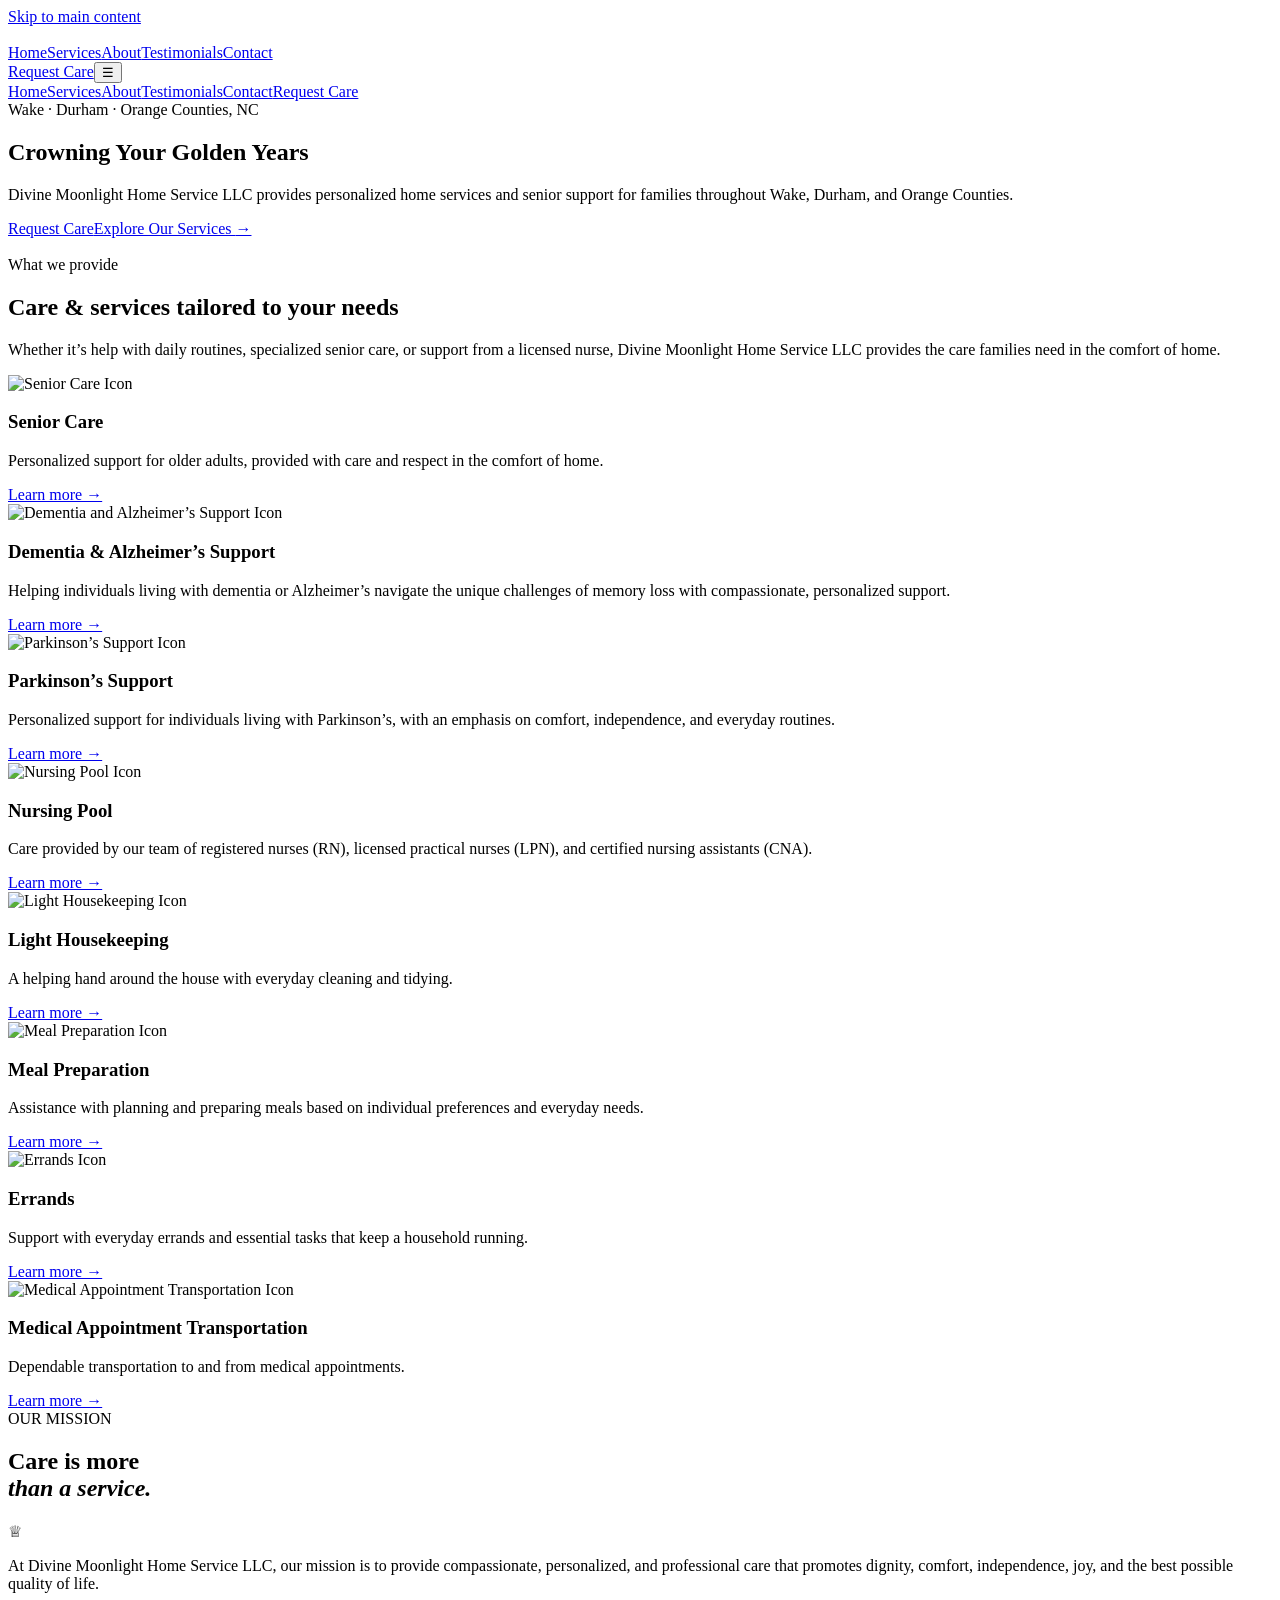
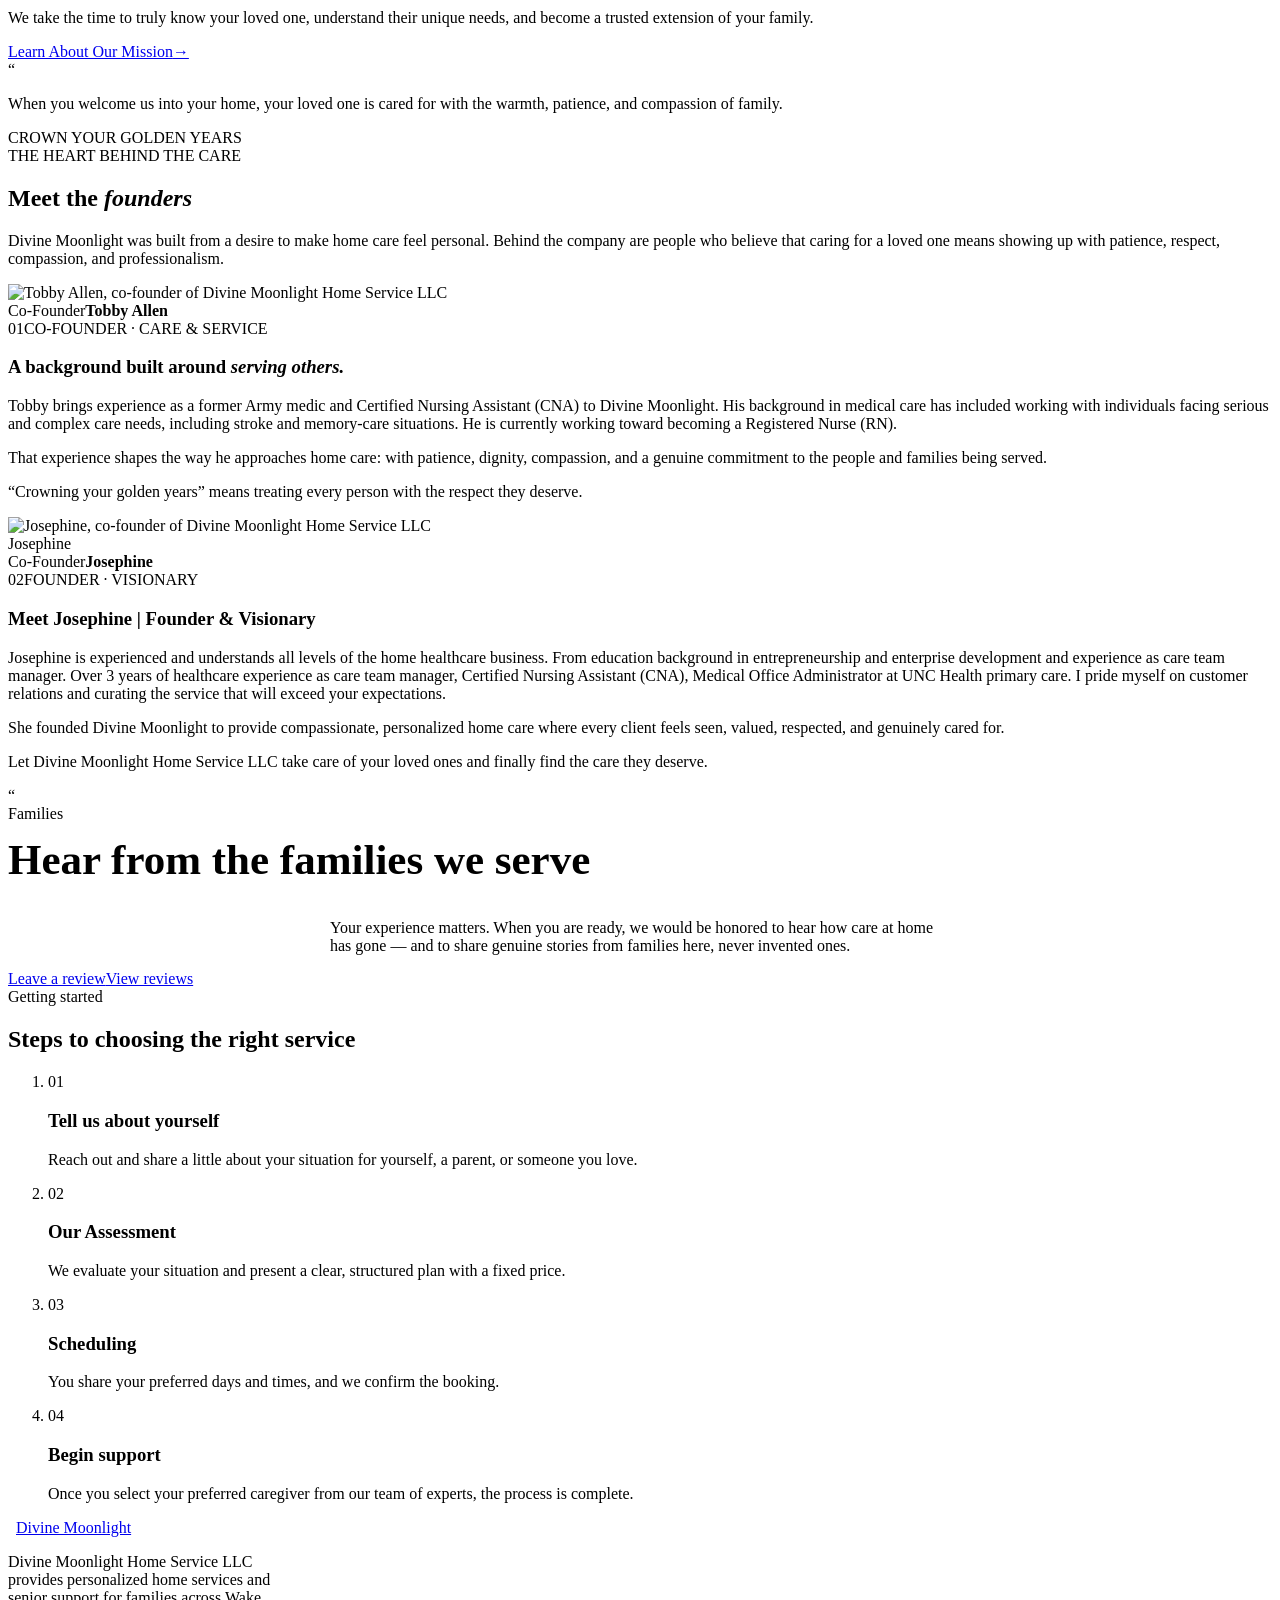
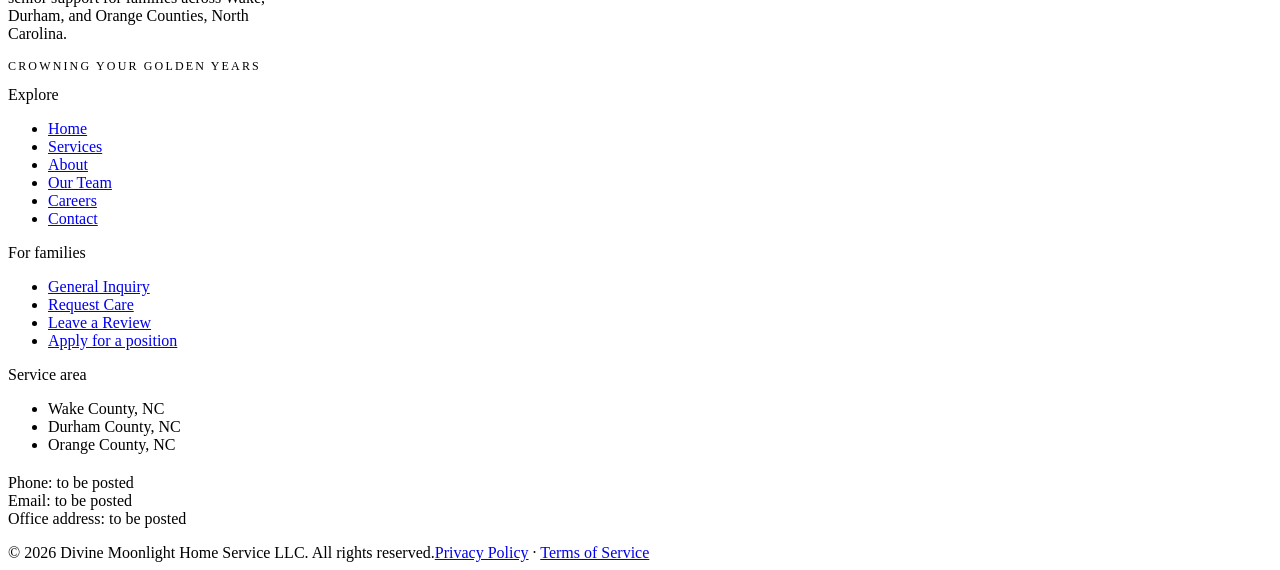
==== index.html @ 41a5365d "Use newest hero image on mobile" ====
<!DOCTYPE html>
<html lang="en">
 <head>
  <meta charset="utf-8"/>
  <meta content="width=device-width,initial-scale=1" name="viewport"/>
  <title>
   Divine Moonlight Home Service LLC | Senior Care in Wake, Durham &amp; Orange Counties, NC | Divine Moonlight Home Service LLC
  </title>
  <meta content="Compassionate in-home senior care, everyday support, and nursing-pool staffing for families in Wake, Durham, and Orange Counties, North Carolina." name="description"/>
  <meta content="#2A4F44" name="theme-color"/>
  <meta content="index,follow" name="robots"/>
  <link href="favicon.svg" rel="icon"/>
  <link href="styles.css" rel="stylesheet"/>
  <script type="application/ld+json">
   {"@context": "https://schema.org", "@type": "LocalBusiness", "name": "Divine Moonlight Home Service LLC", "description": "Home services and senior support serving Wake County, Durham County, and Orange County, North Carolina.", "areaServed": ["Wake County, North Carolina", "Durham County, North Carolina", "Orange County, North Carolina"]}
  </script>
 </head>
 <body>
  <a class="skip" href="#main-content">Skip to main content</a>
  <header class="header">
   <div class="container navrow">
    <a aria-label="Divine Moonlight home" class="brand" href="index.html"><img alt="" src="media/Divine-Moonlight-LLC-Simple-LOGO.png"/></a>
    <nav aria-label="Primary" class="desktop-nav">
     <a class="active" href="index.html">Home</a><a href="#services">Services</a><a href="#about">About</a><a href="#testimonials">Testimonials</a><a href="#contact">Contact</a>
    </nav>
    <div><a class="btn btn-primary" href="https://forms.cloud.microsoft/Pages/ResponsePage.aspx?id=DQSIkWdsW0yxEjajBLZtrQAAAAAAAAAAAAN__7UrW5lUNjZPMURaNVk0UjdXNktGN1ZVVE9MTUhaUS4u">Request Care</a><button aria-expanded="false" aria-label="Open menu" class="mobile-toggle">☰</button></div>
   </div>
   <div class="mobile-nav"><nav aria-label="Mobile"><a href="index.html">Home</a><a href="#services">Services</a><a href="#about">About</a><a href="#testimonials">Testimonials</a><a href="#contact">Contact</a><a class="btn btn-primary" href="https://forms.cloud.microsoft/Pages/ResponsePage.aspx?id=DQSIkWdsW0yxEjajBLZtrQAAAAAAAAAAAAN__7UrW5lUNjZPMURaNVk0UjdXNktGN1ZVVE9MTUhaUS4u">Request Care</a></nav></div>
  </header>
  <main id="main-content">
<section class="hero"><div class="hero-grid"><div class="hero-copy"><div class="container" style="width:100%"><div class="eyebrow">Wake &middot; Durham &middot; Orange Counties, NC</div><h1>Crowning Your Golden Years</h1><p>Divine Moonlight Home Service LLC provides personalized home services and senior support for families throughout Wake, Durham, and Orange Counties.</p><div class="actions"><a class="btn btn-primary" href="https://forms.cloud.microsoft/Pages/ResponsePage.aspx?id=DQSIkWdsW0yxEjajBLZtrQAAAAAAAAAAAAN__7UrW5lUNjZPMURaNVk0UjdXNktGN1ZVVE9MTUhaUS4u">Request Care</a><a class="text-link" href="#services">Explore Our Services <span aria-hidden="true">→</span></a></div></div></div><div class="hero-image"><picture>
            <source media="(max-width: 700px)" srcset="media/newest-hero.png"/>
            <img alt="A caregiver sitting with an older woman in a sunlit living room, holding her hands with care" src="media/new hero.png"/>
          </picture></div></div></section>
<section class="block paper" id="services"><div class="container"><div class="section-head"><div class="eyebrow">What we provide</div><h2>Care &amp; services tailored to your needs</h2><p>Whether it’s help with daily routines, specialized senior care, or support from a licensed nurse, Divine Moonlight Home Service LLC provides the care families need in the comfort of home.</p></div><div class="service-grid">
<article class="card"><div class="icon"><img src="media/icons/heart-care-icon.svg" alt="Senior Care Icon"></div><h3>Senior Care</h3><p>Personalized support for older adults, provided with care and respect in the comfort of home.</p><a class="learn" href="services.html">Learn more &rarr;</a></article>
<article class="card"><div class="icon"><img src="media/icons/brain-line-icon.svg" alt="Dementia and Alzheimer’s Support Icon"></div><h3>Dementia &amp; Alzheimer’s Support</h3><p>Helping individuals living with dementia or Alzheimer’s navigate the unique challenges of memory loss with compassionate, personalized support.</p><a class="learn" href="services.html">Learn more &rarr;</a></article>
<article class="card"><div class="icon"><img src="media/icons/heartbeat-icon.svg" alt="Parkinson’s Support Icon"></div><h3>Parkinson’s Support</h3><p>Personalized support for individuals living with Parkinson’s, with an emphasis on comfort, independence, and everyday routines.</p><a class="learn" href="services.html">Learn more &rarr;</a></article>
<article class="card"><div class="icon"><img src="media/icons/nurse-cap.svg" alt="Nursing Pool Icon"></div><h3>Nursing Pool</h3><p>Care provided by our team of registered nurses (RN), licensed practical nurses (LPN), and certified nursing assistants (CNA).</p><a class="learn" href="services.html">Learn more &rarr;</a></article>
<article class="card"><div class="icon"><img src="media/icons/housekeeping-icon.svg" alt="Light Housekeeping Icon"></div><h3>Light Housekeeping</h3><p>A helping hand around the house with everyday cleaning and tidying.</p><a class="learn" href="services.html">Learn more &rarr;</a></article>
<article class="card"><div class="icon"><img src="media/icons/pasta-icon.svg" alt="Meal Preparation Icon"></div><h3>Meal Preparation</h3><p>Assistance with planning and preparing meals based on individual preferences and everyday needs.</p><a class="learn" href="services.html">Learn more &rarr;</a></article>
<article class="card"><div class="icon"><img src="media/icons/diary-icon.svg" alt="Errands Icon"></div><h3>Errands</h3><p>Support with everyday errands and essential tasks that keep a household running.</p><a class="learn" href="services.html">Learn more &rarr;</a></article>
<article class="card"><div class="icon"><img src="media/icons/car-icon.svg" alt="Medical Appointment Transportation Icon"></div><h3>Medical Appointment Transportation</h3><p>Dependable transportation to and from medical appointments.</p><a class="learn" href="services.html">Learn more &rarr;</a></article>
</div>
<section class="home-mission" id="mission"><div class="home-mission-inner"><div class="home-mission-heading reveal-mission"><span class="home-mission-eyebrow">OUR MISSION</span><h2>Care is more<br><em>than a service.</em></h2><div class="home-mission-crown"><span></span><div>♕</div><span></span></div></div><div class="home-mission-content reveal-mission"><p class="home-mission-lead">At Divine Moonlight Home Service LLC, our mission is to provide compassionate, personalized, and professional care that promotes dignity, comfort, independence, joy, and the best possible quality of life.</p><p>We take the time to truly know your loved one, understand their unique needs, and become a trusted extension of your family.</p><a href="mission.html" class="mission-link"><span>Learn About Our Mission</span><span class="mission-arrow">→</span></a></div><div class="home-mission-quote reveal-mission"><div class="quote-mark">“</div><p>When you welcome us into your home, your loved one is cared for with the warmth, patience, and compassion of family.</p><div class="quote-line"></div><span>CROWN YOUR GOLDEN YEARS</span></div></div></section>
<section class="founders-section" id="about"><div class="founders-background" aria-hidden="true"><div class="flag-star"></div><div class="flag-stripe stripe-one"></div><div class="flag-stripe stripe-two"></div><div class="flag-stripe stripe-three"></div></div><div class="container founders-inner"><div class="founders-intro"><span class="founders-kicker">THE HEART BEHIND THE CARE</span><h2>Meet the <em>founders</em></h2><p>Divine Moonlight was built from a desire to make home care feel personal. Behind the company are people who believe that caring for a loved one means showing up with patience, respect, compassion, and professionalism.</p></div><div class="founders-feature"><div class="founder-image-wrap"><img src="media/toby-bio.jpeg" alt="Tobby Allen, co-founder of Divine Moonlight Home Service LLC"><div class="founder-image-label"><span>Co-Founder</span><strong>Tobby Allen</strong></div></div><div class="founder-story"><span class="founder-number">01</span><span class="founder-role">CO-FOUNDER · CARE &amp; SERVICE</span><h3>A background built around <em>serving others.</em></h3><p>Tobby brings experience as a former Army medic and Certified Nursing Assistant (CNA) to Divine Moonlight. His background in medical care has included working with individuals facing serious and complex care needs, including stroke and memory-care situations. He is currently working toward becoming a Registered Nurse (RN).</p><p>That experience shapes the way he approaches home care: with patience, dignity, compassion, and a genuine commitment to the people and families being served.</p><div class="founder-rule"></div><p class="founder-quote">“Crowning your golden years” means treating every person with the respect they deserve.</p></div></div><div class="founders-josephine"><div class="josephine-photo"><img src="media/josie-bio.jpeg" alt="Josephine, co-founder of Divine Moonlight Home Service LLC"><div class="josephine-placeholder" aria-hidden="true">Josephine</div><div class="founder-image-label"><span>Co-Founder</span><strong>Josephine</strong></div></div><div class="josephine-copy"><span class="founder-number">02</span><span class="founder-role">FOUNDER · VISIONARY</span><h3>Meet Josephine | Founder &amp; Visionary</h3><p>Josephine is experienced and understands all levels of the home healthcare business. From education background in entrepreneurship and enterprise development and experience as care team manager. Over 3 years of healthcare experience as care team manager, Certified Nursing Assistant (CNA), Medical Office Administrator at UNC Health primary care. I pride myself on customer relations and curating the service that will exceed your expectations.</p><p>She founded Divine Moonlight to provide compassionate, personalized home care where every client feels seen, valued, respected, and genuinely cared for.</p><p>Let Divine Moonlight Home Service LLC take care of your loved ones and finally find the care they deserve.</p></div></div></div></section>
<section class="block cream" id="testimonials"><div class="container"><div class="quote-box"><div class="quote-mark">&ldquo;</div><div class="eyebrow">Families</div><h2 style="font-size:43px;margin-top:12px">Hear from the families we serve</h2><p style="max-width:620px;margin:15px auto;color:var(--muted)">Your experience matters. When you are ready, we would be honored to hear how care at home has gone &mdash; and to share genuine stories from families here, never invented ones.</p><div class="actions" style="justify-content:center"><a class="btn btn-primary" href="reviews.html">Leave a review</a><a class="btn btn-secondary" href="reviews.html">View reviews</a></div></div></div></section>
<section class="block mist" id="contact"><div class="container"><div class="section-head"><div class="eyebrow">Getting started</div><h2>Steps to choosing the right service</h2></div><ol class="steps"><li class="step"><div class="step-num">01</div><h3>Tell us about yourself</h3><p>Reach out and share a little about your situation for yourself, a parent, or someone you love.</p></li><li class="step"><div class="step-num">02</div><h3>Our Assessment</h3><p>We evaluate your situation and present a clear, structured plan with a fixed price.</p></li><li class="step"><div class="step-num">03</div><h3>Scheduling</h3><p>You share your preferred days and times, and we confirm the booking.</p></li><li class="step"><div class="step-num">04</div><h3>Begin support</h3><p>Once you select your preferred caregiver from our team of experts, the process is complete.</p></li></ol></div></section></main>
<footer class="footer"><div class="container footer-grid"><div><a class="brand" href="index.html"><img alt="" src="assets/images/logo-mark.jpg" style="background:var(--paper);padding:4px;border-radius:4px"/><span class="brand-title" style="color:var(--paper)">Divine Moonlight</span></a><p style="margin-top:16px;max-width:300px">Divine Moonlight Home Service LLC provides personalized home services and senior support for families across Wake, Durham, and Orange Counties, North Carolina.</p><p style="color:var(--gold-soft);margin-top:16px;font-size:12px;text-transform:uppercase;letter-spacing:.18em">Crowning your golden years</p></div><div><div class="footer-title">Explore</div><ul><li><a href="index.html">Home</a></li><li><a href="services.html">Services</a></li><li><a href="about.html">About</a></li><li><a href="team.html">Our Team</a></li><li><a href="careers.html">Careers</a></li><li><a href="contact.html">Contact</a></li></ul></div><div><div class="footer-title">For families</div><ul><li><a href="https://forms.cloud.microsoft/Pages/ResponsePage.aspx?id=DQSIkWdsW0yxEjajBLZtrQAAAAAAAAAAAAN__7UrW5lURFkyTFRUS0xTOEg3N1VOQk1XREpQUDBSNS4u">General Inquiry</a></li><li><a href="https://forms.cloud.microsoft/Pages/ResponsePage.aspx?id=DQSIkWdsW0yxEjajBLZtrQAAAAAAAAAAAAN__7UrW5lUNjZPMURaNVk0UjdXNktGN1ZVVE9MTUhaUS4u">Request Care</a></li><li><a href="reviews.html">Leave a Review</a></li><li><a href="careers.html">Apply for a position</a></li></ul></div><div><div class="footer-title">Service area</div><ul><li>Wake County, NC</li><li>Durham County, NC</li><li>Orange County, NC</li></ul><p style="margin-top:20px">Phone: to be posted<br/>Email: to be posted<br/>Office address: to be posted</p></div></div><div class="container copyright"><span>&copy; 2026 Divine Moonlight Home Service LLC. All rights reserved.</span><span><a href="privacy.html">Privacy Policy</a> &middot; <a href="terms.html">Terms of Service</a></span></div></footer>
<script src="script.js"></script>
 </body>
</html>
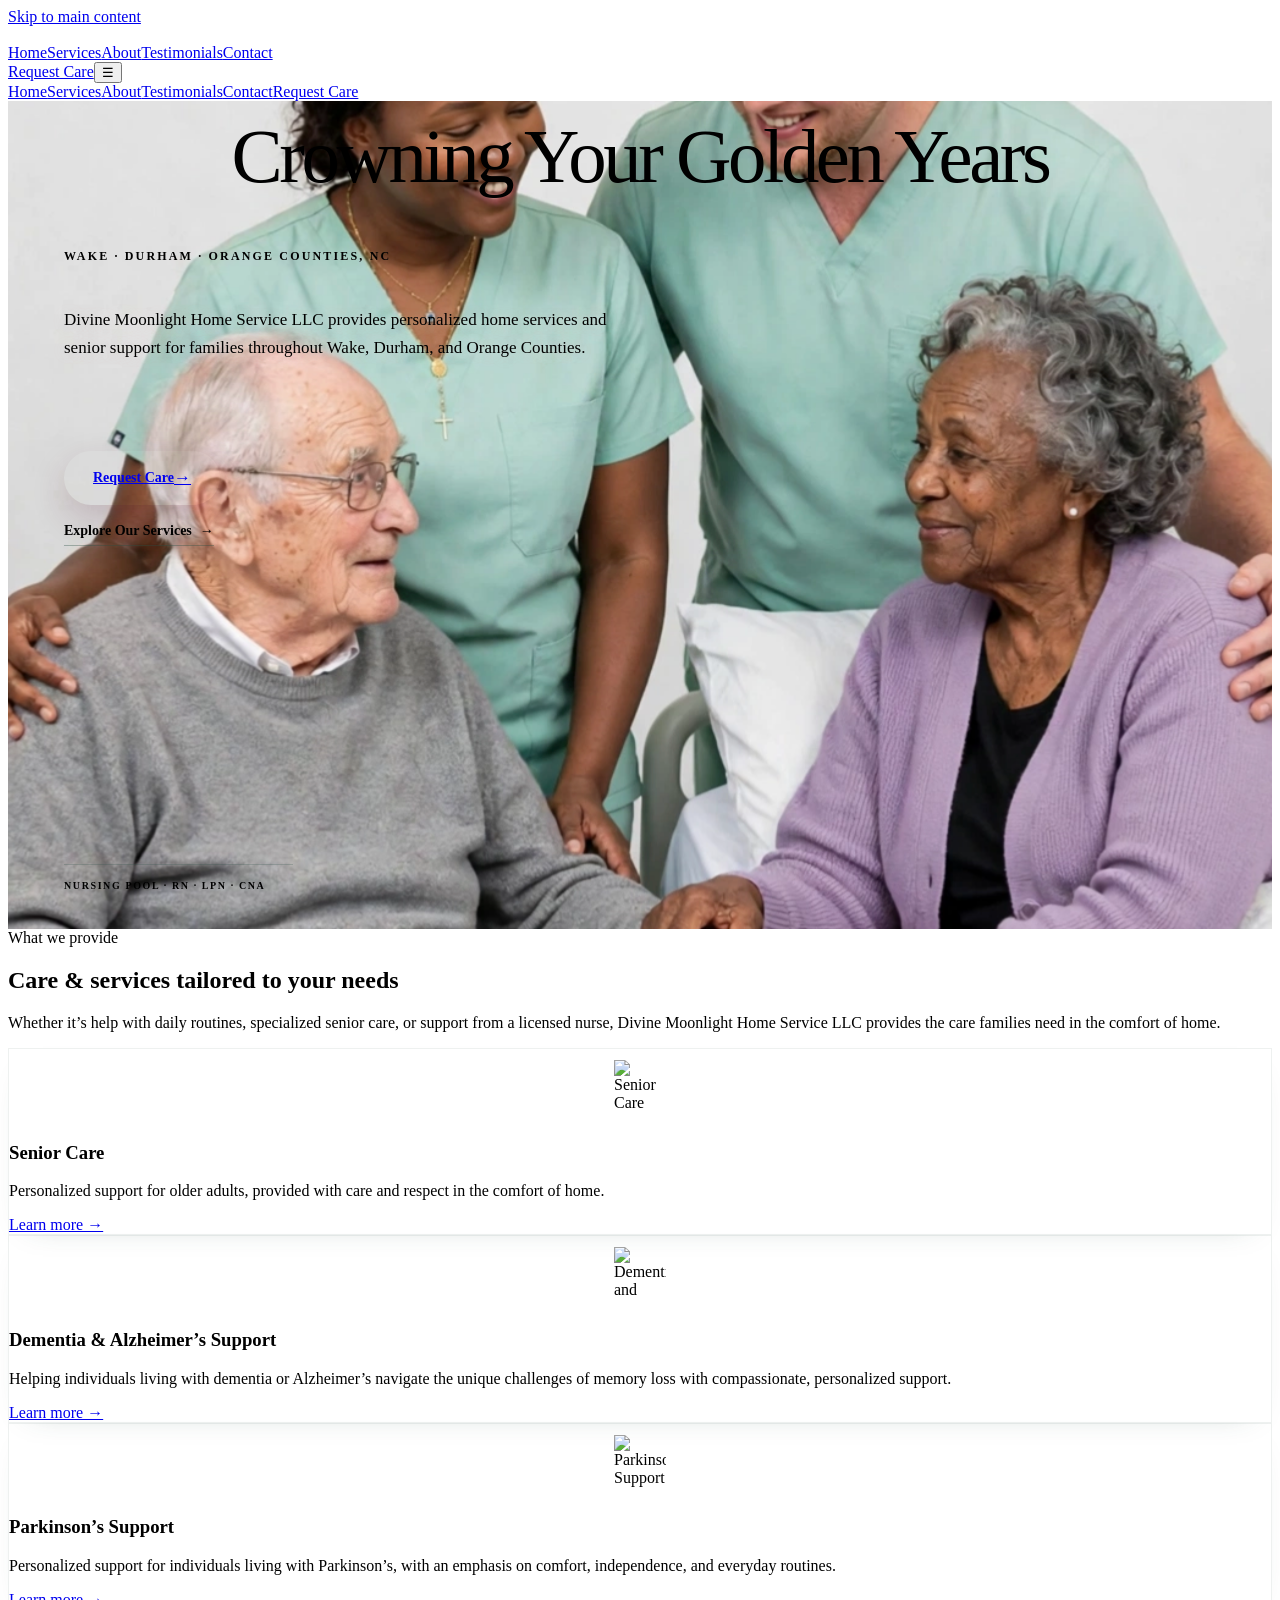
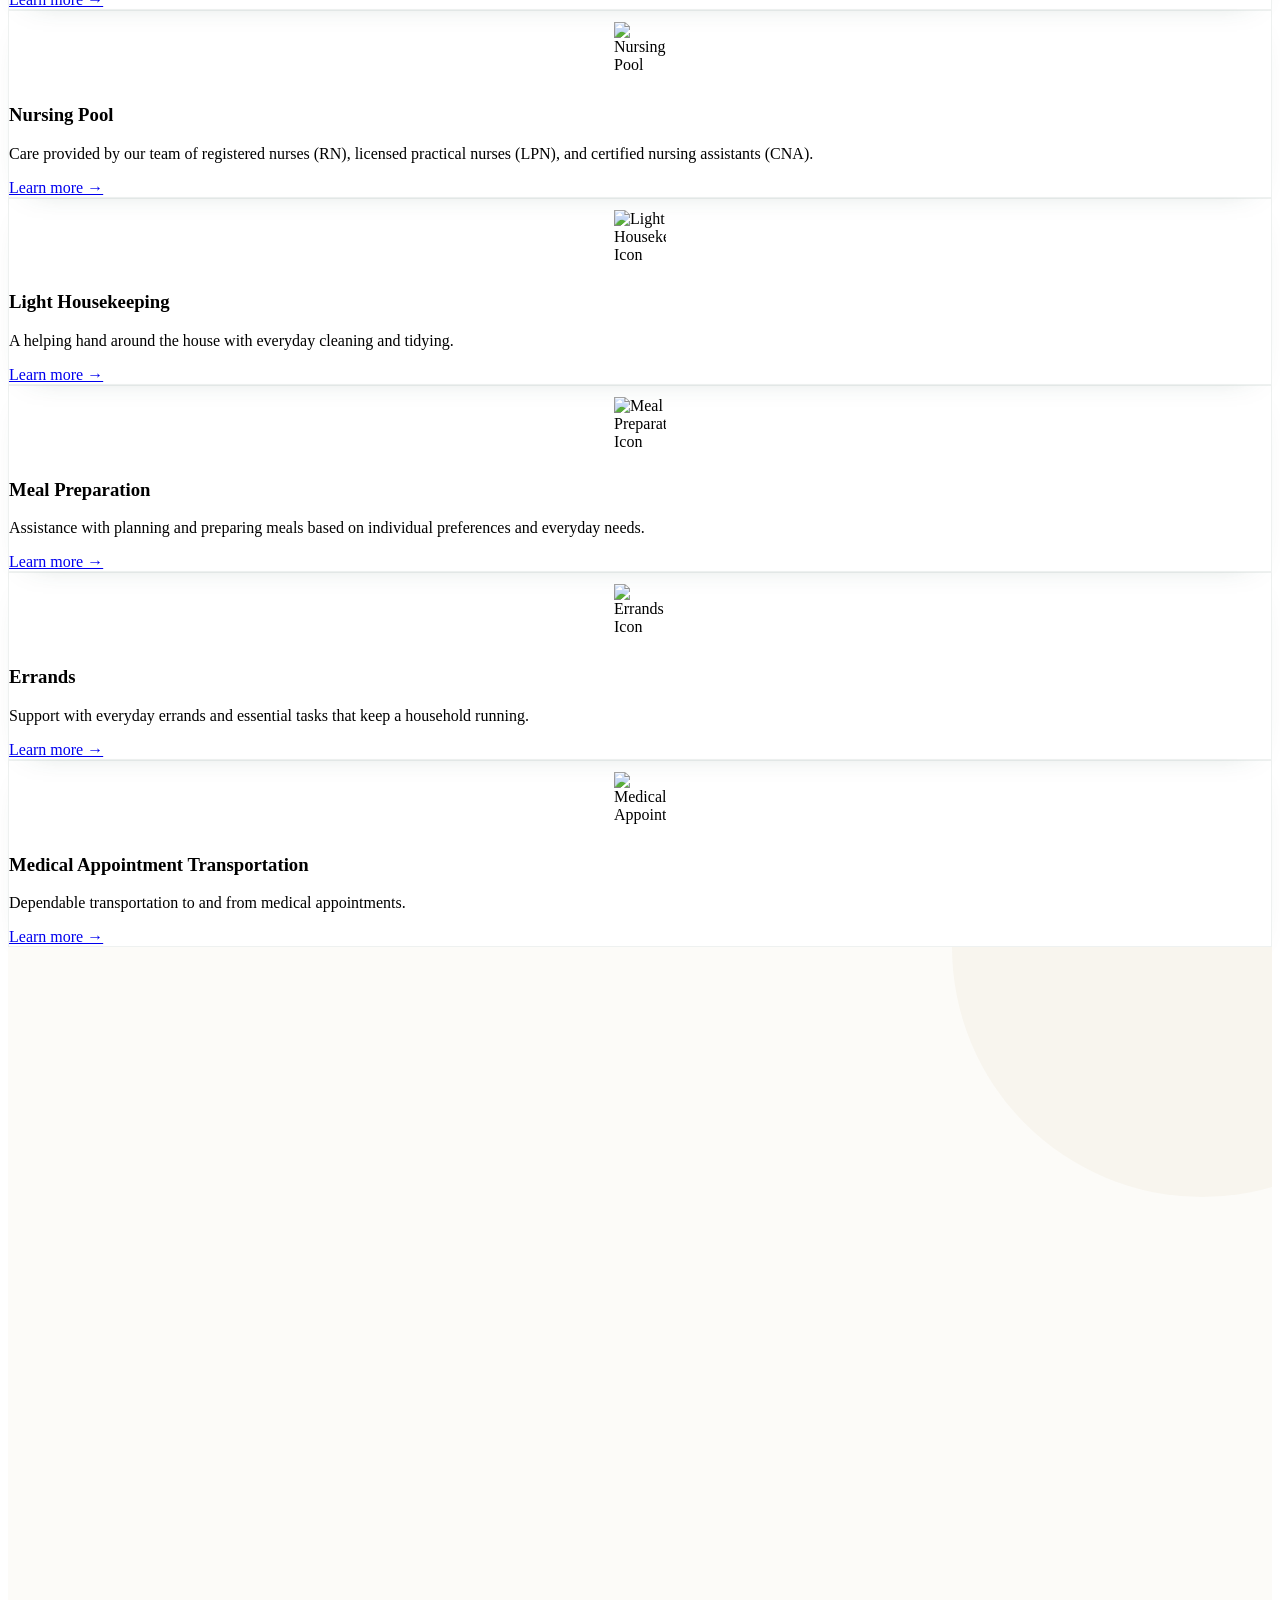
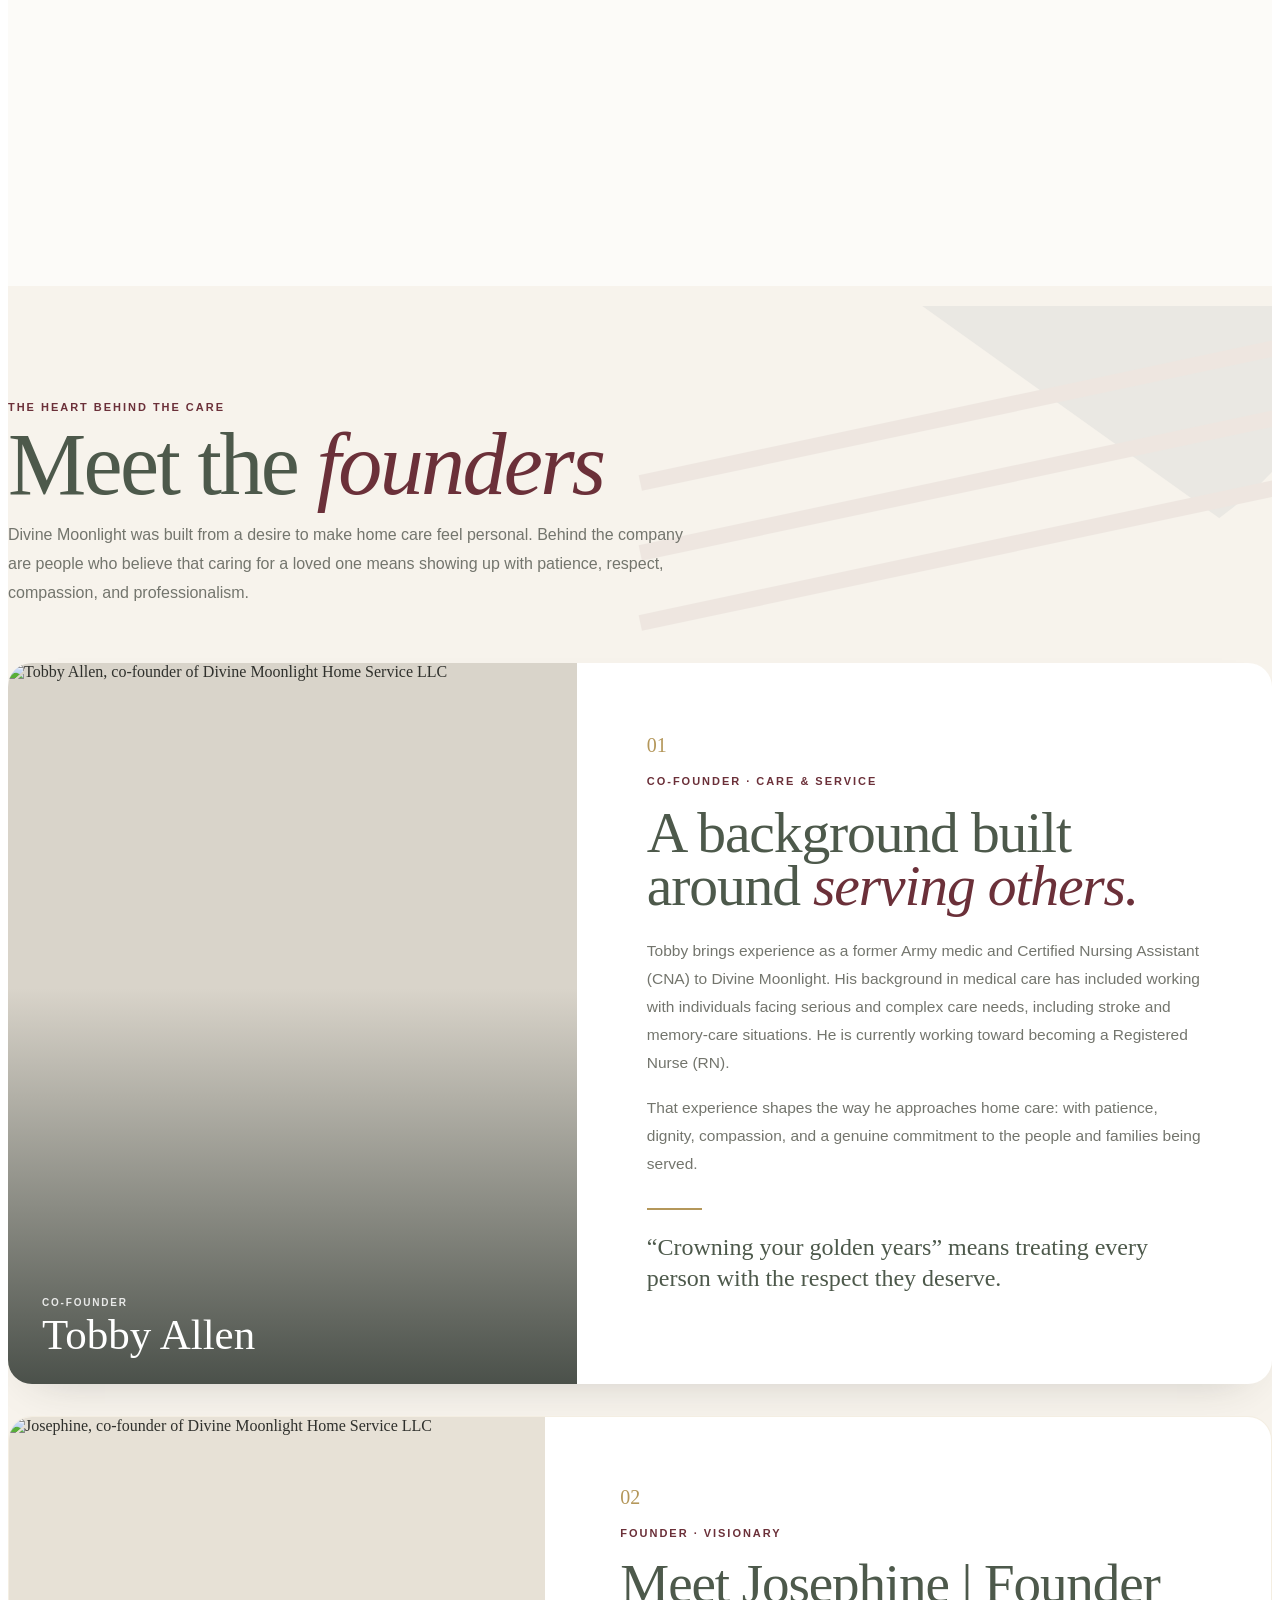
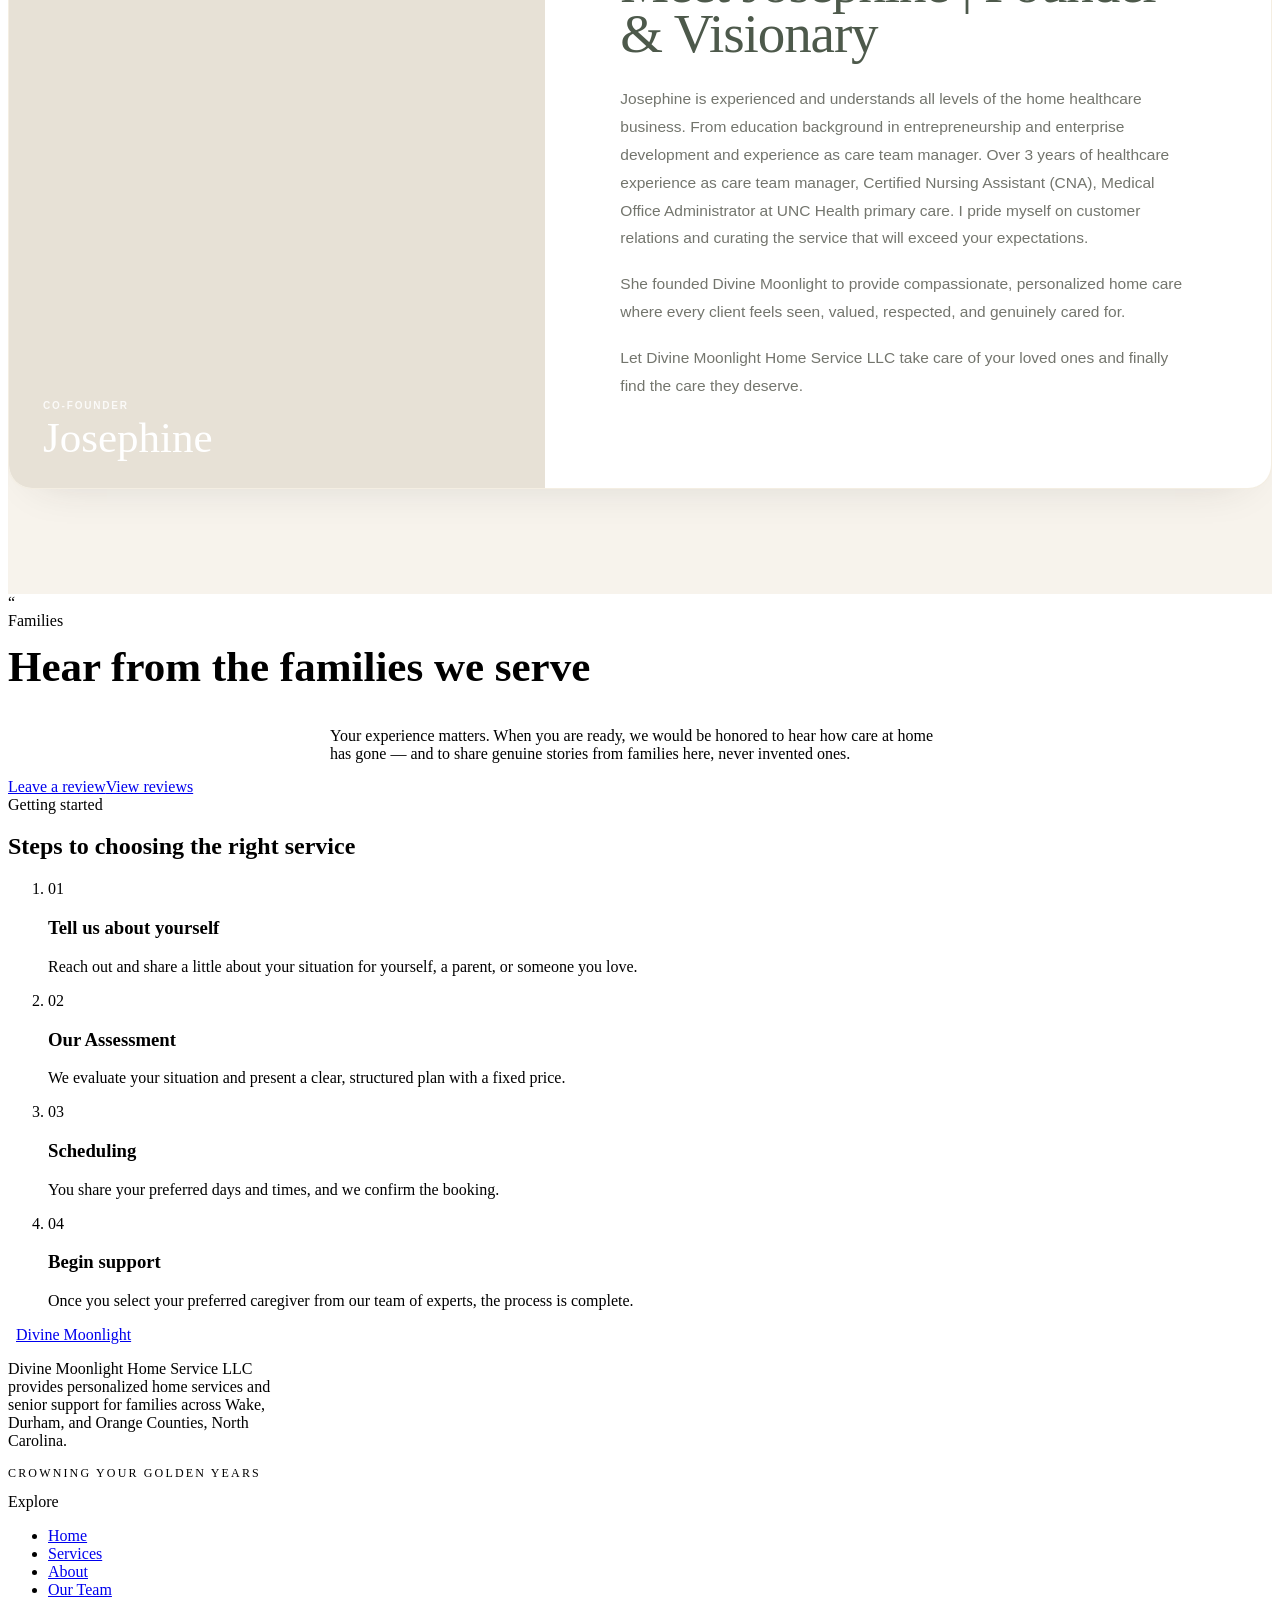
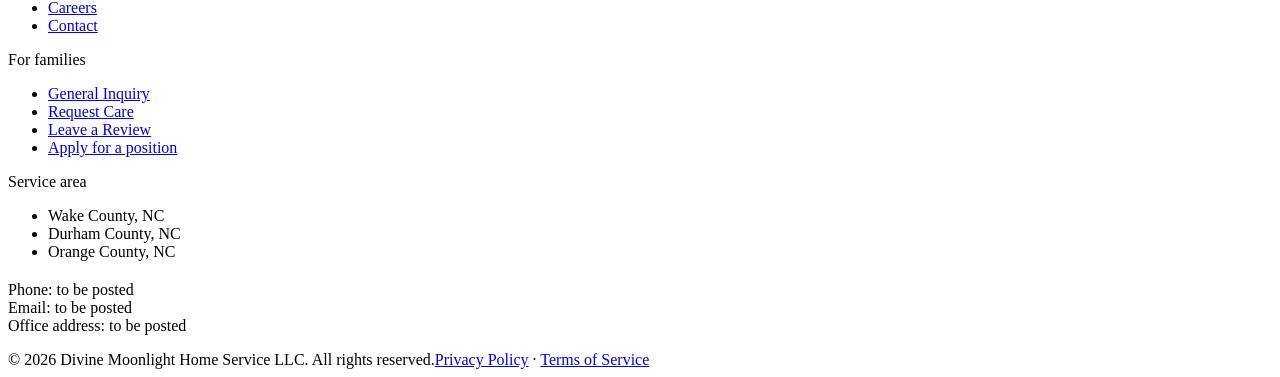
==== commit 543a3ece: "Use cropped hero image on mobile" ====
--- a/index.html
+++ b/index.html
@@ -29,7 +29,7 @@
   </header>
   <main id="main-content">
 <section class="hero"><div class="hero-grid"><div class="hero-copy"><div class="container" style="width:100%"><div class="eyebrow">Wake &middot; Durham &middot; Orange Counties, NC</div><h1>Crowning Your Golden Years</h1><p>Divine Moonlight Home Service LLC provides personalized home services and senior support for families throughout Wake, Durham, and Orange Counties.</p><div class="actions"><a class="btn btn-primary" href="https://forms.cloud.microsoft/Pages/ResponsePage.aspx?id=DQSIkWdsW0yxEjajBLZtrQAAAAAAAAAAAAN__7UrW5lUNjZPMURaNVk0UjdXNktGN1ZVVE9MTUhaUS4u">Request Care</a><a class="text-link" href="#services">Explore Our Services <span aria-hidden="true">→</span></a></div></div></div><div class="hero-image"><picture>
-            <source media="(max-width: 700px)" srcset="media/newest-hero.png"/>
+            <source media="(max-width: 700px)" srcset="media/newest-hero-cropped.png"/>
             <img alt="A caregiver sitting with an older woman in a sunlit living room, holding her hands with care" src="media/new hero.png"/>
           </picture></div></div></section>
 <section class="block paper" id="services"><div class="container"><div class="section-head"><div class="eyebrow">What we provide</div><h2>Care &amp; services tailored to your needs</h2><p>Whether it’s help with daily routines, specialized senior care, or support from a licensed nurse, Divine Moonlight Home Service LLC provides the care families need in the comfort of home.</p></div><div class="service-grid">
--- a/styles.css
+++ b/styles.css
@@ -0,0 +1,3624 @@
+@import url('styles-legacy.css');
+
+/* =========================================================
+   DIVINE MOONLIGHT — HERO REDESIGN
+   Keeps the existing site styles intact and replaces the
+   duplicated experimental hero with the finished homepage hero.
+   ========================================================= */
+
+/* Hide the old experimental hero. The second .hero in index.html
+   becomes the single visible homepage hero. */
+/* The homepage now uses the first (and only) hero section. */
+
+main > section.hero:nth-of-type(2) {
+  position: relative;
+  min-height: calc(100svh - 72px);
+  height: calc(100svh - 72px);
+  overflow: hidden;
+  background: var(--cream);
+  isolation: isolate;
+}
+
+main > section.hero:nth-of-type(2) .hero-grid {
+  min-height: 100%;
+  height: 100%;
+  grid-template-columns: 54% 46%;
+}
+
+main > section.hero:nth-of-type(2) .hero-copy {
+  position: relative;
+  z-index: 2;
+  min-height: 100%;
+  padding: 10px 48px 70px;
+  display: flex;
+  align-items: flex-start;
+  background:
+    linear-gradient(90deg,
+      rgba(247,243,236,1) 0%,
+      rgba(247,243,236,.98) 70%,
+      rgba(247,243,236,.86) 100%);
+}
+
+main > section.hero:nth-of-type(2) .hero-copy > .container {
+  width: 100%;
+  max-width: 680px;
+  margin: 0;
+}
+
+/* Motto + service area */
+main > section.hero:nth-of-type(2) .eyebrow {
+  position: relative;
+  margin: 0;
+  padding: 0;
+  font-size: 0;
+  line-height: 1;
+}
+
+main > section.hero:nth-of-type(2) .eyebrow::before {
+  content: 'CARE WITH COMPASSION';
+  display: block;
+  color: var(--burgundy);
+  font-family: var(--sans);
+  font-size: 11px;
+  font-weight: 600;
+  letter-spacing: .28em;
+  line-height: 1.2;
+}
+
+main > section.hero:nth-of-type(2) .eyebrow::after {
+  content: 'Wake · Durham · Orange Counties, NC';
+  display: block;
+  margin-top: 13px;
+  color: var(--sage-dark);
+  font-family: var(--sans);
+  font-size: 12px;
+  font-weight: 500;
+  letter-spacing: .12em;
+  line-height: 1.2;
+  text-transform: uppercase;
+}
+
+/* Small gold editorial accent */
+main > section.hero:nth-of-type(2) .eyebrow::before {
+  border-left: 34px solid var(--gold);
+  padding-left: 12px;
+}
+
+/* Main headline */
+main > section.hero:nth-of-type(2) h1 {
+  max-width: 680px;
+  margin: 29px 0 0;
+  color: var(--sage-dark);
+  font-family: var(--display);
+  font-size: clamp(62px, 6.3vw, 94px);
+  font-weight: 500;
+  line-height: .9;
+  letter-spacing: -.045em;
+}
+
+/* Replace the longer generic paragraph with the short marketing summary. */
+main > section.hero:nth-of-type(2) .hero-copy > .container > p {
+  max-width: 570px;
+  margin-top: 25px;
+  color: var(--muted);
+  font-family: var(--sans);
+  font-size: 17px;
+  font-weight: 400;
+  line-height: 1.65;
+}
+
+main > section.hero:nth-of-type(2) .hero-copy > .container > p {
+  font-size: 0;
+}
+
+main > section.hero:nth-of-type(2) .hero-copy > .container > p::after {
+  content: 'Compassionate in-home support that helps seniors live comfortably, safely, and with dignity while giving families confidence that their loved ones are cared for.';
+  display: block;
+  font-size: 17px;
+}
+
+/* Clean CTA hierarchy */
+main > section.hero:nth-of-type(2) .actions {
+  display: flex;
+  align-items: center;
+  flex-wrap: wrap;
+  gap: 25px;
+  margin-top: 31px;
+}
+
+main > section.hero:nth-of-type(2) .actions .btn-secondary {
+  display: none;
+}
+
+main > section.hero:nth-of-type(2) .actions .btn-primary {
+  min-height: 53px;
+  padding: 0 27px;
+  border-radius: 5px;
+  font-size: 14px;
+  font-weight: 600;
+  box-shadow: 0 12px 30px -14px rgba(90,24,48,.55);
+}
+
+main > section.hero:nth-of-type(2) .actions .btn-primary::after {
+  content: ' →';
+  font-size: 17px;
+}
+
+main > section.hero:nth-of-type(2) .text-link {
+  display: inline-flex;
+  align-items: center;
+  gap: 9px;
+  margin-top: 18px;
+  padding-bottom: 4px;
+  color: var(--sage-dark);
+  border-bottom: 1px solid rgba(42,79,68,.3);
+  font-family: var(--sans);
+  font-size: 14px;
+  font-weight: 500;
+  text-decoration: none;
+}
+
+main > section.hero:nth-of-type(2) .text-link:hover {
+  color: var(--burgundy);
+  border-color: var(--burgundy);
+}
+
+/* Nursing pool callout */
+main > section.hero:nth-of-type(2) .hero-copy::after {
+  content: 'NURSING POOL   ·   RN · LPN · CNA SUPPORT';
+  position: absolute;
+  left: 48px;
+  bottom: 38px;
+  padding-top: 16px;
+  padding-right: 24px;
+  border-top: 1px solid rgba(42,79,68,.18);
+  color: var(--burgundy);
+  font-family: var(--sans);
+  font-size: 11px;
+  font-weight: 700;
+  letter-spacing: .14em;
+}
+
+/* Image treatment */
+main > section.hero:nth-of-type(2) .hero-image {
+  min-height: 100%;
+  position: relative;
+  overflow: hidden;
+}
+
+main > section.hero:nth-of-type(2) .hero-image::before {
+  content: '';
+  position: absolute;
+  inset: 0;
+  z-index: 1;
+  background: linear-gradient(90deg, var(--cream) 0%, rgba(247,243,236,.3) 18%, rgba(247,243,236,.04) 100%);
+  pointer-events: none;
+}
+
+main > section.hero:nth-of-type(2) .hero-image img {
+  width: 100%;
+  height: 100%;
+  object-fit: cover;
+  object-position: 52% center;
+  transform: scale(1.015);
+}
+
+/* Desktop scroll cue */
+main > section.hero:nth-of-type(2)::after {
+  content: 'EXPLORE  ↓';
+  position: absolute;
+  left: 50%;
+  bottom: 21px;
+  z-index: 5;
+  color: var(--sage-dark);
+  font-family: var(--sans);
+  font-size: 9px;
+  font-weight: 600;
+  letter-spacing: .2em;
+  transform: translateX(-50%);
+  opacity: .72;
+}
+
+/* Tablet */
+@media (max-width: 900px) {
+  main > section.hero:nth-of-type(2) {
+    min-height: calc(100svh - 72px);
+    height: auto;
+  }
+
+  main > section.hero:nth-of-type(2) .hero-grid {
+    min-height: calc(100svh - 72px);
+    height: auto;
+    grid-template-columns: 56% 44%;
+  }
+
+  main > section.hero:nth-of-type(2) .hero-copy {
+    padding: 10px 30px 70px;
+    background: rgba(247,243,236,.96);
+  }
+
+  main > section.hero:nth-of-type(2) h1 {
+    font-size: clamp(58px, 7vw, 76px);
+  }
+
+  main > section.hero:nth-of-type(2) .hero-copy::after {
+    left: 30px;
+    bottom: 30px;
+  }
+}
+
+/* Mobile */
+@media (max-width: 700px) {
+  main > section.hero:nth-of-type(2) {
+    min-height: calc(100svh - 72px);
+    height: auto;
+  }
+
+  main > section.hero:nth-of-type(2) .hero-grid {
+    min-height: calc(100svh - 72px);
+    display: block;
+    position: relative;
+  }
+
+  main > section.hero:nth-of-type(2) .hero-copy {
+    min-height: calc(100svh - 72px);
+    padding: 12px 16px 105px;
+    background: rgba(247,243,236,.91);
+  }
+
+  main > section.hero:nth-of-type(2) .hero-copy > .container {
+    max-width: 620px;
+  }
+
+  main > section.hero:nth-of-type(2) .eyebrow::before {
+    font-size: 10px;
+    letter-spacing: .22em;
+  }
+
+  main > section.hero:nth-of-type(2) .eyebrow::after {
+    font-size: 10px;
+    letter-spacing: .09em;
+  }
+
+  main > section.hero:nth-of-type(2) h1 {
+    max-width: 100%;
+    margin-top: 23px;
+    font-size: clamp(53px, 15vw, 72px);
+    line-height: .91;
+  }
+
+  main > section.hero:nth-of-type(2) .hero-copy > .container > p::after {
+    font-size: 16px;
+    line-height: 1.58;
+  }
+
+  main > section.hero:nth-of-type(2) .actions {
+    align-items: flex-start;
+    flex-direction: column;
+    gap: 19px;
+    margin-top: 27px;
+  }
+
+  main > section.hero:nth-of-type(2) .text-link {
+    margin-top: 0;
+  }
+
+  main > section.hero:nth-of-type(2) .hero-copy::after {
+    left: 16px;
+    right: 16px;
+    bottom: 30px;
+    padding-right: 0;
+    font-size: 10px;
+    letter-spacing: .11em;
+  }
+
+  main > section.hero:nth-of-type(2) .hero-image {
+    position: absolute;
+    inset: 0;
+    z-index: -1;
+    opacity: .28;
+  }
+
+  main > section.hero:nth-of-type(2) .hero-image::before {
+    background: linear-gradient(180deg, rgba(247,243,236,.95) 0%, rgba(247,243,236,.75) 58%, rgba(247,243,236,.45) 100%);
+  }
+
+  main > section.hero:nth-of-type(2)::after {
+    display: none;
+  }
+}
+
+/* Small phones */
+@media (max-width: 420px) {
+  main > section.hero:nth-of-type(2) .hero-copy {
+    padding-top: 10px;
+  }
+
+  main > section.hero:nth-of-type(2) h1 {
+    font-size: clamp(50px, 14.5vw, 64px);
+  }
+
+  main > section.hero:nth-of-type(2) .hero-copy::after {
+    font-size: 9px;
+  }
+}
+
+
+/* =========================================================
+   DIVINE MOONLIGHT — HERO POSITIONING UPDATE
+   ========================================================= */
+
+/* The motto is the first visual element directly beneath the nav
+   and is centered across the full hero. Supporting content remains left. */
+main > section.hero:first-of-type {
+  position: relative;
+  min-height: calc(100svh - 72px);
+  height: calc(100svh - 72px);
+  overflow: hidden;
+  background: var(--cream);
+  isolation: isolate;
+}
+
+main > section.hero:first-of-type .hero-grid {
+  position: relative;
+  min-height: 100%;
+  height: 100%;
+  grid-template-columns: 54% 46%;
+}
+
+main > section.hero:first-of-type .hero-copy {
+  position: relative;
+  z-index: 2;
+  min-height: 100%;
+  padding: 92px 48px 70px;
+  display: flex;
+  align-items: flex-start;
+  background: linear-gradient(90deg,
+    rgba(247,243,236,1) 0%,
+    rgba(247,243,236,.98) 70%,
+    rgba(247,243,236,.86) 100%);
+}
+
+main > section.hero:first-of-type .hero-copy > .container {
+  width: 100%;
+  max-width: 680px;
+  margin: 0;
+}
+
+/* Remove the old "CARE WITH COMPASSION" treatment entirely. */
+main > section.hero:first-of-type .eyebrow::before {
+  content: none;
+  display: none;
+}
+
+main > section.hero:first-of-type .eyebrow {
+  margin: 0;
+  padding: 0;
+}
+
+main > section.hero:first-of-type .eyebrow::after {
+  content: 'Wake · Durham · Orange Counties, NC';
+  display: block;
+  margin: 0;
+  color: var(--sage-dark);
+  font-family: var(--sans);
+  font-size: 12px;
+  font-weight: 500;
+  letter-spacing: .12em;
+  line-height: 1.2;
+  text-transform: uppercase;
+}
+
+/* Motto: centered, immediately beneath the navigation. */
+main > section.hero:first-of-type h1 {
+  position: absolute;
+  top: 10px;
+  left: 0;
+  z-index: 5;
+  width: 100%;
+  max-width: none;
+  margin: 0;
+  padding: 0 24px;
+  box-sizing: border-box;
+  text-align: center;
+  color: var(--sage-dark);
+  font-family: var(--display);
+  font-size: clamp(58px, 6.3vw, 92px);
+  font-weight: 500;
+  line-height: .9;
+  letter-spacing: -.045em;
+  pointer-events: none;
+}
+
+/* Supporting content stays left aligned beneath the centered motto. */
+main > section.hero:first-of-type .hero-copy > .container > p {
+  max-width: 570px;
+  margin-top: 25px;
+  color: var(--muted);
+  font-family: var(--sans);
+  font-size: 17px;
+  line-height: 1.65;
+}
+
+main > section.hero:first-of-type .actions {
+  display: flex;
+  align-items: center;
+  flex-wrap: wrap;
+  gap: 25px;
+  margin-top: 31px;
+}
+
+main > section.hero:first-of-type .actions .btn-secondary {
+  display: none;
+}
+
+main > section.hero:first-of-type .text-link {
+  display: inline-flex;
+  align-items: center;
+  gap: 9px;
+  margin-top: 18px;
+  padding-bottom: 4px;
+  color: var(--sage-dark);
+  border-bottom: 1px solid rgba(42,79,68,.3);
+  font-family: var(--sans);
+  font-size: 14px;
+  font-weight: 500;
+  text-decoration: none;
+}
+
+main > section.hero:first-of-type .hero-copy::after {
+  content: 'NURSING POOL   ·   RN · LPN · CNA SUPPORT';
+  position: absolute;
+  left: 48px;
+  bottom: 38px;
+  padding-top: 16px;
+  padding-right: 24px;
+  border-top: 1px solid rgba(42,79,68,.18);
+  color: var(--burgundy);
+  font-family: var(--sans);
+  font-size: 11px;
+  font-weight: 700;
+  letter-spacing: .14em;
+}
+
+main > section.hero:first-of-type .hero-image {
+  min-height: 100%;
+  position: relative;
+  overflow: hidden;
+}
+
+main > section.hero:first-of-type .hero-image img {
+  width: 100%;
+  height: 100%;
+  object-fit: cover;
+  object-position: 52% center;
+  transform: scale(1.015);
+}
+
+/* Mobile keeps the motto centered but lets supporting content use the full width. */
+@media (max-width: 700px) {
+  main > section.hero:first-of-type {
+    min-height: calc(100svh - 72px);
+    height: auto;
+  }
+
+  main > section.hero:first-of-type .hero-grid {
+    min-height: calc(100svh - 72px);
+    height: auto;
+    display: block;
+  }
+
+  main > section.hero:first-of-type .hero-copy {
+    min-height: calc(100svh - 72px);
+    padding: 82px 16px 105px;
+    background: rgba(247,243,236,.91);
+  }
+
+  main > section.hero:first-of-type h1 {
+    top: 8px;
+    padding: 0 16px;
+    font-size: clamp(46px, 13vw, 68px);
+  }
+
+  main > section.hero:first-of-type .hero-image {
+    position: absolute;
+    inset: 0;
+    z-index: -1;
+    opacity: .28;
+  }
+
+  main > section.hero:first-of-type .hero-copy::after {
+    left: 16px;
+    right: 16px;
+    bottom: 30px;
+    padding-right: 0;
+    font-size: 10px;
+    letter-spacing: .11em;
+  }
+}
+
+
+/* =========================================================
+   DIVINE MOONLIGHT — HERO FINAL POLISH
+   ========================================================= */
+
+/* Full-bleed photographic hero with a soft editorial fade into the copy. */
+main > section.hero:first-of-type {
+  position: relative !important;
+  min-height: calc(100svh - 72px) !important;
+  height: calc(100svh - 72px) !important;
+  overflow: hidden !important;
+  background: var(--cream) !important;
+  isolation: isolate !important;
+}
+
+main > section.hero:first-of-type .hero-grid {
+  display: block !important;
+  position: relative !important;
+  width: 100% !important;
+  height: 100% !important;
+  min-height: 100% !important;
+}
+
+main > section.hero:first-of-type .hero-image {
+  position: absolute !important;
+  inset: 0 !important;
+  width: 100% !important;
+  height: 100% !important;
+  min-height: 0 !important;
+  z-index: 0 !important;
+  overflow: hidden !important;
+}
+
+main > section.hero:first-of-type .hero-image picture {
+  display: block !important;
+  width: 100% !important;
+  height: 100% !important;
+}
+
+.hero-image img {
+  display: block !important;
+  width: 100% !important;
+  height: 100% !important;
+  object-fit: cover !important;
+  object-position: center center !important;
+  transform: scale(1.02) !important;
+}
+
+main > section.hero:first-of-type .hero-image::after {
+  content: '' !important;
+  position: absolute !important;
+  inset: 0 !important;
+  z-index: 1 !important;
+  pointer-events: none !important;
+  background:
+    linear-gradient(
+      90deg,
+      rgba(247,243,236,.99) 0%,
+      rgba(247,243,236,.96) 22%,
+      rgba(247,243,236,.82) 42%,
+      rgba(247,243,236,.50) 57%,
+      rgba(247,243,236,.16) 72%,
+      rgba(247,243,236,0) 100%
+    ) !important;
+}
+
+/* Copy sits over the photograph rather than occupying a separate column. */
+main > section.hero:first-of-type .hero-copy {
+  position: relative !important;
+  z-index: 2 !important;
+  width: 100% !important;
+  height: 100% !important;
+  min-height: 100% !important;
+  box-sizing: border-box !important;
+  padding: 0 !important;
+  display: block !important;
+  background: transparent !important;
+}
+
+main > section.hero:first-of-type .hero-copy > .container {
+  width: 100% !important;
+  max-width: 1320px !important;
+  height: 100% !important;
+  margin: 0 auto !important;
+  padding: 0 56px !important;
+  box-sizing: border-box !important;
+}
+
+/* The motto is centered against the entire viewport, not the left column. */
+main > section.hero:first-of-type h1 {
+  position: absolute !important;
+  top: 22px !important;
+  left: 0 !important;
+  right: 0 !important;
+  z-index: 4 !important;
+  width: 100% !important;
+  max-width: none !important;
+  margin: 0 !important;
+  padding: 0 30px !important;
+  box-sizing: border-box !important;
+  text-align: center !important;
+  color: var(--sage-dark) !important;
+  font-family: var(--display) !important;
+  font-size: clamp(58px, 6vw, 92px) !important;
+  font-weight: 500 !important;
+  line-height: .88 !important;
+  letter-spacing: -.045em !important;
+  white-space: nowrap !important;
+}
+
+/* Service area appears once, beneath the motto, aligned with the left copy. */
+main > section.hero:first-of-type .eyebrow {
+  position: absolute !important;
+  top: 148px !important;
+  left: 56px !important;
+  margin: 0 !important;
+  padding: 0 !important;
+  color: var(--burgundy) !important;
+  font-family: var(--sans) !important;
+  font-size: 12px !important;
+  font-weight: 700 !important;
+  letter-spacing: .18em !important;
+  line-height: 1.2 !important;
+  text-transform: uppercase !important;
+}
+
+main > section.hero:first-of-type .eyebrow::before,
+main > section.hero:first-of-type .eyebrow::after {
+  content: none !important;
+  display: none !important;
+}
+
+/* Left-side content has a deliberate rhythm and never collides with the motto. */
+main > section.hero:first-of-type .hero-copy > .container > p {
+  position: absolute !important;
+  top: 205px !important;
+  left: 56px !important;
+  max-width: 560px !important;
+  margin: 0 !important;
+  color: var(--ink) !important;
+  font-family: var(--sans) !important;
+  font-size: 17px !important;
+  line-height: 1.65 !important;
+  text-shadow: 0 1px 12px rgba(247,243,236,.35) !important;
+}
+
+main > section.hero:first-of-type .hero-copy > .container > p::after {
+  content: none !important;
+}
+
+main > section.hero:first-of-type .actions {
+  position: absolute !important;
+  top: 350px !important;
+  left: 56px !important;
+  margin: 0 !important;
+  display: flex !important;
+  align-items: center !important;
+  gap: 22px !important;
+}
+
+main > section.hero:first-of-type .actions .btn-secondary {
+  display: none !important;
+}
+
+main > section.hero:first-of-type .actions .btn-primary {
+  min-height: 54px !important;
+  padding: 0 29px !important;
+  border-radius: 999px !important;
+  font-size: 14px !important;
+  font-weight: 600 !important;
+  box-shadow: 0 14px 34px rgba(90,24,48,.18) !important;
+}
+
+main > section.hero:first-of-type .actions .btn-primary::after {
+  content: ' →' !important;
+  font-size: 17px !important;
+}
+
+main > section.hero:first-of-type .text-link {
+  position: absolute !important;
+  top: 430px !important;
+  left: 56px !important;
+  display: inline-flex !important;
+  margin: 0 !important;
+  padding-bottom: 5px !important;
+  color: var(--sage-dark) !important;
+  border-bottom: 1px solid rgba(42,79,68,.35) !important;
+  font-family: var(--sans) !important;
+  font-size: 14px !important;
+  font-weight: 600 !important;
+  text-decoration: none !important;
+}
+
+main > section.hero:first-of-type .hero-copy::after {
+  content: 'NURSING POOL   ·   RN · LPN · CNA SUPPORT' !important;
+  position: absolute !important;
+  left: 56px !important;
+  bottom: 38px !important;
+  z-index: 4 !important;
+  padding: 15px 28px 0 0 !important;
+  border-top: 1px solid rgba(42,79,68,.22) !important;
+  color: var(--burgundy) !important;
+  font-family: var(--sans) !important;
+  font-size: 10px !important;
+  font-weight: 700 !important;
+  letter-spacing: .16em !important;
+}
+
+/* Subtle readability veil behind the left copy, while keeping the photo visible. */
+main > section.hero:first-of-type .hero-copy::before {
+  content: '' !important;
+  position: absolute !important;
+  inset: 0 !important;
+  z-index: -1 !important;
+  pointer-events: none !important;
+}
+
+/* Mobile: keep the full photo, but make the copy more legible. */
+@media (max-width: 900px) {
+  main > section.hero:first-of-type h1 {
+    font-size: clamp(52px, 7vw, 76px) !important;
+  }
+
+  main > section.hero:first-of-type .hero-copy > .container {
+    padding: 0 32px !important;
+  }
+
+  main > section.hero:first-of-type .eyebrow,
+  main > section.hero:first-of-type .hero-copy > .container > p,
+  main > section.hero:first-of-type .actions,
+  main > section.hero:first-of-type .text-link {
+    left: 32px !important;
+  }
+
+  main > section.hero:first-of-type .eyebrow {
+    top: 140px !important;
+  }
+
+  main > section.hero:first-of-type .hero-copy > .container > p {
+    top: 192px !important;
+    max-width: 500px !important;
+  }
+
+  main > section.hero:first-of-type .actions {
+    top: 345px !important;
+  }
+
+  main > section.hero:first-of-type .text-link {
+    top: 425px !important;
+  }
+}
+
+@media (max-width: 700px) {
+  main > section.hero:first-of-type {
+    min-height: calc(100svh - 72px) !important;
+    height: calc(100svh - 72px) !important;
+  }
+
+  main > section.hero:first-of-type .hero-copy > .container {
+    padding: 0 20px !important;
+  }
+
+  main > section.hero:first-of-type h1 {
+    top: 20px !important;
+    padding: 0 16px !important;
+    font-size: clamp(42px, 12vw, 62px) !important;
+    white-space: normal !important;
+  }
+
+  main > section.hero:first-of-type .hero-image::after {
+    background:
+      linear-gradient(
+        180deg,
+        rgba(247,243,236,.94) 0%,
+        rgba(247,243,236,.82) 30%,
+        rgba(247,243,236,.62) 58%,
+        rgba(247,243,236,.28) 100%
+      ) !important;
+  }
+
+  main > section.hero:first-of-type .eyebrow {
+    top: 150px !important;
+    left: 20px !important;
+    right: 20px !important;
+    font-size: 10px !important;
+    letter-spacing: .12em !important;
+  }
+
+  main > section.hero:first-of-type .hero-copy > .container > p {
+    top: 195px !important;
+    left: 20px !important;
+    right: 20px !important;
+    max-width: 520px !important;
+    font-size: 16px !important;
+    line-height: 1.55 !important;
+  }
+
+  main > section.hero:first-of-type .actions {
+    top: 335px !important;
+    left: 20px !important;
+  }
+
+  main > section.hero:first-of-type .text-link {
+    top: 415px !important;
+    left: 20px !important;
+  }
+
+  main > section.hero:first-of-type .hero-copy::after {
+    left: 20px !important;
+    bottom: 28px !important;
+    font-size: 9px !important;
+    letter-spacing: .10em !important;
+  }
+}
+
+@media (max-width: 420px) {
+  main > section.hero:first-of-type h1 {
+    top: 18px !important;
+    font-size: clamp(40px, 12vw, 54px) !important;
+  }
+
+  main > section.hero:first-of-type .eyebrow {
+    top: 140px !important;
+  }
+
+  main > section.hero:first-of-type .hero-copy > .container > p {
+    top: 183px !important;
+  }
+
+  main > section.hero:first-of-type .actions {
+    top: 330px !important;
+  }
+
+  main > section.hero:first-of-type .text-link {
+    top: 410px !important;
+  }
+}
+
+/* =========================================
+   DIVINE MOONLIGHT — MISSION PAGE
+   ========================================= */
+
+.mission-page {
+  --sage: #687563;
+  --sage-dark: #4d594b;
+  --burgundy: #6b3039;
+  --gold: #b4975a;
+  --gold-light: #d4bd82;
+  --cream: #f7f4ed;
+  --warm-white: #fcfbf8;
+  --text: #2f302c;
+  --muted: #73756d;
+
+  background: var(--warm-white);
+  color: var(--text);
+  overflow: hidden;
+}
+
+
+/* =========================================
+   HERO
+   ========================================= */
+
+.mission-hero {
+  min-height: 82vh;
+
+  position: relative;
+
+  display: flex;
+  align-items: center;
+  justify-content: center;
+
+  text-align: center;
+
+  background:
+    radial-gradient(
+      circle at 50% 35%,
+      rgba(180, 151, 90, 0.13),
+      transparent 35%
+    ),
+    linear-gradient(
+      180deg,
+      #f8f6f0 0%,
+      #f3f1e9 100%
+    );
+
+  padding: 120px 24px 100px;
+}
+
+
+.mission-hero::before {
+  content: "";
+
+  position: absolute;
+  inset: 28px;
+
+  border: 1px solid rgba(180, 151, 90, 0.28);
+
+  pointer-events: none;
+}
+
+
+.mission-hero-glow {
+  position: absolute;
+
+  width: 480px;
+  height: 480px;
+
+  border-radius: 50%;
+
+  background: rgba(180, 151, 90, 0.07);
+
+  filter: blur(20px);
+
+  pointer-events: none;
+}
+
+
+.mission-hero-content {
+  position: relative;
+
+  max-width: 850px;
+
+  z-index: 2;
+}
+
+
+.mission-eyebrow {
+  display: inline-block;
+
+  font-family: "Outfit", sans-serif;
+
+  font-size: 12px;
+  font-weight: 600;
+
+  letter-spacing: 4px;
+
+  color: var(--burgundy);
+
+  margin-bottom: 28px;
+}
+
+
+.mission-hero h1 {
+  margin: 0;
+
+  font-family: "Cormorant Garamond", Georgia, serif;
+
+  font-size: clamp(60px, 7vw, 96px);
+
+  line-height: 0.9;
+
+  font-weight: 500;
+
+  letter-spacing: -2px;
+
+  color: var(--sage-dark);
+}
+
+
+.mission-hero h1 em {
+  color: var(--burgundy);
+
+  font-weight: 400;
+}
+
+
+.crown-divider {
+  display: flex;
+  align-items: center;
+  justify-content: center;
+
+  gap: 18px;
+
+  margin: 34px auto 30px;
+
+  width: min(400px, 80%);
+}
+
+
+.crown-divider span {
+  height: 1px;
+
+  flex: 1;
+
+  background: linear-gradient(
+    90deg,
+    transparent,
+    rgba(180, 151, 90, 0.7)
+  );
+}
+
+
+.crown-divider span:last-child {
+  background: linear-gradient(
+    90deg,
+    rgba(180, 151, 90, 0.7),
+    transparent
+  );
+}
+
+
+.crown-symbol {
+  font-family: Georgia, serif;
+
+  font-size: 30px;
+
+  line-height: 1;
+
+  color: var(--gold);
+}
+
+
+.mission-intro {
+  max-width: 720px;
+
+  margin: 0 auto;
+
+  font-family: "Outfit", sans-serif;
+
+  font-size: 17px;
+
+  line-height: 1.8;
+
+  color: var(--muted);
+}
+
+
+.scroll-indicator {
+  position: absolute;
+
+  bottom: 34px;
+  left: 50%;
+
+  transform: translateX(-50%);
+
+  display: flex;
+  flex-direction: column;
+  align-items: center;
+
+  gap: 9px;
+}
+
+
+.scroll-indicator span {
+  font-family: "Outfit", sans-serif;
+
+  font-size: 9px;
+
+  letter-spacing: 3px;
+
+  font-weight: 600;
+
+  color: #88877e;
+}
+
+
+.scroll-line {
+  width: 1px;
+  height: 34px;
+
+  background: var(--gold);
+
+  opacity: 0.65;
+}
+
+
+/* =========================================
+   MAIN CONTENT
+   ========================================= */
+
+.mission-content {
+  max-width: 1180px;
+
+  margin: 0 auto;
+
+  padding: 140px 60px 130px;
+}
+
+
+/* =========================================
+   SECTION HEADING
+   ========================================= */
+
+.mission-section-heading {
+  display: grid;
+
+  grid-template-columns: 100px 1fr;
+
+  gap: 30px;
+
+  margin-bottom: 100px;
+}
+
+
+.section-number {
+  font-family: "Cormorant Garamond", Georgia, serif;
+
+  font-size: 22px;
+
+  color: var(--gold);
+
+  padding-top: 12px;
+}
+
+
+.small-heading {
+  display: block;
+
+  font-family: "Outfit", sans-serif;
+
+  font-size: 11px;
+
+  font-weight: 600;
+
+  letter-spacing: 3px;
+
+  color: var(--burgundy);
+
+  margin-bottom: 16px;
+}
+
+
+.mission-section-heading h2 {
+  margin: 0;
+
+  font-family: "Cormorant Garamond", Georgia, serif;
+
+  font-size: clamp(52px, 6vw, 78px);
+
+  line-height: 0.92;
+
+  font-weight: 500;
+
+  color: var(--sage-dark);
+
+  letter-spacing: -1px;
+}
+
+
+.mission-section-heading h2 em {
+  color: var(--burgundy);
+
+  font-weight: 400;
+}
+
+
+/* =========================================
+   COPY
+   ========================================= */
+
+.mission-copy {
+  max-width: 930px;
+
+  margin-left: auto;
+}
+
+
+/* =========================================
+   FIRST STATEMENT
+   ========================================= */
+
+.mission-statement {
+  display: grid;
+
+  grid-template-columns: 1fr 1.5fr;
+
+  gap: 70px;
+
+  margin-bottom: 90px;
+}
+
+
+.mission-statement p {
+  margin: 0;
+
+  font-family: "Outfit", sans-serif;
+
+  font-size: 17px;
+
+  line-height: 1.9;
+
+  color: var(--muted);
+}
+
+
+.mission-statement p:first-child {
+  font-family: "Cormorant Garamond", Georgia, serif;
+
+  font-size: 36px;
+
+  line-height: 1.1;
+
+  color: var(--sage-dark);
+}
+
+
+/* =========================================
+   FAMILY HIGHLIGHT
+   ========================================= */
+
+.mission-highlight {
+  position: relative;
+
+  background: var(--cream);
+
+  padding: 65px 75px 65px 100px;
+
+  margin-bottom: 100px;
+
+  border-left: 3px solid var(--gold);
+}
+
+
+.highlight-mark {
+  position: absolute;
+
+  left: 36px;
+  top: 34px;
+
+  font-family: Georgia, serif;
+
+  font-size: 70px;
+
+  line-height: 1;
+
+  color: var(--gold);
+
+  opacity: 0.6;
+}
+
+
+.mission-highlight p {
+  position: relative;
+
+  margin: 0;
+
+  font-family: "Cormorant Garamond", Georgia, serif;
+
+  font-size: clamp(28px, 3vw, 39px);
+
+  line-height: 1.3;
+
+  color: var(--sage-dark);
+}
+
+
+/* =========================================
+   PROFESSIONALISM SECTION
+   ========================================= */
+
+.mission-professional {
+  display: grid;
+
+  grid-template-columns: 1fr 1.15fr;
+
+  gap: 80px;
+
+  align-items: end;
+
+  margin-bottom: 110px;
+}
+
+
+.professional-heading h3 {
+  margin: 0;
+
+  font-family: "Cormorant Garamond", Georgia, serif;
+
+  font-size: clamp(42px, 4vw, 58px);
+
+  line-height: 0.98;
+
+  font-weight: 500;
+
+  color: var(--sage-dark);
+}
+
+
+.professional-heading h3 em {
+  color: var(--burgundy);
+
+  font-weight: 400;
+}
+
+
+.mission-professional > p {
+  margin: 0;
+
+  font-family: "Outfit", sans-serif;
+
+  font-size: 17px;
+
+  line-height: 1.9;
+
+  color: var(--muted);
+}
+
+
+/* =========================================
+   CLOSING
+   ========================================= */
+
+.mission-closing {
+  padding-left: 60px;
+
+  margin-bottom: 110px;
+}
+
+
+.closing-line {
+  width: 50px;
+  height: 2px;
+
+  background: var(--gold);
+
+  margin-bottom: 28px;
+}
+
+
+.mission-closing p {
+  max-width: 750px;
+
+  margin: 0;
+
+  font-family: "Outfit", sans-serif;
+
+  font-size: 17px;
+
+  line-height: 1.85;
+
+  color: var(--muted);
+}
+
+
+.mission-closing .closing-lead {
+  font-family: "Cormorant Garamond", Georgia, serif;
+
+  font-size: clamp(34px, 4vw, 48px);
+
+  line-height: 1.1;
+
+  color: var(--sage-dark);
+
+  margin-bottom: 18px;
+}
+
+
+.mission-closing strong {
+  color: var(--burgundy);
+
+  font-weight: 500;
+}
+
+
+/* =========================================
+   FINAL STATEMENT
+   ========================================= */
+
+.mission-final {
+  position: relative;
+
+  text-align: center;
+
+  max-width: 780px;
+
+  margin: 0 auto;
+
+  padding-top: 70px;
+}
+
+
+.mission-final::before {
+  content: "";
+
+  position: absolute;
+
+  top: 0;
+  left: 50%;
+
+  transform: translateX(-50%);
+
+  width: 80px;
+  height: 1px;
+
+  background: var(--gold);
+}
+
+
+.final-crown {
+  font-family: Georgia, serif;
+
+  font-size: 38px;
+
+  color: var(--gold);
+
+  margin-bottom: 24px;
+}
+
+
+.mission-final p {
+  margin: 0;
+
+  font-family: "Cormorant Garamond", Georgia, serif;
+
+  font-size: clamp(28px, 3vw, 39px);
+
+  line-height: 1.35;
+
+  color: var(--sage-dark);
+}
+
+
+.mission-final span {
+  color: var(--burgundy);
+}
+
+
+/* =========================================
+   SCROLL REVEAL
+   ========================================= */
+
+.reveal {
+  opacity: 0;
+
+  transform: translateY(28px);
+
+  transition:
+    opacity 0.8s ease,
+    transform 0.8s ease;
+}
+
+
+.reveal.visible {
+  opacity: 1;
+
+  transform: translateY(0);
+}
+
+
+/* =========================================
+   MOBILE
+   ========================================= */
+
+@media (max-width: 800px) {
+
+  .mission-hero {
+    min-height: 78vh;
+
+    padding: 100px 24px 90px;
+  }
+
+
+  .mission-hero::before {
+    inset: 16px;
+  }
+
+
+  .mission-hero h1 {
+    font-size: clamp(50px, 15vw, 72px);
+
+    letter-spacing: -1px;
+  }
+
+
+  .mission-intro {
+    font-size: 15px;
+
+    line-height: 1.7;
+  }
+
+
+  .mission-content {
+    padding: 90px 25px;
+  }
+
+
+  .mission-section-heading {
+    grid-template-columns: 1fr;
+
+    gap: 12px;
+
+    margin-bottom: 65px;
+  }
+
+
+  .section-number {
+    padding: 0;
+  }
+
+
+  .mission-copy {
+    margin: 0;
+  }
+
+
+  .mission-statement {
+    grid-template-columns: 1fr;
+
+    gap: 25px;
+
+    margin-bottom: 65px;
+  }
+
+
+  .mission-statement p:first-child {
+    font-size: 34px;
+  }
+
+
+  .mission-highlight {
+    padding: 50px 30px 50px 60px;
+
+    margin-bottom: 70px;
+  }
+
+
+  .highlight-mark {
+    left: 22px;
+    top: 27px;
+
+    font-size: 52px;
+  }
+
+
+  .mission-highlight p {
+    font-size: 28px;
+  }
+
+
+  .mission-professional {
+    grid-template-columns: 1fr;
+
+    gap: 28px;
+
+    margin-bottom: 80px;
+  }
+
+
+  .professional-heading h3 {
+    font-size: 42px;
+  }
+
+
+  .mission-closing {
+    padding-left: 25px;
+
+    margin-bottom: 80px;
+  }
+
+
+  .mission-closing .closing-lead {
+    font-size: 36px;
+  }
+
+
+  .mission-final p {
+    font-size: 29px;
+  }
+
+}
+
+
+/* =========================================
+   REDUCED MOTION
+   ========================================= */
+
+@media (prefers-reduced-motion: reduce) {
+
+  .reveal {
+    opacity: 1;
+
+    transform: none;
+
+    transition: none;
+  }
+
+}
+
+
+
+/* =========================================
+   DIVINE MOONLIGHT — FOUNDERS SECTION
+   ========================================= */
+
+.founders-section {
+  position: relative;
+  overflow: hidden;
+  padding: 115px 0 105px;
+  background: #f7f3ec;
+  color: #2f302c;
+}
+
+.founders-section,
+.founders-section * {
+  box-sizing: border-box;
+}
+
+.founders-inner {
+  position: relative;
+  z-index: 2;
+}
+
+.founders-background {
+  position: absolute;
+  inset: 0;
+  pointer-events: none;
+  overflow: hidden;
+  opacity: .06;
+}
+
+.flag-star {
+  position: absolute;
+  width: 420px;
+  height: 300px;
+  right: -70px;
+  top: 20px;
+  background: #27455d;
+  border-radius: 0 0 100% 0;
+  clip-path: polygon(0 0,100% 0,100% 100%,0 0);
+}
+
+.flag-stripe {
+  position: absolute;
+  right: -120px;
+  width: 760px;
+  height: 16px;
+  background: #6b3039;
+  transform: rotate(-12deg);
+}
+
+.stripe-one { top: 110px; }
+.stripe-two { top: 180px; }
+.stripe-three { top: 250px; }
+
+.founders-intro {
+  max-width: 760px;
+  margin-bottom: 55px;
+}
+
+.founders-kicker,
+.founder-role {
+  display: block;
+  color: #6b3039;
+  font: 700 11px/1.2 Arial, sans-serif;
+  letter-spacing: .18em;
+  text-transform: uppercase;
+}
+
+.founders-intro h2 {
+  margin: 12px 0 18px;
+  color: #4d594b;
+  font-family: "Cormorant Garamond", Georgia, serif;
+  font-size: clamp(54px, 7vw, 88px);
+  line-height: .88;
+  font-weight: 500;
+  letter-spacing: -.03em;
+}
+
+.founders-intro h2 em {
+  color: #6b3039;
+  font-weight: 400;
+}
+
+.founders-intro p {
+  max-width: 690px;
+  margin: 0;
+  color: #73756d;
+  font: 400 16px/1.8 "Outfit", Arial, sans-serif;
+}
+
+.founders-feature {
+  display: grid;
+  grid-template-columns: minmax(300px,.9fr) minmax(360px,1.1fr);
+  min-height: 610px;
+  background: #fff;
+  box-shadow: 0 24px 70px rgba(42,79,68,.10);
+}
+
+.founder-image-wrap {
+  position: relative;
+  min-height: 610px;
+  overflow: hidden;
+  background: #d9d4ca;
+}
+
+.founder-image-wrap img {
+  display: block;
+  width: 100%;
+  height: 100%;
+  min-height: 610px;
+  object-fit: cover;
+  object-position: center 18%;
+}
+
+.founder-image-wrap:after {
+  content: "";
+  position: absolute;
+  inset: 45% 0 0;
+  background: linear-gradient(transparent, rgba(20,30,25,.72));
+}
+
+.founder-image-label {
+  position: absolute;
+  z-index: 2;
+  left: 34px;
+  right: 25px;
+  bottom: 30px;
+  color: #fff;
+}
+
+.founder-image-label span {
+  display: block;
+  font: 700 10px/1 Arial, sans-serif;
+  letter-spacing: .18em;
+  text-transform: uppercase;
+  margin-bottom: 8px;
+  opacity: .85;
+}
+
+.founder-image-label strong {
+  font: 500 43px/.9 "Cormorant Garamond", Georgia, serif;
+}
+
+.founder-story {
+  padding: 72px 70px;
+  display: flex;
+  flex-direction: column;
+  justify-content: center;
+}
+
+.founder-number {
+  display: block;
+  color: #b4975a;
+  font: 400 20px/1 "Cormorant Garamond", Georgia, serif;
+  margin-bottom: 20px;
+}
+
+.founder-story .founder-role {
+  margin-bottom: 18px;
+}
+
+.founder-story h3,
+.josephine-copy h3 {
+  margin: 0 0 25px;
+  color: #4d594b;
+  font: 500 clamp(43px,4.5vw,64px)/.92 "Cormorant Garamond", Georgia, serif;
+  letter-spacing: -.02em;
+}
+
+.founder-story h3 em,
+.josephine-copy h3 em {
+  color: #6b3039;
+  font-weight: 400;
+}
+
+.founder-story p,
+.josephine-copy p {
+  margin: 0 0 18px;
+  color: #73756d;
+  font: 400 15.5px/1.8 "Outfit", Arial, sans-serif;
+}
+
+.founder-rule {
+  width: 55px;
+  height: 2px;
+  background: #b4975a;
+  margin: 12px 0 22px;
+}
+
+.founder-quote {
+  color: #4d594b !important;
+  font-family: "Cormorant Garamond", Georgia, serif !important;
+  font-size: 24px !important;
+  line-height: 1.3 !important;
+}
+
+/* Josephine is presented as the visionary, with a cleaner editorial layout. */
+.founders-josephine {
+  display: grid;
+  grid-template-columns: minmax(320px,.85fr) minmax(360px,1.15fr);
+  min-height: 500px;
+  margin-top: 32px;
+  background: #fff;
+  border-top: 1px solid rgba(180,151,90,.35);
+  box-shadow: 0 20px 55px rgba(42,79,68,.08);
+}
+
+.josephine-photo {
+  position: relative;
+  min-height: 500px;
+  overflow: hidden;
+  background: #e7e1d6;
+}
+
+.josephine-photo img {
+  display: block;
+  width: 100%;
+  height: 100%;
+  min-height: 500px;
+  object-fit: cover;
+  object-position: center center;
+}
+
+.josephine-placeholder {
+  position: absolute;
+  inset: 0;
+  display: none;
+  align-items: center;
+  justify-content: center;
+  color: #687563;
+  background: #e7e1d6;
+  font: 500 42px/1 "Cormorant Garamond", Georgia, serif;
+}
+
+.josephine-copy {
+  padding: 70px 75px;
+  display: flex;
+  flex-direction: column;
+  justify-content: center;
+}
+
+.josephine-copy .founder-number {
+  color: #b4975a;
+}
+
+.josephine-copy .founder-role {
+  margin-bottom: 18px;
+}
+
+.josephine-copy h3 {
+  font-size: clamp(44px,4.3vw,62px);
+}
+
+.founders-closing {
+  display: none;
+}
+
+@media (max-width:850px) {
+  .founders-section {
+    padding: 85px 0;
+  }
+
+  .founders-feature,
+  .founders-josephine {
+    grid-template-columns: 1fr;
+  }
+
+  .founder-image-wrap,
+  .founder-image-wrap img {
+    min-height: 470px;
+  }
+
+  .founder-story {
+    padding: 52px 38px;
+  }
+
+  .josephine-photo,
+  .josephine-photo img {
+    min-height: 420px;
+  }
+
+  .josephine-copy {
+    padding: 52px 38px;
+  }
+}
+
+@media (max-width:600px) {
+  .founders-intro {
+    margin-bottom: 38px;
+  }
+
+  .founders-intro h2 {
+    font-size: 56px;
+  }
+
+  .founder-image-wrap,
+  .founder-image-wrap img {
+    min-height: 400px;
+  }
+
+  .founder-story {
+    padding: 42px 25px;
+  }
+
+  .founder-story h3,
+  .josephine-copy h3 {
+    font-size: 44px;
+  }
+
+  .josephine-photo,
+  .josephine-photo img {
+    min-height: 340px;
+  }
+
+  .josephine-copy {
+    padding: 45px 25px;
+  }
+}
+
+/* =========================================================
+   HOMEPAGE MISSION — REFINED
+   ========================================================= */
+
+.home-mission {
+  --sage: #687563;
+  --sage-dark: #4d594b;
+  --burgundy: #6b3039;
+  --gold: #b4975a;
+  --cream: #f7f4ed;
+  --warm-white: #fcfbf8;
+  --muted: #73756d;
+
+  position: relative;
+  background: var(--warm-white);
+  padding: 125px 30px;
+  overflow: hidden;
+}
+
+.home-mission::before {
+  content: "";
+  position: absolute;
+  width: 500px;
+  height: 500px;
+  border-radius: 50%;
+  top: -250px;
+  right: -180px;
+  background: rgba(180, 151, 90, 0.06);
+  pointer-events: none;
+}
+
+.home-mission-inner {
+  max-width: 1180px;
+  margin: 0 auto;
+  display: grid;
+  grid-template-columns: 0.9fr 1.1fr;
+  column-gap: 90px;
+  row-gap: 75px;
+  position: relative;
+}
+
+.home-mission-heading {
+  padding-top: 5px;
+}
+
+.home-mission-eyebrow {
+  display: block;
+  font-family: "Outfit", sans-serif;
+  font-size: 11px;
+  font-weight: 600;
+  letter-spacing: 3.5px;
+  color: var(--burgundy);
+  margin-bottom: 20px;
+}
+
+.home-mission-heading h2 {
+  margin: 0;
+  font-family: "Cormorant Garamond", Georgia, serif;
+  font-size: clamp(55px, 6vw, 78px);
+  line-height: 0.9;
+  font-weight: 500;
+  letter-spacing: -1px;
+  color: var(--sage-dark);
+}
+
+.home-mission-heading h2 em {
+  color: var(--burgundy);
+  font-weight: 400;
+}
+
+.home-mission-crown {
+  display: flex;
+  align-items: center;
+  gap: 14px;
+  width: 260px;
+  margin-top: 32px;
+}
+
+.home-mission-crown span {
+  height: 1px;
+  flex: 1;
+  background: rgba(180, 151, 90, 0.55);
+}
+
+.home-mission-crown div {
+  font-family: Georgia, serif;
+  font-size: 25px;
+  color: var(--gold);
+}
+
+.home-mission-content {
+  max-width: 600px;
+  padding-top: 35px;
+}
+
+.home-mission-content p {
+  margin: 0 0 24px;
+  font-family: "Outfit", sans-serif;
+  font-size: 16px;
+  line-height: 1.85;
+  color: var(--muted);
+}
+
+.home-mission-content .home-mission-lead {
+  font-size: 19px;
+  line-height: 1.75;
+  color: var(--sage-dark);
+  margin-bottom: 28px;
+}
+
+.mission-link {
+  display: inline-flex;
+  align-items: center;
+  gap: 14px;
+  margin-top: 14px;
+  padding-bottom: 7px;
+  border-bottom: 1px solid var(--gold);
+  text-decoration: none;
+  font-family: "Outfit", sans-serif;
+  font-size: 12px;
+  font-weight: 600;
+  letter-spacing: 1.5px;
+  text-transform: uppercase;
+  color: var(--burgundy);
+  transition: gap 0.3s ease, color 0.3s ease;
+}
+
+.mission-link:hover {
+  gap: 20px;
+  color: var(--sage-dark);
+}
+
+.mission-arrow {
+  font-size: 18px;
+  line-height: 1;
+}
+
+.home-mission-quote {
+  grid-column: 1 / -1;
+  position: relative;
+  background: var(--cream);
+  padding: 55px 90px 50px;
+  margin-top: 5px;
+  border-left: 3px solid var(--gold);
+  text-align: center;
+}
+
+.home-mission-quote .quote-mark {
+  position: absolute;
+  left: 38px;
+  top: 30px;
+  font-family: Georgia, serif;
+  font-size: 70px;
+  line-height: 1;
+  color: var(--gold);
+  opacity: 0.55;
+}
+
+.home-mission-quote p {
+  max-width: 850px;
+  margin: 0 auto 28px;
+  font-family: "Cormorant Garamond", Georgia, serif;
+  font-size: clamp(29px, 3.2vw, 42px);
+  line-height: 1.25;
+  font-weight: 400;
+  color: var(--sage-dark);
+}
+
+.home-mission-quote .quote-line {
+  width: 45px;
+  height: 1px;
+  background: var(--gold);
+  margin: 0 auto 17px;
+}
+
+.home-mission-quote > span {
+  font-family: "Outfit", sans-serif;
+  font-size: 9px;
+  font-weight: 600;
+  letter-spacing: 3px;
+  color: var(--burgundy);
+}
+
+.reveal-mission {
+  opacity: 0;
+  transform: translateY(24px);
+  transition: opacity 0.75s ease, transform 0.75s ease;
+}
+
+.reveal-mission.visible {
+  opacity: 1;
+  transform: translateY(0);
+}
+
+@media (max-width: 800px) {
+  .home-mission {
+    padding: 90px 24px;
+  }
+
+  .home-mission-inner {
+    display: block;
+  }
+
+  .home-mission-heading {
+    margin-bottom: 45px;
+  }
+
+  .home-mission-heading h2 {
+    font-size: clamp(52px, 15vw, 70px);
+  }
+
+  .home-mission-crown {
+    width: 220px;
+    margin-top: 27px;
+  }
+
+  .home-mission-content {
+    padding-top: 0;
+    margin-bottom: 60px;
+  }
+
+  .home-mission-content .home-mission-lead {
+    font-size: 17px;
+    line-height: 1.75;
+  }
+
+  .home-mission-quote {
+    padding: 48px 30px 42px;
+    margin-top: 0;
+  }
+
+  .home-mission-quote .quote-mark {
+    left: 15px;
+    top: 24px;
+    font-size: 52px;
+  }
+
+  .home-mission-quote p {
+    font-size: 29px;
+  }
+}
+
+@media (prefers-reduced-motion: reduce) {
+  .reveal-mission {
+    opacity: 1;
+    transform: none;
+    transition: none;
+  }
+}
+
+
+/* =========================================================
+   DIVINE MOONLIGHT — SHARED NAV + FOUNDERS POLISH
+   ========================================================= */
+
+#shared-site-navigation .header {
+  background: rgba(252, 250, 246, 0.96);
+  border-bottom: 1px solid rgba(184, 149, 74, 0.16);
+  box-shadow: 0 8px 28px rgba(44, 42, 40, 0.05);
+  backdrop-filter: blur(14px);
+}
+
+#shared-site-navigation .navrow {
+  min-height: 82px;
+  gap: 24px;
+}
+
+#shared-site-navigation .brand {
+  flex-shrink: 0;
+}
+
+#shared-site-navigation .brand img {
+  width: auto;
+  height: 68px;
+  object-fit: contain;
+}
+
+#shared-site-navigation .desktop-nav {
+  gap: 2px;
+  margin-left: auto;
+}
+
+#shared-site-navigation .desktop-nav a {
+  position: relative;
+  padding: 12px 11px;
+  color: var(--sage-dark);
+  font-family: var(--sans);
+  font-size: 11px;
+  font-weight: 600;
+  letter-spacing: .06em;
+  text-transform: uppercase;
+  transition: color .25s ease;
+}
+
+#shared-site-navigation .desktop-nav a::after {
+  content: '';
+  position: absolute;
+  left: 50%;
+  width: calc(100% - 22px);
+  bottom: 5px;
+  height: 1px;
+  background: var(--gold);
+  transform: translateX(-50%) scaleX(0);
+  transform-origin: center;
+  transition: transform .25s ease;
+}
+
+#shared-site-navigation .desktop-nav a:hover,
+#shared-site-navigation .desktop-nav a.active {
+  color: var(--burgundy);
+}
+
+#shared-site-navigation .desktop-nav a:hover::after,
+#shared-site-navigation .desktop-nav a.active::after {
+  transform: translateX(-50%) scaleX(1);
+}
+
+#shared-site-navigation .btn-primary {
+  min-height: 45px;
+  padding: 0 20px;
+  border-radius: 5px;
+  background: var(--burgundy);
+  color: var(--paper);
+  font-size: 11px;
+  font-weight: 600;
+  letter-spacing: .08em;
+  text-transform: uppercase;
+  box-shadow: 0 10px 24px -12px rgba(116, 31, 61, .55);
+}
+
+#shared-site-navigation .btn-primary:hover {
+  background: var(--burgundy-deep);
+  transform: translateY(-1px);
+}
+
+#shared-site-navigation .mobile-toggle {
+  border-color: rgba(184, 149, 74, .35);
+  color: var(--burgundy);
+  background: var(--paper);
+}
+
+#shared-site-navigation .mobile-nav {
+  background: rgba(252, 250, 246, .98);
+}
+
+#shared-site-navigation .mobile-nav a {
+  color: var(--sage-dark);
+  font-family: var(--sans);
+  font-size: 13px;
+  letter-spacing: .05em;
+  text-transform: uppercase;
+}
+
+#shared-site-navigation .mobile-nav a:hover,
+#shared-site-navigation .mobile-nav a.active {
+  color: var(--burgundy);
+}
+
+#shared-site-navigation .mobile-nav .nav-inquiry {
+  border-color: var(--sage-dark);
+}
+
+/* Founders: softer, card-like edges instead of hard rectangular blocks. */
+.founders-section {
+  overflow: hidden;
+}
+
+.founders-feature,
+.founders-josephine {
+  border-radius: 24px;
+  overflow: hidden;
+}
+
+.founders-feature {
+  box-shadow: 0 18px 45px -28px rgba(44, 42, 40, .28);
+}
+
+.founders-josephine {
+  border: 1px solid rgba(184, 149, 74, .16);
+  box-shadow: 0 18px 45px -30px rgba(44, 42, 40, .20);
+}
+
+.josephine-photo,
+.founder-image-wrap {
+  overflow: hidden;
+}
+
+.josephine-photo img,
+.founder-image-wrap img {
+  width: 100%;
+  height: 100%;
+  object-fit: cover;
+}
+
+@media (max-width: 1100px) {
+  #shared-site-navigation .desktop-nav a {
+    padding-left: 7px;
+    padding-right: 7px;
+    font-size: 10px;
+  }
+
+  #shared-site-navigation .desktop-nav a::after {
+    width: calc(100% - 14px);
+  }
+
+  #shared-site-navigation .navrow {
+    gap: 12px;
+  }
+}
+
+@media (max-width: 900px) {
+  #shared-site-navigation .desktop-nav {
+    display: none;
+  }
+
+  #shared-site-navigation .mobile-toggle {
+    display: inline-flex;
+    align-items: center;
+    justify-content: center;
+  }
+
+  #shared-site-navigation .navrow > div:last-child {
+    display: flex;
+    align-items: center;
+    gap: 9px;
+  }
+
+  #shared-site-navigation .navrow > div:last-child > .btn-primary {
+    display: inline-flex;
+  }
+}
+
+@media (max-width: 560px) {
+  #shared-site-navigation .navrow {
+    min-height: 74px;
+  }
+
+  #shared-site-navigation .brand img {
+    height: 58px;
+  }
+
+  #shared-site-navigation .navrow > div:last-child > .btn-primary {
+    display: none;
+  }
+
+  .founders-feature,
+  .founders-josephine {
+    border-radius: 18px;
+  }
+}
+
+
+/* =========================================================
+   SHARED NAVIGATION — STICKY WRAPPER FIX
+   The header is injected inside #shared-site-navigation. The wrapper
+   must be the sticky element so it remains pinned after scrolling.
+   ========================================================= */
+
+#shared-site-navigation {
+  position: sticky;
+  top: 0;
+  z-index: 100;
+  width: 100%;
+}
+
+#shared-site-navigation .header {
+  position: relative;
+  top: auto;
+  z-index: 100;
+}
+
+
+/* =========================================================
+   DIVINE MOONLIGHT — SITE-WIDE INTERACTION POLISH
+   ========================================================= */
+:root { --dm-ease: cubic-bezier(.22, 1, .36, 1); }
+
+.card,.step,.quote-box,.founders-feature,.founders-josephine,.mission-highlight,.mission-link,.learn,.btn,.team-card,.roles .role,.areas li {
+  transition: transform .42s var(--dm-ease), box-shadow .42s var(--dm-ease), border-color .32s ease, background-color .32s ease, color .25s ease;
+}
+
+.service-grid .card {
+  position: relative;
+  overflow: hidden;
+  border: 1px solid rgba(42,79,68,.08);
+  box-shadow: 0 10px 30px -24px rgba(42,79,68,.35);
+}
+.service-grid .card::before {
+  content:"";
+  position:absolute;
+  left:0; right:0; top:0; height:2px;
+  background:linear-gradient(90deg,var(--gold),var(--burgundy));
+  transform:scaleX(0);
+  transform-origin:left;
+  transition:transform .42s var(--dm-ease);
+}
+.service-grid .card:hover,.service-grid .card:focus-within {
+  transform:translateY(-7px);
+  border-color:rgba(184,149,74,.25);
+  box-shadow:0 22px 45px -25px rgba(42,79,68,.34);
+}
+.service-grid .card:hover::before,.service-grid .card:focus-within::before { transform:scaleX(1); }
+
+.service-grid .icon { position:relative; display:grid; place-items:center; min-height:74px; margin-bottom:8px; }
+.service-grid .icon img {
+  width:52px; height:52px; object-fit:contain;
+  transition:transform .45s var(--dm-ease),filter .3s ease;
+}
+.service-grid .card:hover .icon img,.service-grid .card:focus-within .icon img { transform:translateY(-3px) scale(1.08); }
+
+.service-grid .learn { display:inline-flex; align-items:center; gap:7px; position:relative; }
+.service-grid .learn::after {
+  content:""; position:absolute; left:0; right:0; bottom:-3px; height:1px;
+  background:var(--gold); transform:scaleX(0); transform-origin:left;
+  transition:transform .3s var(--dm-ease);
+}
+.service-grid .card:hover .learn::after,.service-grid .card:focus-within .learn::after { transform:scaleX(1); }
+
+.hero-image,.founder-image-wrap,.josephine-photo,.two-col > img,.final-bg { overflow:hidden; }
+.hero-image img,.founder-image-wrap img,.josephine-photo img,.two-col > img { transition:transform .9s var(--dm-ease); }
+.hero-image:hover img,.founder-image-wrap:hover img,.josephine-photo:hover img,.two-col:hover > img { transform:scale(1.035); }
+
+.founders-feature:hover,.founders-josephine:hover {
+  transform:translateY(-4px);
+  box-shadow:0 28px 65px -34px rgba(42,79,68,.28);
+}
+.home-mission-quote { transition:transform .45s var(--dm-ease),box-shadow .45s var(--dm-ease); }
+.home-mission-quote:hover { transform:translateY(-4px); box-shadow:0 22px 45px -30px rgba(42,79,68,.24); }
+
+.steps .step { position:relative; }
+.steps .step:hover { transform:translateY(-4px); }
+.steps .step .step-num { transition:color .3s ease,transform .4s var(--dm-ease); }
+.steps .step:hover .step-num { color:var(--burgundy); transform:translateX(3px); }
+
+.btn {
+  transition:transform .25s var(--dm-ease),box-shadow .25s ease,background-color .25s ease,border-color .25s ease,color .25s ease;
+}
+.btn:hover,.btn:focus-visible { transform:translateY(-2px); box-shadow:0 12px 26px -17px rgba(42,79,68,.45); }
+.btn:active { transform:translateY(0); }
+
+.text-link,.mission-link,.learn { transition:gap .3s var(--dm-ease),color .25s ease,border-color .25s ease; }
+.text-link:hover,.mission-link:hover { gap:14px; }
+
+#shared-site-navigation .header {
+  transition:background-color .3s ease,box-shadow .3s ease,border-color .3s ease;
+}
+#shared-site-navigation .header.scrolled { box-shadow:0 12px 32px -24px rgba(42,79,68,.45); }
+
+.dm-reveal {
+  opacity:0;
+  transform:translateY(24px);
+  transition:opacity .72s ease,transform .72s var(--dm-ease);
+}
+.dm-reveal.dm-visible { opacity:1; transform:translateY(0); }
+.dm-reveal.dm-delay-1 { transition-delay:.06s; }
+.dm-reveal.dm-delay-2 { transition-delay:.12s; }
+.dm-reveal.dm-delay-3 { transition-delay:.18s; }
+.dm-reveal.dm-delay-4 { transition-delay:.24s; }
+
+@media (prefers-reduced-motion:reduce) {
+  *,*::before,*::after {
+    scroll-behavior:auto !important;
+    transition-duration:.01ms !important;
+    animation-duration:.01ms !important;
+    animation-iteration-count:1 !important;
+  }
+  .dm-reveal,.reveal,.reveal-mission { opacity:1 !important; transform:none !important; }
+}
+@media (max-width:700px) {
+  .service-grid .card:hover,.service-grid .card:focus-within,.founders-feature:hover,.founders-josephine:hover,.home-mission-quote:hover { transform:none; }
+}
+
+
+/* The uploaded SVGs are shape-matched monochrome artwork, so use the
+   brand palette as a color treatment while they are in their active state. */
+}
+
+
+/* =========================================================
+   DIVINE MOONLIGHT — FLOATING WHATSAPP BUTTON
+   ========================================================= */
+
+.dm-whatsapp-float {
+  position: fixed;
+  right: 24px;
+  bottom: 24px;
+  z-index: 9999;
+  width: 60px;
+  height: 60px;
+  display: inline-flex;
+  align-items: center;
+  justify-content: center;
+  border-radius: 50%;
+  background: #25D366;
+  color: #fff;
+  text-decoration: none;
+  box-shadow: 0 14px 30px rgba(20, 70, 45, .24);
+  transition: transform .28s var(--dm-ease), box-shadow .28s ease, width .35s var(--dm-ease), border-radius .35s var(--dm-ease);
+  animation: dm-whatsapp-bounce 4.8s ease-in-out infinite;
+}
+
+.dm-whatsapp-icon {
+  width: 31px;
+  height: 31px;
+  display: grid;
+  place-items: center;
+}
+
+.dm-whatsapp-icon svg {
+  width: 100%;
+  height: 100%;
+  fill: currentColor;
+}
+
+.dm-whatsapp-label {
+  position: absolute;
+  right: 67px;
+  top: 50%;
+  transform: translateY(-50%) translateX(8px);
+  padding: 9px 13px;
+  border-radius: 8px;
+  background: var(--sage-dark);
+  color: #fff;
+  font: 600 11px/1 var(--sans);
+  letter-spacing: .05em;
+  white-space: nowrap;
+  opacity: 0;
+  pointer-events: none;
+  transition: opacity .25s ease, transform .3s var(--dm-ease);
+  box-shadow: 0 8px 22px rgba(42,79,68,.18);
+}
+
+.dm-whatsapp-label::after {
+  content: "";
+  position: absolute;
+  right: -5px;
+  top: 50%;
+  width: 10px;
+  height: 10px;
+  background: var(--sage-dark);
+  transform: translateY(-50%) rotate(45deg);
+  border-radius: 1px;
+}
+
+.dm-whatsapp-float:hover,
+.dm-whatsapp-float:focus-visible {
+  width: 66px;
+  transform: translateY(-3px);
+  box-shadow: 0 18px 34px rgba(20, 70, 45, .30);
+  animation-play-state: paused;
+  outline: none;
+}
+
+.dm-whatsapp-float:hover .dm-whatsapp-label,
+.dm-whatsapp-float:focus-visible .dm-whatsapp-label {
+  opacity: 1;
+  transform: translateY(-50%) translateX(0);
+}
+
+.dm-whatsapp-pending {
+  cursor: default;
+  opacity: .88;
+}
+
+.dm-whatsapp-pending:hover,
+.dm-whatsapp-pending:focus-visible {
+  width: 60px;
+  transform: none;
+  box-shadow: 0 14px 30px rgba(20, 70, 45, .24);
+}
+
+.dm-whatsapp-pending .dm-whatsapp-label::before {
+  content: "Number needed";
+}
+
+.dm-whatsapp-pending .dm-whatsapp-label {
+  font-size: 0;
+}
+
+.dm-whatsapp-pending:hover .dm-whatsapp-label,
+.dm-whatsapp-pending:focus-visible .dm-whatsapp-label {
+  opacity: 1;
+  transform: translateY(-50%) translateX(0);
+}
+
+@keyframes dm-whatsapp-bounce {
+  0%, 72%, 100% { transform: translateY(0); }
+  76% { transform: translateY(-7px); }
+  80% { transform: translateY(0); }
+  84% { transform: translateY(-4px); }
+  88% { transform: translateY(0); }
+}
+
+@media (max-width: 600px) {
+  .dm-whatsapp-float {
+    right: 16px;
+    bottom: 16px;
+    width: 56px;
+    height: 56px;
+  }
+
+  .dm-whatsapp-icon {
+    width: 29px;
+    height: 29px;
+  }
+
+  .dm-whatsapp-label {
+    display: none;
+  }
+
+  .dm-whatsapp-float:hover,
+  .dm-whatsapp-float:focus-visible,
+  .dm-whatsapp-pending:hover,
+  .dm-whatsapp-pending:focus-visible {
+    width: 56px;
+    transform: translateY(-2px);
+  }
+}
+
+@media (prefers-reduced-motion: reduce) {
+  .dm-whatsapp-float {
+    animation: none;
+  }
+}
+
+
+/* =========================================================
+   WHATSAPP — SIMPLE FLOATING BUTTON
+   No hover expansion. Gentle attention hop immediately, then
+   approximately every 5 seconds.
+   ========================================================= */
+
+a#dm-whatsapp-float.dm-whatsapp-float {
+  position: fixed !important;
+  right: 24px !important;
+  bottom: 24px !important;
+  left: auto !important;
+  top: auto !important;
+  z-index: 2147483647 !important;
+
+  display: inline-flex !important;
+  width: 60px !important;
+  height: 60px !important;
+  min-width: 60px !important;
+  max-width: 60px !important;
+  min-height: 60px !important;
+  max-height: 60px !important;
+  margin: 0 !important;
+  padding: 0 !important;
+
+  box-sizing: border-box !important;
+  float: none !important;
+  clear: none !important;
+
+  align-items: center !important;
+  justify-content: center !important;
+
+  border: 0 !important;
+  border-radius: 50% !important;
+  background: #25D366 !important;
+  color: #fff !important;
+  text-decoration: none !important;
+
+  opacity: 1 !important;
+  visibility: visible !important;
+  overflow: visible !important;
+  cursor: pointer !important;
+
+  box-shadow: 0 5px 14px rgba(20, 70, 45, .18) !important;
+  animation: dm-whatsapp-attention 5s ease-in-out infinite !important;
+}
+
+a#dm-whatsapp-float.dm-whatsapp-float .dm-whatsapp-icon {
+  display: grid !important;
+  width: 31px !important;
+  height: 31px !important;
+  margin: 0 !important;
+  padding: 0 !important;
+  place-items: center !important;
+  flex: 0 0 31px !important;
+}
+
+a#dm-whatsapp-float.dm-whatsapp-float .dm-whatsapp-icon svg {
+  display: block !important;
+  width: 31px !important;
+  height: 31px !important;
+  margin: 0 !important;
+  padding: 0 !important;
+  fill: currentColor !important;
+}
+
+a#dm-whatsapp-float.dm-whatsapp-float .dm-whatsapp-label {
+  display: none !important;
+}
+
+/* Completely disable the old hover expansion. */
+a#dm-whatsapp-float.dm-whatsapp-float:hover,
+a#dm-whatsapp-float.dm-whatsapp-float:focus-visible {
+  width: 60px !important;
+  max-width: 60px !important;
+  height: 60px !important;
+  max-height: 60px !important;
+  border-radius: 50% !important;
+  box-shadow: 0 5px 14px rgba(20, 70, 45, .18) !important;
+  animation-play-state: running !important;
+  outline: none !important;
+}
+
+a#dm-whatsapp-float.dm-whatsapp-pending {
+  cursor: default !important;
+}
+
+@keyframes dm-whatsapp-attention {
+  0%, 10%, 100% { transform: translateY(0); }
+  2% { transform: translateY(-9px); }
+  4% { transform: translateY(0); }
+  6% { transform: translateY(-5px); }
+  8% { transform: translateY(0); }
+}
+
+@media (max-width: 600px) {
+  a#dm-whatsapp-float.dm-whatsapp-float {
+    right: 16px !important;
+    bottom: 16px !important;
+    width: 56px !important;
+    height: 56px !important;
+    min-width: 56px !important;
+    max-width: 56px !important;
+    min-height: 56px !important;
+    max-height: 56px !important;
+  }
+
+  a#dm-whatsapp-float.dm-whatsapp-float:hover,
+  a#dm-whatsapp-float.dm-whatsapp-float:focus-visible {
+    width: 56px !important;
+    max-width: 56px !important;
+    height: 56px !important;
+    max-height: 56px !important;
+  }
+
+  a#dm-whatsapp-float.dm-whatsapp-float .dm-whatsapp-icon,
+  a#dm-whatsapp-float.dm-whatsapp-float .dm-whatsapp-icon svg {
+    width: 29px !important;
+    height: 29px !important;
+  }
+}
+
+@media (prefers-reduced-motion: reduce) {
+  a#dm-whatsapp-float.dm-whatsapp-float {
+    animation: none !important;
+  }
+}
+
+
+/* =========================================================
+   DIVINE MOONLIGHT — MOBILE HERO VISIBILITY
+   Mobile only: keep the new photo clearly visible while
+   preserving a clean, readable text area above it.
+   ========================================================= */
+@media (max-width: 700px) {
+  main > section.hero:first-of-type {
+    min-height: 760px !important;
+    height: 760px !important;
+    background: var(--cream) !important;
+  }
+
+  main > section.hero:first-of-type .hero-image {
+    top: 42% !important;
+    right: 0 !important;
+    bottom: 0 !important;
+    left: 0 !important;
+    height: 58% !important;
+    opacity: 1 !important;
+    z-index: 0 !important;
+  }
+
+  main > section.hero:first-of-type .hero-image img {
+    object-position: center center !important;
+    transform: none !important;
+  }
+
+  /* Keep the mobile image clean until the dedicated mobile image is added. */
+  main > section.hero:first-of-type .hero-image::after {
+    background:
+      linear-gradient(
+        180deg,
+        rgba(247,243,236,1) 0%,
+        rgba(247,243,236,.72) 10%,
+        rgba(247,243,236,.12) 30%,
+        rgba(247,243,236,0) 52%
+      ) !important;
+  }
+
+  main > section.hero:first-of-type .hero-copy {
+    height: 100% !important;
+    min-height: 100% !important;
+    z-index: 2 !important;
+  }
+
+  main > section.hero:first-of-type h1 {
+    top: 20px !important;
+    font-size: clamp(42px, 12vw, 62px) !important;
+  }
+
+  main > section.hero:first-of-type .eyebrow {
+    top: 150px !important;
+  }
+
+  main > section.hero:first-of-type .hero-copy > .container > p {
+    top: 195px !important;
+    max-width: 500px !important;
+  }
+
+  main > section.hero:first-of-type .actions {
+    top: 340px !important;
+  }
+
+  main > section.hero:first-of-type .text-link {
+    top: 420px !important;
+  }
+
+  main > section.hero:first-of-type .hero-copy::after {
+    bottom: 18px !important;
+    z-index: 3 !important;
+    color: var(--burgundy) !important;
+  }
+}
+
+@media (max-width: 420px) {
+  main > section.hero:first-of-type {
+    min-height: 700px !important;
+    height: 700px !important;
+  }
+
+  main > section.hero:first-of-type .hero-image {
+    top: 44% !important;
+    height: 56% !important;
+  }
+
+  main > section.hero:first-of-type h1 {
+    top: 18px !important;
+    font-size: clamp(40px, 12vw, 54px) !important;
+  }
+
+  main > section.hero:first-of-type .eyebrow {
+    top: 137px !important;
+  }
+
+  main > section.hero:first-of-type .hero-copy > .container > p {
+    top: 180px !important;
+    font-size: 15px !important;
+  }
+
+  main > section.hero:first-of-type .actions {
+    top: 315px !important;
+  }
+
+  main > section.hero:first-of-type .text-link {
+    top: 397px !important;
+  }
+}
+
+
+/* =========================================================
+   DIVINE MOONLIGHT — DESKTOP HERO FADE
+   Heavy fade on the left, gradually lighter toward the right,
+   with a subtle fade at the top and bottom.
+   ========================================================= */
+@media (min-width: 701px) {
+  main > section.hero:first-of-type .hero-image::after {
+    background:
+      linear-gradient(
+        90deg,
+        rgba(247,243,236,.98) 0%,
+        rgba(247,243,236,.88) 18%,
+        rgba(247,243,236,.58) 40%,
+        rgba(247,243,236,.22) 62%,
+        rgba(247,243,236,.04) 82%,
+        rgba(247,243,236,0) 100%
+      ),
+      linear-gradient(
+        180deg,
+        rgba(247,243,236,.28) 0%,
+        rgba(247,243,236,0) 24%,
+        rgba(247,243,236,0) 76%,
+        rgba(247,243,236,.28) 100%
+      ) !important;
+  }
+}
+
+
+/* =========================================================
+   DIVINE MOONLIGHT — HERO FINAL RESPONSIVE LAYOUT
+   Desktop keeps the editorial left-to-right fade.
+   Mobile follows: title → service area → paragraph →
+   side-by-side actions → action-focused photo → nursing pool.
+   ========================================================= */
+
+@media (min-width: 701px) {
+  main > section.hero:first-of-type .hero-image::after {
+    background:
+      linear-gradient(
+        90deg,
+        rgba(247,243,236,1) 0%,
+        rgba(247,243,236,.97) 18%,
+        rgba(247,243,236,.88) 34%,
+        rgba(247,243,236,.62) 49%,
+        rgba(247,243,236,.30) 64%,
+        rgba(247,243,236,.08) 82%,
+        rgba(247,243,236,0) 100%
+      ),
+      linear-gradient(
+        180deg,
+        rgba(247,243,236,.22) 0%,
+        rgba(247,243,236,0) 18%,
+        rgba(247,243,236,0) 82%,
+        rgba(247,243,236,.22) 100%
+      ) !important;
+  }
+}
+
+@media (max-width: 700px) {
+  main > section.hero:first-of-type {
+    min-height: 900px !important;
+    height: 900px !important;
+  }
+
+  main > section.hero:first-of-type .hero-copy > .container {
+    padding: 0 20px !important;
+  }
+
+  main > section.hero:first-of-type h1 {
+    top: 18px !important;
+    left: 0 !important;
+    right: 0 !important;
+    padding: 0 12px !important;
+    font-size: clamp(43px, 12vw, 60px) !important;
+    line-height: .9 !important;
+  }
+
+  main > section.hero:first-of-type .eyebrow {
+    top: 145px !important;
+    left: 20px !important;
+    right: 20px !important;
+    font-size: 10px !important;
+    letter-spacing: .11em !important;
+    text-align: center !important;
+  }
+
+  main > section.hero:first-of-type .hero-copy > .container > p {
+    top: 185px !important;
+    left: 20px !important;
+    right: 20px !important;
+    max-width: 520px !important;
+    margin: 0 auto !important;
+    font-size: 15.5px !important;
+    line-height: 1.55 !important;
+    text-align: center !important;
+  }
+
+  main > section.hero:first-of-type .actions {
+    top: 335px !important;
+    left: 20px !important;
+    right: 20px !important;
+    width: auto !important;
+    justify-content: center !important;
+    gap: 10px !important;
+  }
+
+  main > section.hero:first-of-type .actions .btn {
+    display: inline-flex !important;
+    align-items: center !important;
+    justify-content: center !important;
+    flex: 1 1 0 !important;
+    min-width: 0 !important;
+    min-height: 50px !important;
+    padding: 0 14px !important;
+    font-size: 12px !important;
+    white-space: nowrap !important;
+  }
+
+  main > section.hero:first-of-type .actions .btn-secondary {
+    border: 1px solid rgba(42,79,68,.45) !important;
+    color: var(--sage-dark) !important;
+    background: rgba(247,243,236,.88) !important;
+  }
+
+  main > section.hero:first-of-type .text-link {
+    display: none !important;
+  }
+
+  main > section.hero:first-of-type .hero-image {
+    top: 425px !important;
+    right: 0 !important;
+    bottom: auto !important;
+    left: 0 !important;
+    width: 100% !important;
+    height: 350px !important;
+    z-index: 0 !important;
+    border-radius: 0 !important;
+  }
+
+  main > section.hero:first-of-type .hero-image img {
+    object-position: center 42% !important;
+    transform: scale(1.06) !important;
+  }
+
+  main > section.hero:first-of-type .hero-image::after {
+    background:
+      linear-gradient(
+        180deg,
+        rgba(247,243,236,0) 0%,
+        rgba(247,243,236,0) 72%,
+        rgba(247,243,236,.72) 100%
+      ) !important;
+  }
+
+  main > section.hero:first-of-type .hero-copy::after {
+    left: 20px !important;
+    right: 20px !important;
+    bottom: 28px !important;
+    padding: 14px 0 0 !important;
+    text-align: center !important;
+    border-top: 1px solid rgba(42,79,68,.22) !important;
+    font-size: 9px !important;
+    letter-spacing: .11em !important;
+  }
+}
+
+@media (max-width: 420px) {
+  main > section.hero:first-of-type {
+    min-height: 850px !important;
+    height: 850px !important;
+  }
+
+  main > section.hero:first-of-type h1 {
+    top: 16px !important;
+    font-size: clamp(40px, 12vw, 53px) !important;
+  }
+
+  main > section.hero:first-of-type .eyebrow {
+    top: 132px !important;
+  }
+
+  main > section.hero:first-of-type .hero-copy > .container > p {
+    top: 172px !important;
+    font-size: 15px !important;
+  }
+
+  main > section.hero:first-of-type .actions {
+    top: 315px !important;
+  }
+
+  main > section.hero:first-of-type .hero-image {
+    top: 400px !important;
+    height: 325px !important;
+  }
+
+  main > section.hero:first-of-type .hero-copy::after {
+    bottom: 24px !important;
+  }
+}
+
+
+/* =========================================================
+   HERO FINAL FIX — DESKTOP FADE / CTA / NURSING POOL
+   ========================================================= */
+
+/* Keep the photo underneath a single full-width fade layer. */
+main > section.hero:first-of-type .hero-image img {
+  position: relative !important;
+  z-index: 1 !important;
+}
+
+main > section.hero:first-of-type .hero-image::after {
+  content: '' !important;
+  position: absolute !important;
+  inset: 0 !important;
+  z-index: 2 !important;
+  pointer-events: none !important;
+}
+
+@media (min-width: 701px) {
+  main > section.hero:first-of-type .hero-image::after {
+    /* Solid cream through the left third, then a smooth transition
+       until the photograph is completely unobstructed in the right third. */
+    background: linear-gradient(
+      90deg,
+      rgba(247,243,236,1) 0%,
+      rgba(247,243,236,1) 33.333%,
+      rgba(247,243,236,.82) 43%,
+      rgba(247,243,236,.58) 52%,
+      rgba(247,243,236,.30) 61%,
+      rgba(247,243,236,.08) 70%,
+      rgba(247,243,236,0) 78%,
+      rgba(247,243,236,0) 100%
+    ) !important;
+  }
+
+  /* Show both desktop hero actions. */
+  main > section.hero:first-of-type .actions .btn-secondary {
+    display: inline-flex !important;
+    align-items: center !important;
+    justify-content: center !important;
+    min-height: 54px !important;
+    padding: 0 24px !important;
+    border: 1px solid rgba(42,79,68,.38) !important;
+    border-radius: 999px !important;
+    color: var(--sage-dark) !important;
+    background: rgba(247,243,236,.72) !important;
+    font-size: 14px !important;
+    font-weight: 600 !important;
+    text-decoration: none !important;
+  }
+
+  main > section.hero:first-of-type .actions .btn-secondary:hover {
+    background: rgba(247,243,236,.94) !important;
+    border-color: var(--sage-dark) !important;
+  }
+}
+
+/* The nursing-pool hero label ends at CNA. */
+main > section.hero:first-of-type .hero-copy::after {
+  content: 'NURSING POOL   ·   RN · LPN · CNA' !important;
+}
+
+/* Mobile: Explore Our Services sits to the LEFT of Request Care. */
+@media (max-width: 700px) {
+  main > section.hero:first-of-type .actions {
+    display: flex !important;
+    flex-direction: row !important;
+    align-items: stretch !important;
+    justify-content: center !important;
+    gap: 10px !important;
+  }
+
+  main > section.hero:first-of-type .actions .btn-secondary {
+    display: inline-flex !important;
+    order: 1 !important;
+    flex: 1 1 0 !important;
+    align-items: center !important;
+    justify-content: center !important;
+    min-width: 0 !important;
+    min-height: 50px !important;
+    padding: 0 10px !important;
+    border: 1px solid rgba(42,79,68,.45) !important;
+    border-radius: 999px !important;
+    color: var(--sage-dark) !important;
+    background: rgba(247,243,236,.88) !important;
+    font-size: 11px !important;
+    font-weight: 600 !important;
+    white-space: nowrap !important;
+  }
+
+  main > section.hero:first-of-type .actions .btn-primary {
+    order: 2 !important;
+    flex: 1 1 0 !important;
+    min-width: 0 !important;
+    padding: 0 10px !important;
+    white-space: nowrap !important;
+  }
+}
+
+
+
+/* =========================================================
+   HERO CLEANUP — TEXT CTA + TRUE FULL-WIDTH DESKTOP FADE
+   ========================================================= */
+
+@media (min-width: 701px) {
+  /* Put the fade on the hero itself so it spans the entire viewport,
+     including the area currently occupied by the transparent copy layer. */
+  main > section.hero:first-of-type::before {
+    content: '' !important;
+    position: absolute !important;
+    inset: 0 !important;
+    z-index: 1 !important;
+    pointer-events: none !important;
+    background: linear-gradient(
+      90deg,
+      var(--cream) 0%,
+      var(--cream) 33.333%,
+      rgba(247,243,236,.88) 44%,
+      rgba(247,243,236,.62) 54%,
+      rgba(247,243,236,.34) 64%,
+      rgba(247,243,236,.12) 73%,
+      rgba(247,243,236,0) 82%,
+      rgba(247,243,236,0) 100%
+    ) !important;
+  }
+
+  main > section.hero:first-of-type .hero-copy {
+    z-index: 2 !important;
+  }
+
+  main > section.hero:first-of-type .hero-image {
+    z-index: 0 !important;
+  }
+
+  /* The image's own overlay must not compete with the full-hero fade. */
+  main > section.hero:first-of-type .hero-image::after {
+    background: none !important;
+  }
+
+  /* Explore is a simple text link below Request Care. */
+  main > section.hero:first-of-type .text-link {
+    position: absolute !important;
+    top: 430px !important;
+    left: 56px !important;
+    z-index: 4 !important;
+    display: inline-flex !important;
+    align-items: center !important;
+    gap: 8px !important;
+    margin: 0 !important;
+    padding-bottom: 5px !important;
+    color: var(--sage-dark) !important;
+    border-bottom: 1px solid rgba(42,79,68,.35) !important;
+    font-family: var(--sans) !important;
+    font-size: 14px !important;
+    font-weight: 600 !important;
+    text-decoration: none !important;
+  }
+
+  main > section.hero:first-of-type .text-link:hover {
+    color: var(--burgundy) !important;
+    border-color: var(--burgundy) !important;
+  }
+
+  main > section.hero:first-of-type .actions .btn-secondary {
+    display: none !important;
+  }
+}
+
+/* Mobile: Request Care first, then the simple Explore Our Services link. */
+@media (max-width: 700px) {
+  main > section.hero:first-of-type .actions {
+    top: 335px !important;
+    left: 20px !important;
+    right: 20px !important;
+    display: flex !important;
+    justify-content: center !important;
+  }
+
+  main > section.hero:first-of-type .actions .btn-primary {
+    display: inline-flex !important;
+    width: 100% !important;
+    max-width: 360px !important;
+    min-height: 50px !important;
+  }
+
+  main > section.hero:first-of-type .actions .btn-secondary {
+    display: none !important;
+  }
+
+  main > section.hero:first-of-type .text-link {
+    position: absolute !important;
+    top: 402px !important;
+    left: 0 !important;
+    right: 0 !important;
+    z-index: 4 !important;
+    display: inline-flex !important;
+    justify-content: center !important;
+    align-items: center !important;
+    gap: 8px !important;
+    margin: 0 !important;
+    padding-bottom: 4px !important;
+    color: var(--sage-dark) !important;
+    border-bottom: 1px solid rgba(42,79,68,.3) !important;
+    width: fit-content !important;
+    margin-left: auto !important;
+    margin-right: auto !important;
+    font-size: 13px !important;
+    font-weight: 600 !important;
+    text-decoration: none !important;
+  }
+}
+
+@media (max-width: 420px) {
+  main > section.hero:first-of-type .actions {
+    top: 315px !important;
+  }
+
+  main > section.hero:first-of-type .text-link {
+    top: 382px !important;
+  }
+}
+
+
+/* =========================================================
+   HERO STRUCTURE FIX — MOBILE SERVICE LINK + ROBUST DESKTOP FADE
+   ========================================================= */
+
+/* Use the hero-grid as the actual visual stacking surface.
+   This puts the fade above the photo but below all hero copy. */
+@media (min-width: 701px) {
+  main > section.hero:first-of-type .hero-grid::before {
+    content: '' !important;
+    position: absolute !important;
+    inset: 0 !important;
+    z-index: 3 !important;
+    pointer-events: none !important;
+    display: block !important;
+    background: linear-gradient(
+      90deg,
+      var(--cream) 0%,
+      var(--cream) 33%,
+      rgba(247,243,236,.98) 42%,
+      rgba(247,243,236,.82) 50%,
+      rgba(247,243,236,.58) 58%,
+      rgba(247,243,236,.34) 66%,
+      rgba(247,243,236,.14) 75%,
+      rgba(247,243,236,0) 84%,
+      rgba(247,243,236,0) 100%
+    ) !important;
+  }
+
+  /* Keep every piece of hero copy above the fade. */
+  main > section.hero:first-of-type .hero-copy {
+    z-index: 4 !important;
+  }
+
+  main > section.hero:first-of-type h1,
+  main > section.hero:first-of-type .hero-copy::after {
+    z-index: 5 !important;
+  }
+
+  /* Disable every older image fade on desktop so there is only one. */
+  main > section.hero:first-of-type .hero-image::before,
+  main > section.hero:first-of-type .hero-image::after {
+    content: none !important;
+    display: none !important;
+  }
+}
+
+/* Mobile: show the two CTAs as two distinct elements.
+   Request Care is the button; Explore Our Services is plain text. */
+@media (max-width: 700px) {
+  main > section.hero:first-of-type .hero-copy {
+    z-index: 4 !important;
+  }
+
+  main > section.hero:first-of-type .actions {
+    position: absolute !important;
+    top: 335px !important;
+    left: 20px !important;
+    right: 20px !important;
+    z-index: 6 !important;
+    width: auto !important;
+    margin: 0 !important;
+    display: block !important;
+  }
+
+  main > section.hero:first-of-type .actions .btn-primary {
+    display: flex !important;
+    align-items: center !important;
+    justify-content: center !important;
+    width: min(100%, 360px) !important;
+    min-height: 50px !important;
+    margin: 0 auto !important;
+    box-sizing: border-box !important;
+  }
+
+  main > section.hero:first-of-type .text-link {
+    position: absolute !important;
+    top: 405px !important;
+    left: 50% !important;
+    right: auto !important;
+    z-index: 7 !important;
+    display: inline-flex !important;
+    align-items: center !important;
+    justify-content: center !important;
+    gap: 8px !important;
+    width: max-content !important;
+    margin: 0 !important;
+    padding: 0 0 5px !important;
+    transform: translateX(-50%) !important;
+    color: var(--sage-dark) !important;
+    background: transparent !important;
+    border: 0 !important;
+    border-bottom: 1px solid rgba(42,79,68,.35) !important;
+    font-family: var(--sans) !important;
+    font-size: 13px !important;
+    font-weight: 600 !important;
+    line-height: 1.2 !important;
+    text-decoration: none !important;
+    white-space: nowrap !important;
+  }
+
+  /* Keep the mobile photo lower so the CTA area stays visually separate. */
+  main > section.hero:first-of-type .hero-image {
+    top: 455px !important;
+    bottom: 0 !important;
+    height: auto !important;
+    opacity: 1 !important;
+    z-index: 0 !important;
+  }
+
+  main > section.hero:first-of-type .hero-image::before {
+    content: '' !important;
+    display: block !important;
+    position: absolute !important;
+    inset: 0 !important;
+    z-index: 1 !important;
+    background: linear-gradient(
+      180deg,
+      rgba(247,243,236,.12) 0%,
+      rgba(247,243,236,0) 100%
+    ) !important;
+  }
+
+  main > section.hero:first-of-type .hero-image::after {
+    content: none !important;
+    display: none !important;
+  }
+}
+
+@media (max-width: 420px) {
+  main > section.hero:first-of-type .actions {
+    top: 315px !important;
+  }
+
+  main > section.hero:first-of-type .text-link {
+    top: 385px !important;
+  }
+
+  main > section.hero:first-of-type .hero-image {
+    top: 435px !important;
+  }
+}
+
+
+/* =========================================================
+   HERO CTA STACK — STRUCTURAL FINAL FIX
+   ========================================================= */
+
+/* The two hero actions are one vertical stack.
+   This prevents the services link from being lost behind the photo. */
+main > section.hero:first-of-type .actions {
+  position: absolute !important;
+  top: 350px !important;
+  left: 56px !important;
+  z-index: 6 !important;
+  display: flex !important;
+  flex-direction: column !important;
+  align-items: flex-start !important;
+  gap: 18px !important;
+  margin: 0 !important;
+}
+
+main > section.hero:first-of-type .actions .btn-primary {
+  display: inline-flex !important;
+  align-items: center !important;
+  justify-content: center !important;
+}
+
+main > section.hero:first-of-type .actions .text-link {
+  position: static !important;
+  left: auto !important;
+  top: auto !important;
+  z-index: auto !important;
+  display: inline-flex !important;
+  align-items: center !important;
+  gap: 8px !important;
+  width: max-content !important;
+  margin: 0 !important;
+  padding: 0 0 5px !important;
+  transform: none !important;
+  background: transparent !important;
+  border: 0 !important;
+  border-bottom: 1px solid rgba(42,79,68,.35) !important;
+  color: var(--sage-dark) !important;
+  font-family: var(--sans) !important;
+  font-size: 14px !important;
+  font-weight: 600 !important;
+  line-height: 1.2 !important;
+  text-decoration: none !important;
+  white-space: nowrap !important;
+}
+
+main > section.hero:first-of-type .actions .text-link:hover {
+  color: var(--burgundy) !important;
+  border-bottom-color: var(--burgundy) !important;
+}
+
+@media (max-width: 700px) {
+  main > section.hero:first-of-type .actions {
+    top: 335px !important;
+    left: 20px !important;
+    right: 20px !important;
+    width: auto !important;
+    align-items: center !important;
+    gap: 18px !important;
+  }
+
+  main > section.hero:first-of-type .actions .btn-primary {
+    width: 100% !important;
+    max-width: 360px !important;
+    min-height: 50px !important;
+    margin: 0 !important;
+  }
+
+  main > section.hero:first-of-type .actions .text-link {
+    position: static !important;
+    width: max-content !important;
+    margin: 0 !important;
+    transform: none !important;
+    font-size: 13px !important;
+  }
+}
+
+@media (max-width: 420px) {
+  main > section.hero:first-of-type .actions {
+    top: 315px !important;
+  }
+}
+
+
+/* =========================================================
+   HERO FINAL POLISH — CTA ORDER + BOTTOM SECTION FADE
+   ========================================================= */
+
+/* Keep Request Care first and Explore Our Services directly below it. */
+main > section.hero:first-of-type .actions {
+  flex-direction: column !important;
+}
+
+main > section.hero:first-of-type .actions .btn-primary {
+  order: 1 !important;
+}
+
+main > section.hero:first-of-type .actions .text-link {
+  order: 2 !important;
+}
+
+/* Softly fade the bottom of the hero image into the next section.
+   The horizontal desktop fade remains on .hero-grid::before. */
+@media (min-width: 701px) {
+  main > section.hero:first-of-type .hero-image::after {
+    content: '' !important;
+    display: block !important;
+    position: absolute !important;
+    left: 0 !important;
+    right: 0 !important;
+    bottom: 0 !important;
+    top: auto !important;
+    height: 24% !important;
+    z-index: 2 !important;
+    pointer-events: none !important;
+    background: linear-gradient(
+      to bottom,
+      rgba(247,243,236,0) 0%,
+      rgba(247,243,236,.08) 18%,
+      rgba(247,243,236,.28) 42%,
+      rgba(247,243,236,.58) 68%,
+      var(--cream) 100%
+    ) !important;
+  }
+}
+
+
+/* =========================================================
+   MOBILE HERO — NURSING POOL POSITION
+   ========================================================= */
+@media (max-width: 700px) {
+  /* Keep the Nursing Pool label directly below Explore Our Services
+     and directly above the mobile hero photo. */
+  main > section.hero:first-of-type .hero-copy::after {
+    top: 432px !important;
+    bottom: auto !important;
+    left: 20px !important;
+    right: 20px !important;
+    padding: 0 !important;
+    border-top: 0 !important;
+    text-align: center !important;
+    font-size: 9px !important;
+    line-height: 1.2 !important;
+    letter-spacing: .11em !important;
+  }
+}
+
+@media (max-width: 420px) {
+  main > section.hero:first-of-type .hero-copy::after {
+    top: 412px !important;
+  }
+}
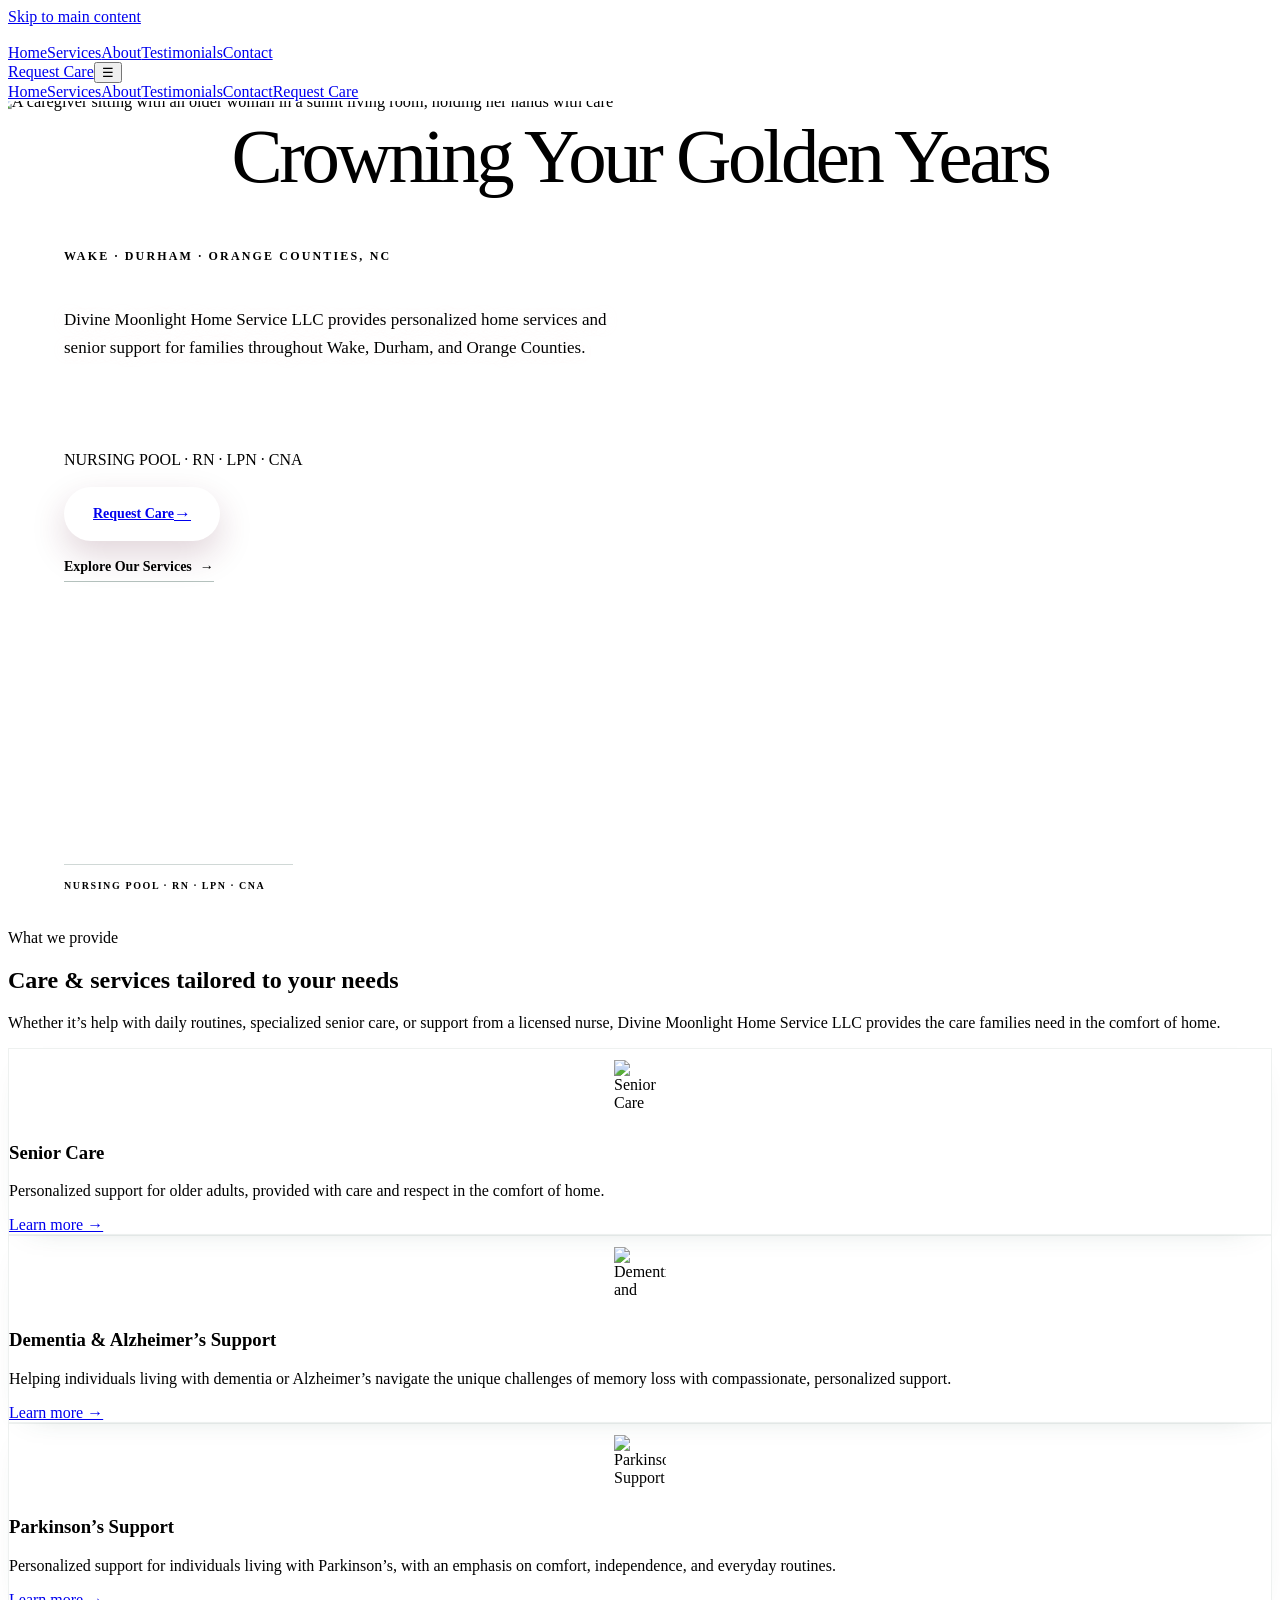
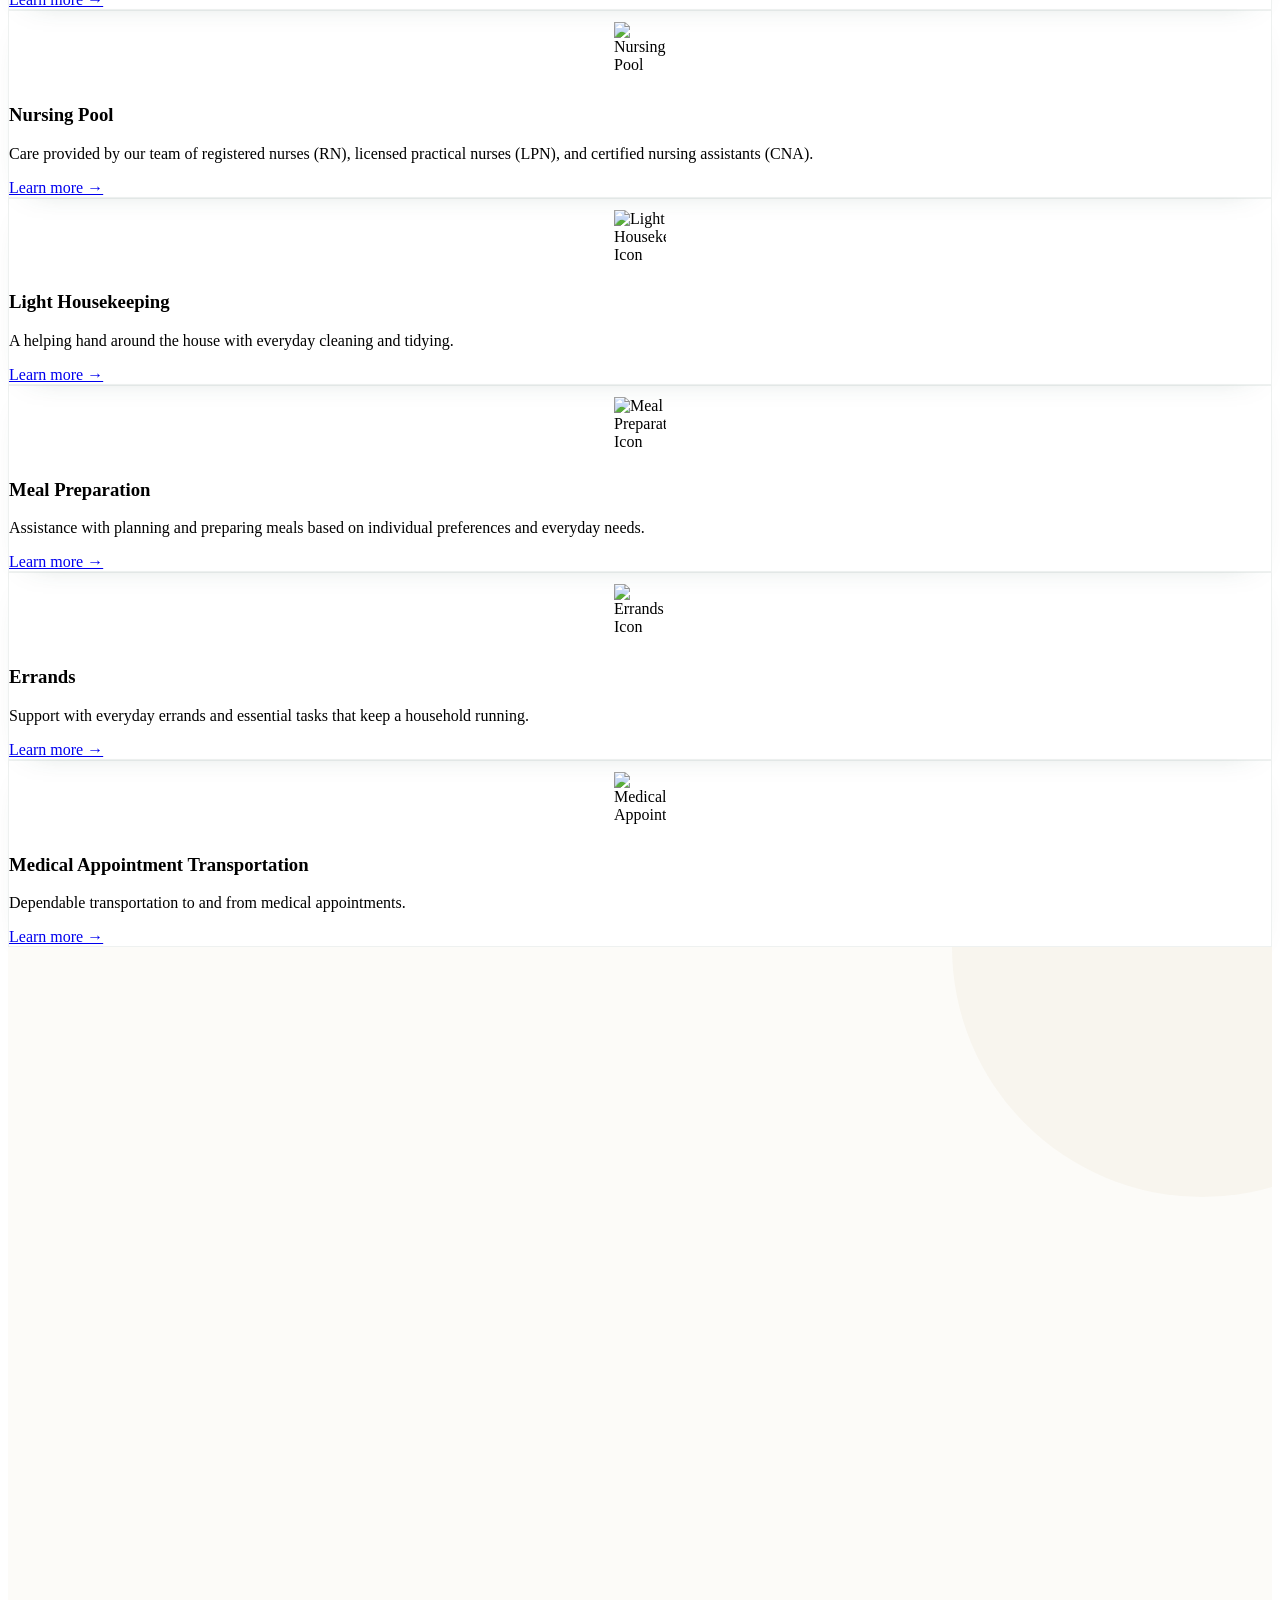
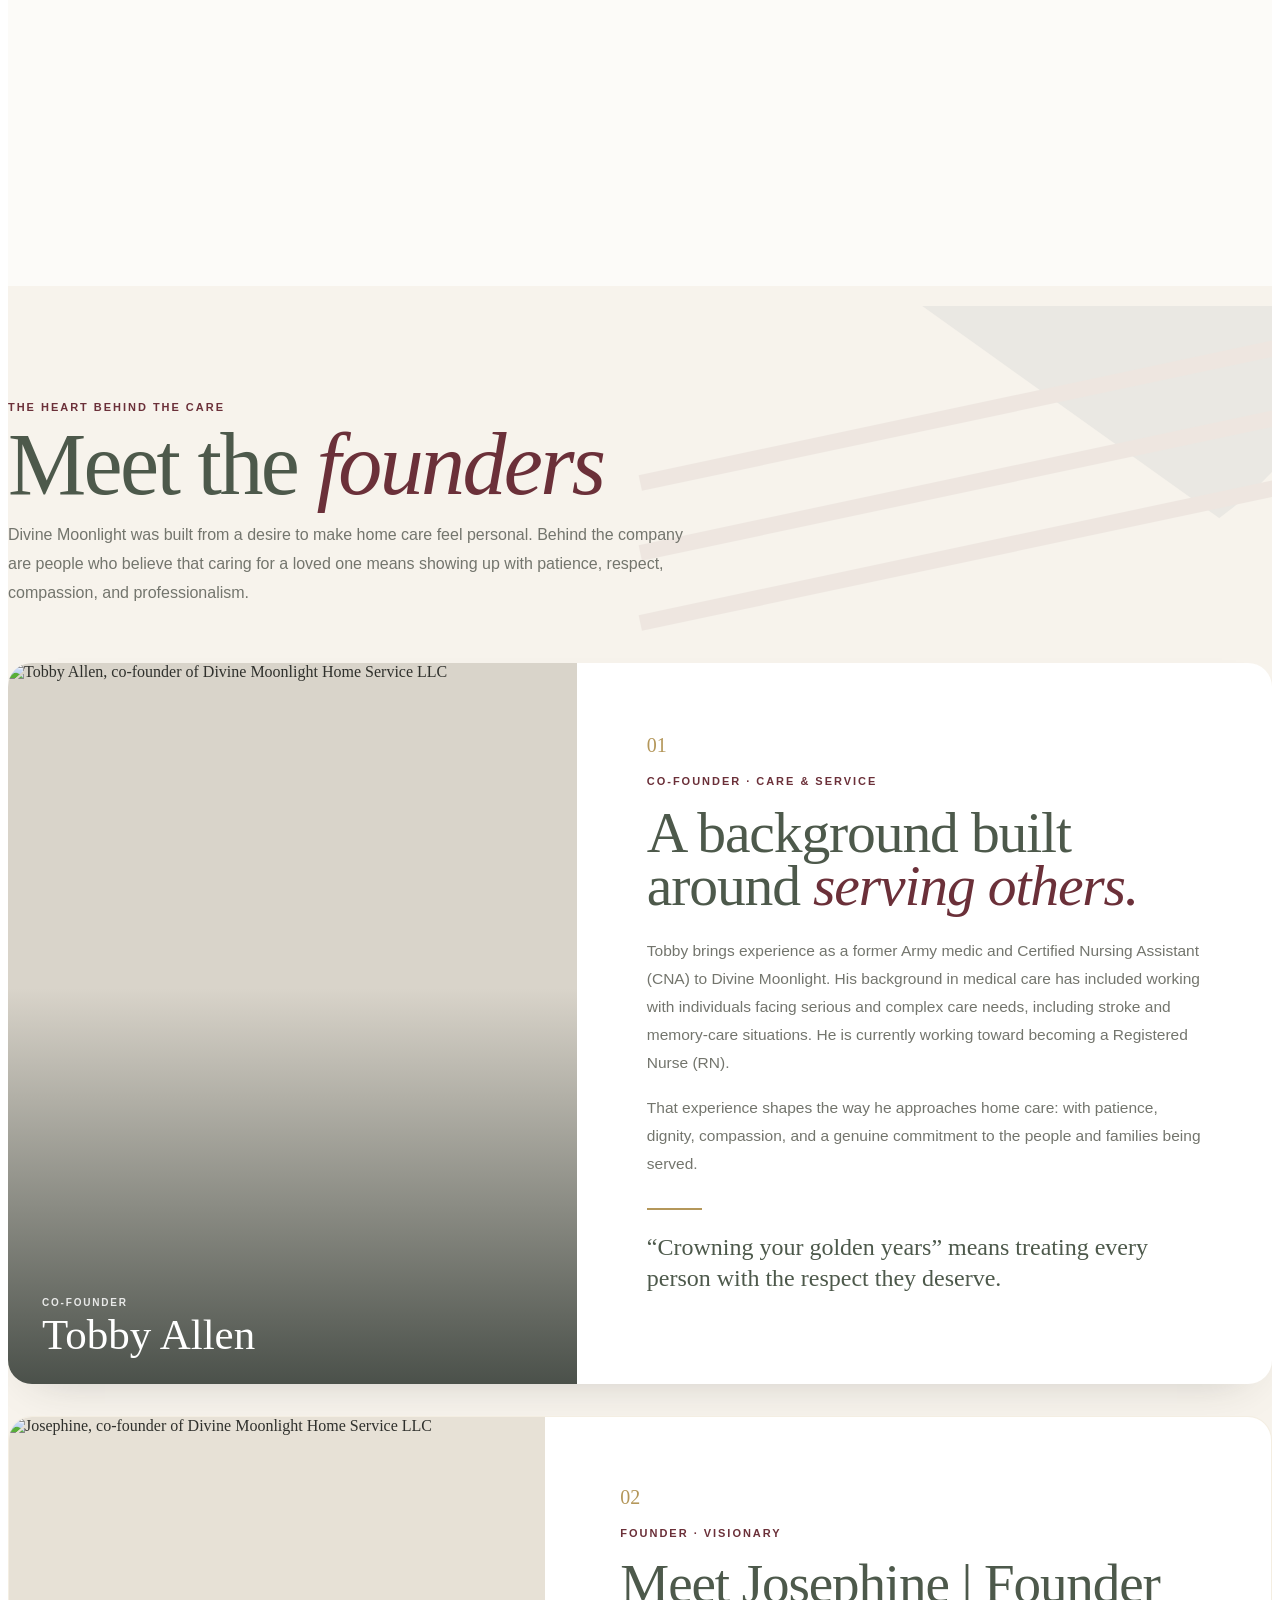
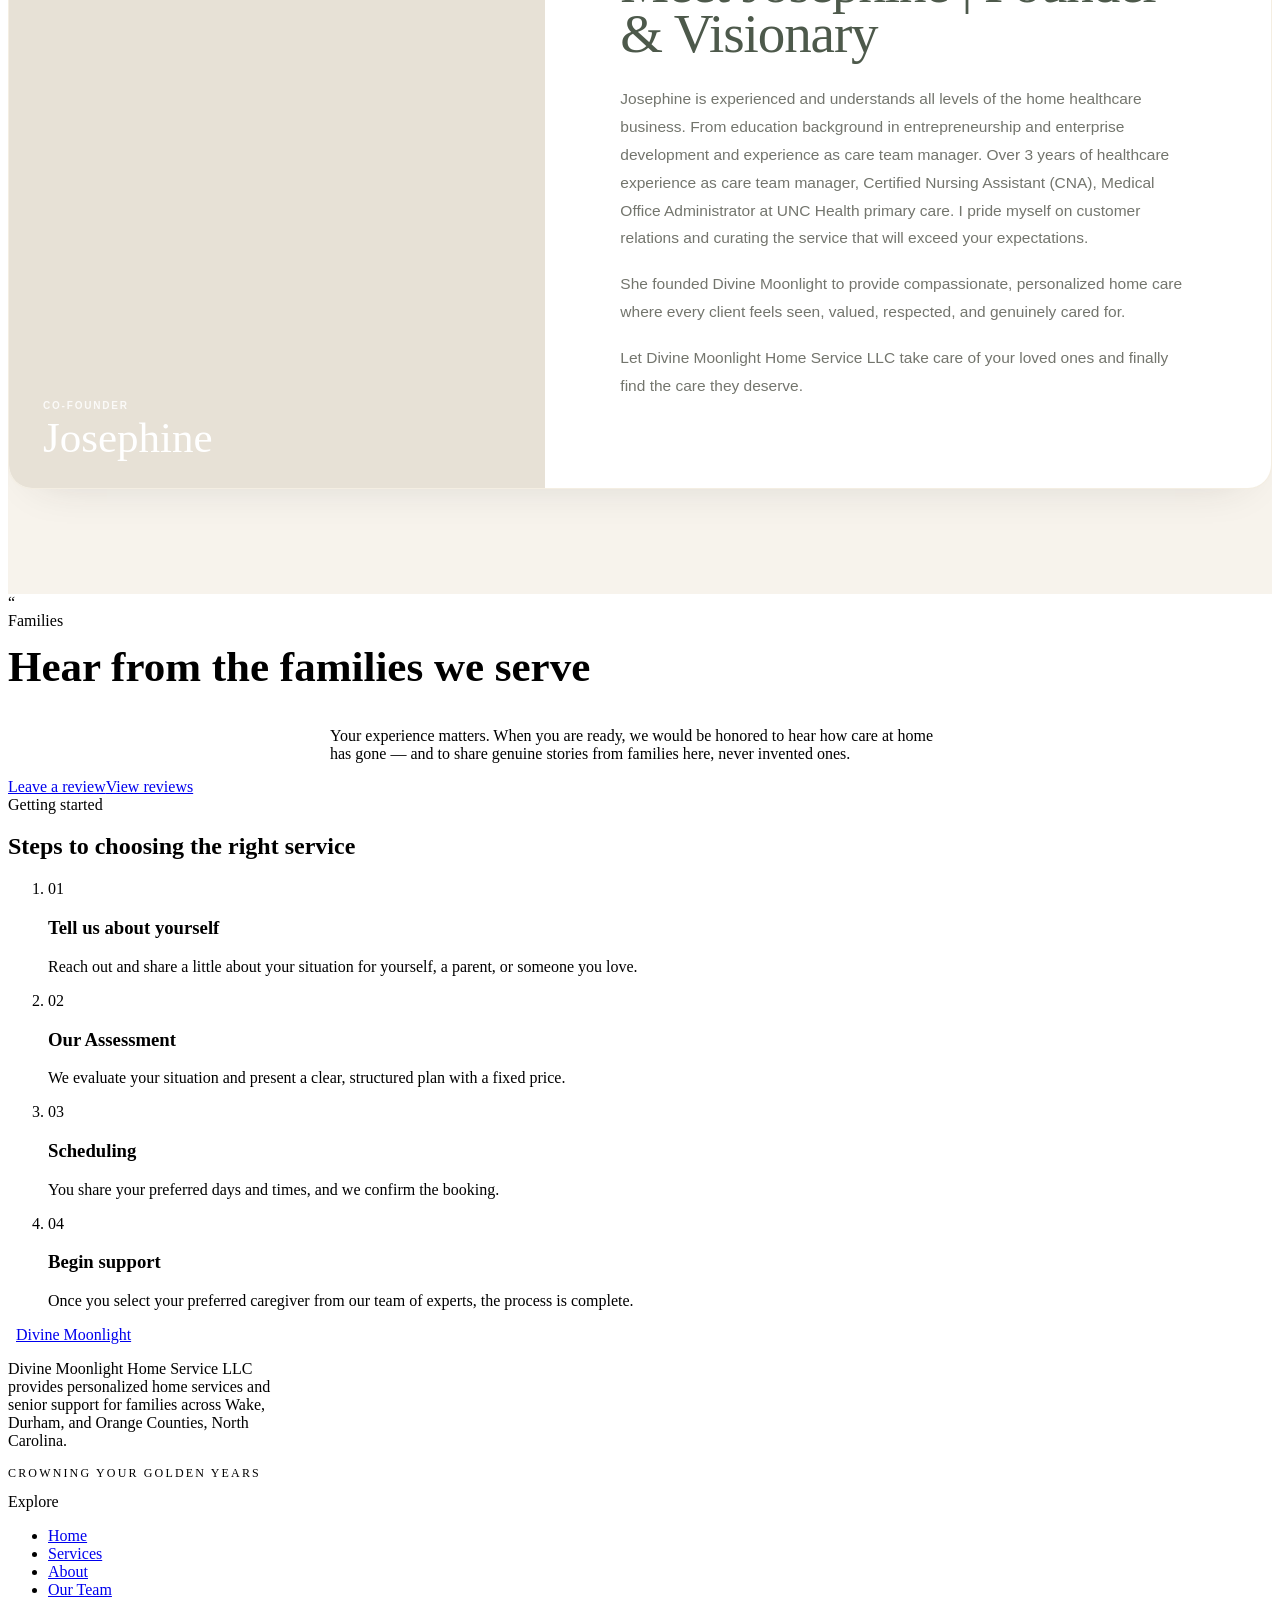
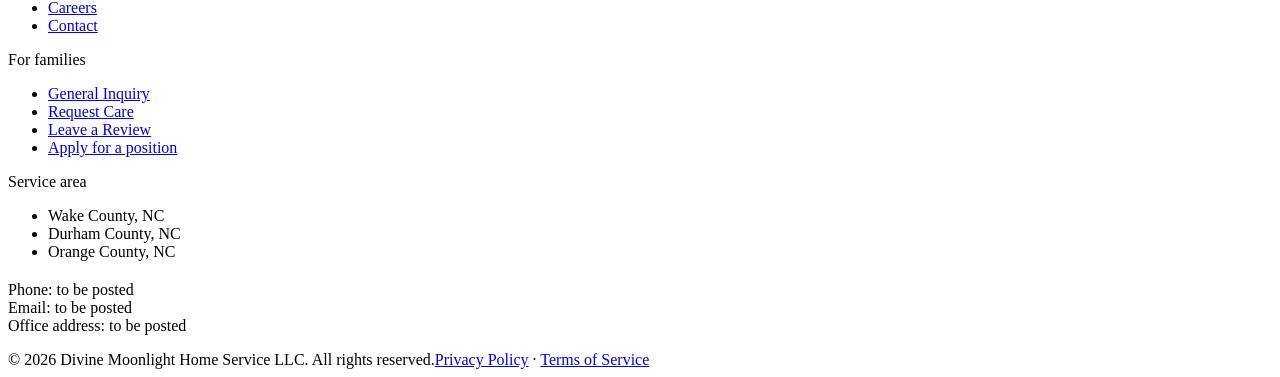
==== commit 378bdb2d: "Restore mobile nursing pool label" ====
--- a/index.html
+++ b/index.html
@@ -28,7 +28,7 @@
    <div class="mobile-nav"><nav aria-label="Mobile"><a href="index.html">Home</a><a href="#services">Services</a><a href="#about">About</a><a href="#testimonials">Testimonials</a><a href="#contact">Contact</a><a class="btn btn-primary" href="https://forms.cloud.microsoft/Pages/ResponsePage.aspx?id=DQSIkWdsW0yxEjajBLZtrQAAAAAAAAAAAAN__7UrW5lUNjZPMURaNVk0UjdXNktGN1ZVVE9MTUhaUS4u">Request Care</a></nav></div>
   </header>
   <main id="main-content">
-<section class="hero"><div class="hero-grid"><div class="hero-copy"><div class="container" style="width:100%"><div class="eyebrow">Wake &middot; Durham &middot; Orange Counties, NC</div><h1>Crowning Your Golden Years</h1><p>Divine Moonlight Home Service LLC provides personalized home services and senior support for families throughout Wake, Durham, and Orange Counties.</p><div class="actions"><a class="btn btn-primary" href="https://forms.cloud.microsoft/Pages/ResponsePage.aspx?id=DQSIkWdsW0yxEjajBLZtrQAAAAAAAAAAAAN__7UrW5lUNjZPMURaNVk0UjdXNktGN1ZVVE9MTUhaUS4u">Request Care</a><a class="text-link" href="#services">Explore Our Services <span aria-hidden="true">→</span></a></div></div></div><div class="hero-image"><picture>
+<section class="hero"><div class="hero-grid"><div class="hero-copy"><div class="container" style="width:100%"><div class="eyebrow">Wake &middot; Durham &middot; Orange Counties, NC</div><h1>Crowning Your Golden Years</h1><p>Divine Moonlight Home Service LLC provides personalized home services and senior support for families throughout Wake, Durham, and Orange Counties.</p><div class="actions"><div class="mobile-nursing-pool">NURSING POOL · RN · LPN · CNA</div><a class="btn btn-primary" href="https://forms.cloud.microsoft/Pages/ResponsePage.aspx?id=DQSIkWdsW0yxEjajBLZtrQAAAAAAAAAAAAN__7UrW5lUNjZPMURaNVk0UjdXNktGN1ZVVE9MTUhaUS4u">Request Care</a><a class="text-link" href="#services">Explore Our Services <span aria-hidden="true">→</span></a></div></div></div><div class="hero-image"><picture>
             <source media="(max-width: 700px)" srcset="media/newest-hero-cropped.png"/>
             <img alt="A caregiver sitting with an older woman in a sunlit living room, holding her hands with care" src="media/new hero.png"/>
           </picture></div></div></section>
--- a/styles.css
+++ b/styles.css
@@ -3601,10 +3601,9 @@
    MOBILE HERO — NURSING POOL POSITION
    ========================================================= */
 @media (max-width: 700px) {
-  /* Keep the Nursing Pool label directly below Explore Our Services
-     and directly above the mobile hero photo. */
+  /* Keep the Nursing Pool label above the Request Care button. */
   main > section.hero:first-of-type .hero-copy::after {
-    top: 432px !important;
+    top: 0 !important;
     bottom: auto !important;
     left: 20px !important;
     right: 20px !important;
@@ -3614,11 +3613,6 @@
     font-size: 9px !important;
     line-height: 1.2 !important;
     letter-spacing: .11em !important;
-  }
-}
-
-@media (max-width: 420px) {
-  main > section.hero:first-of-type .hero-copy::after {
-    top: 412px !important;
-  }
-}
+    transform: translateY(-28px) !important;
+  }
+}
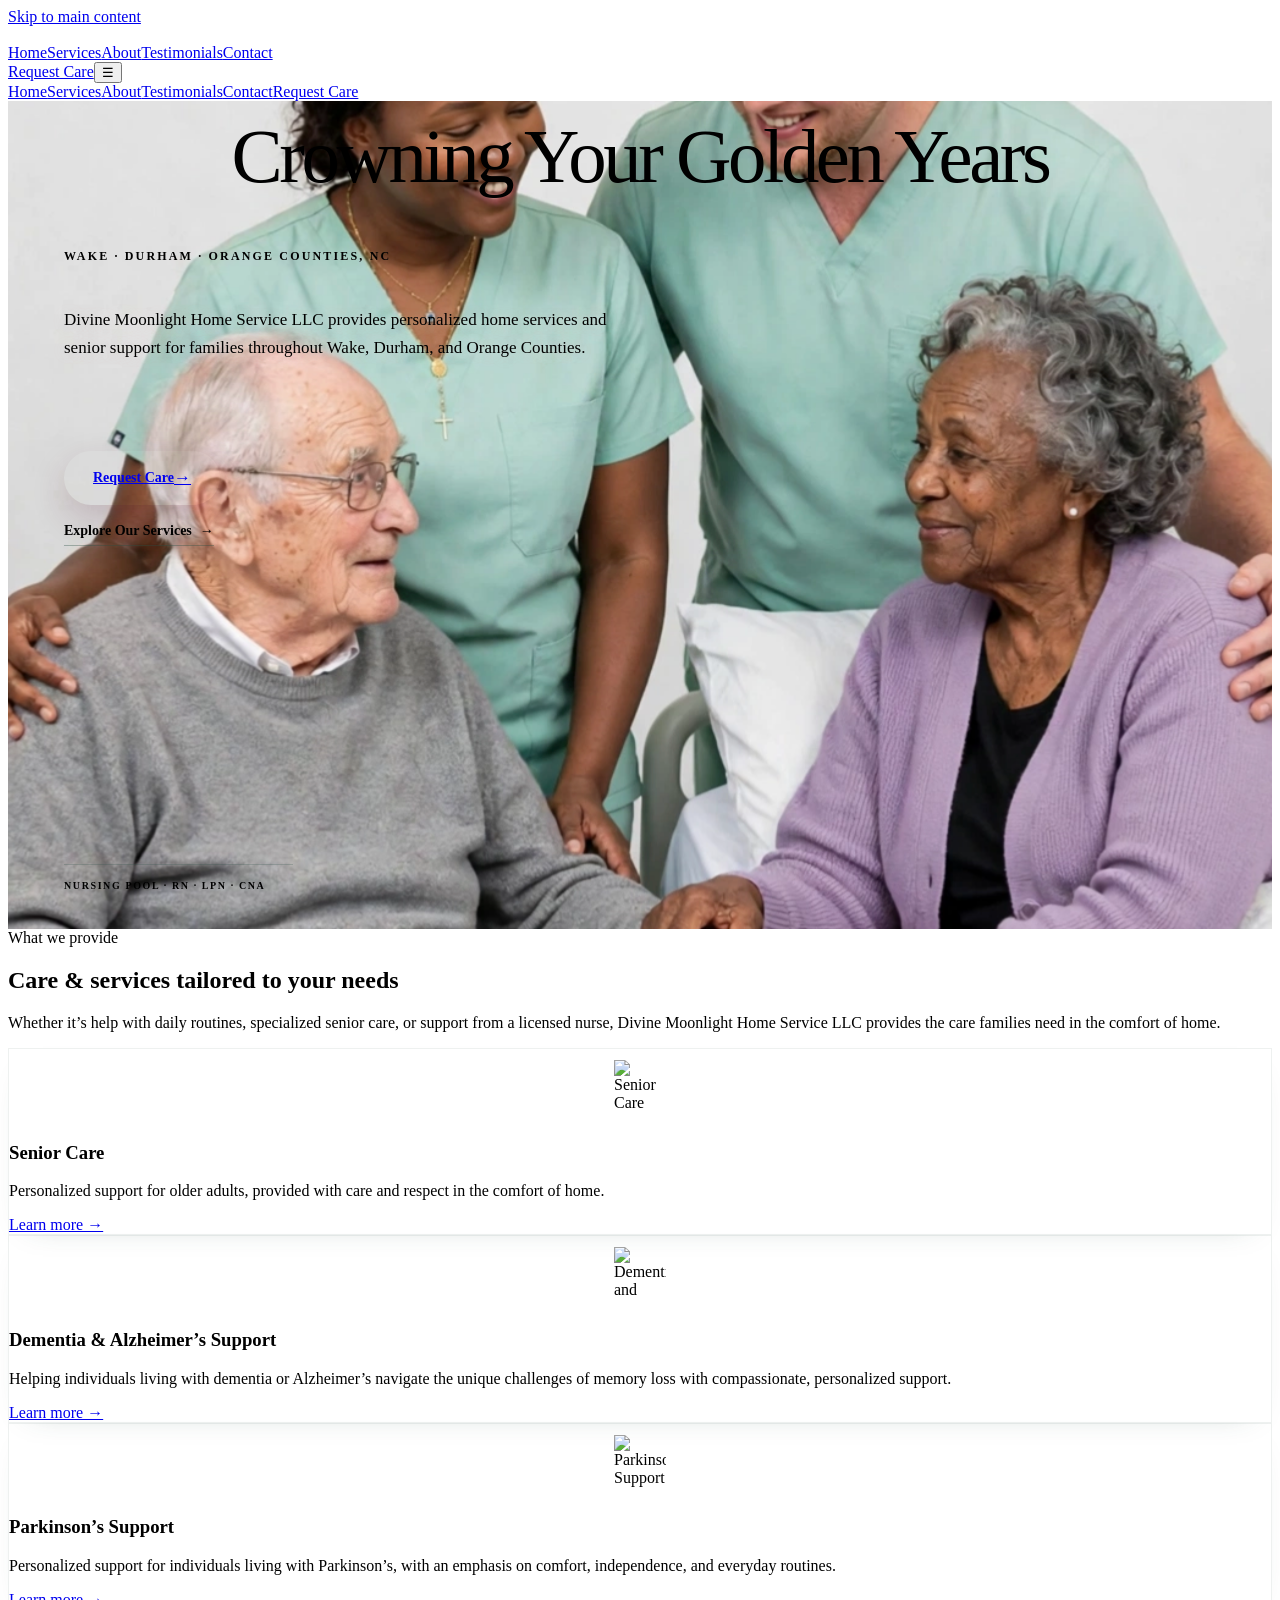
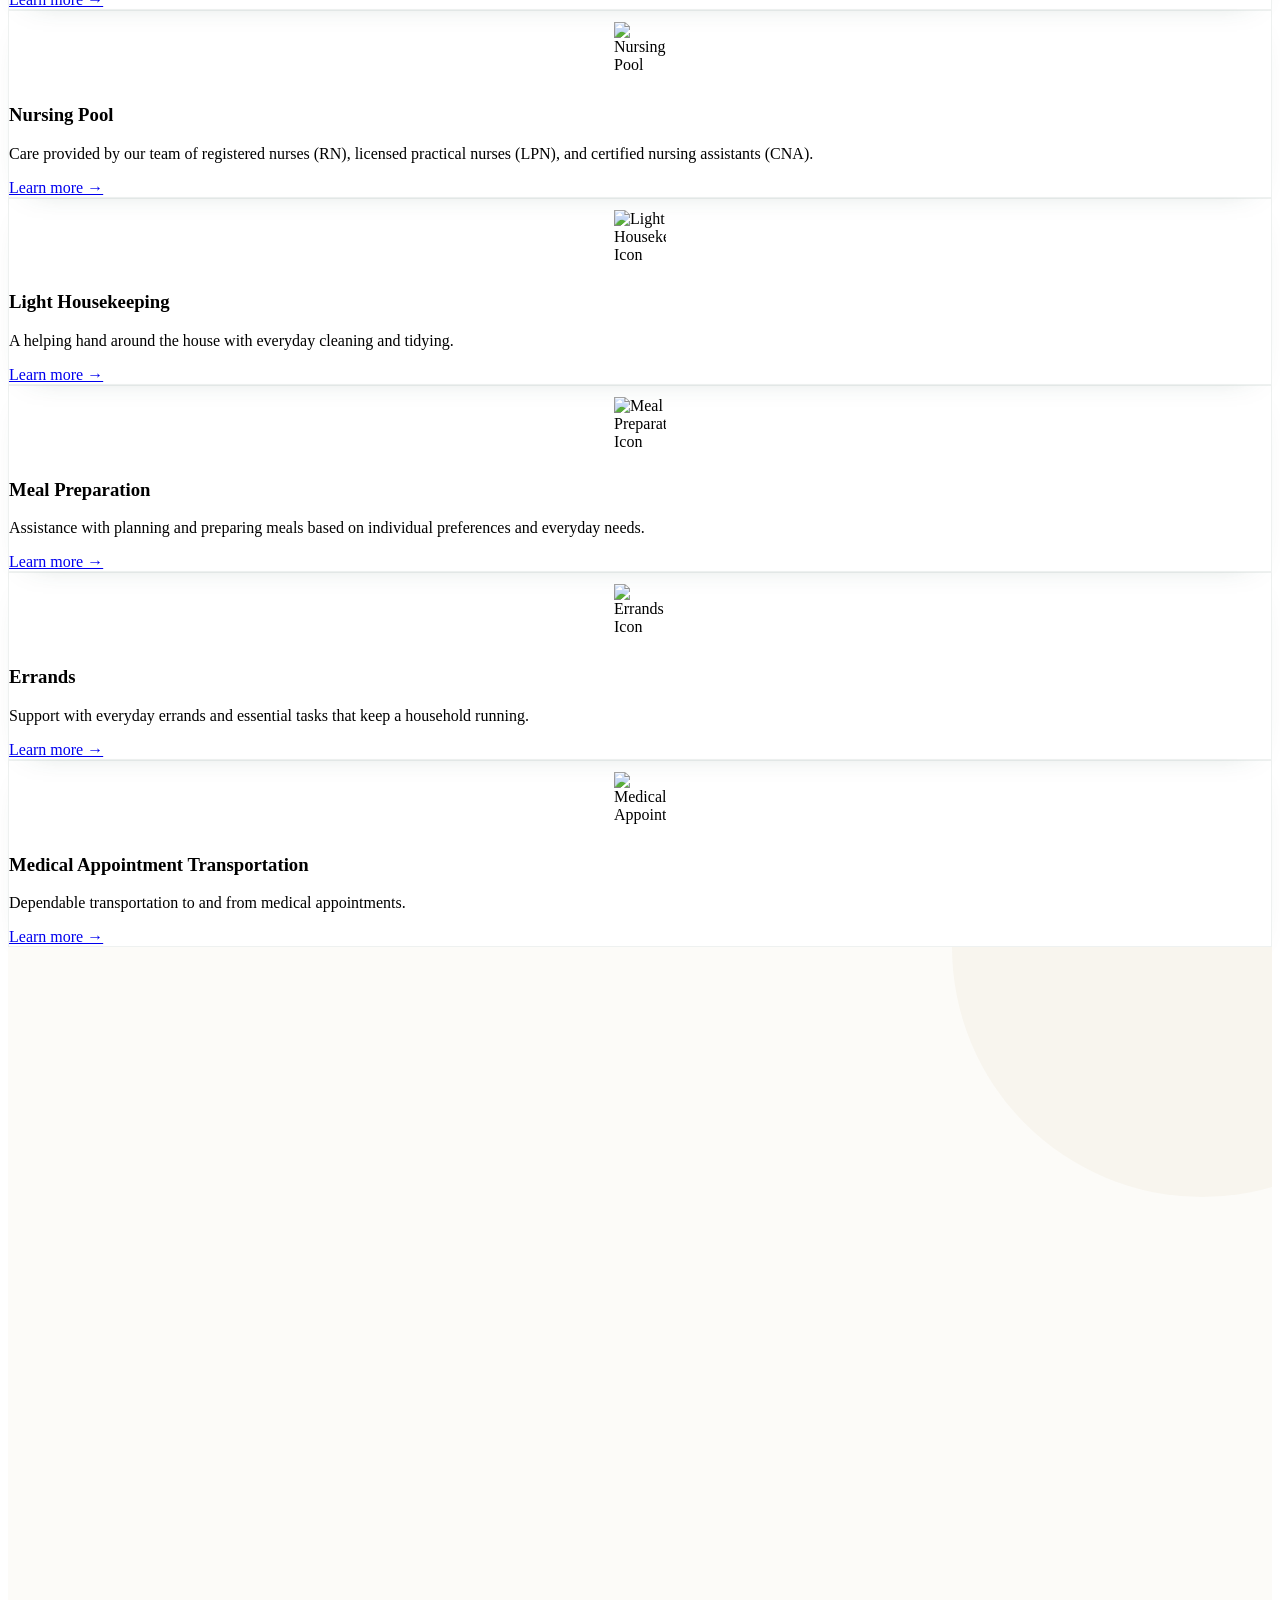
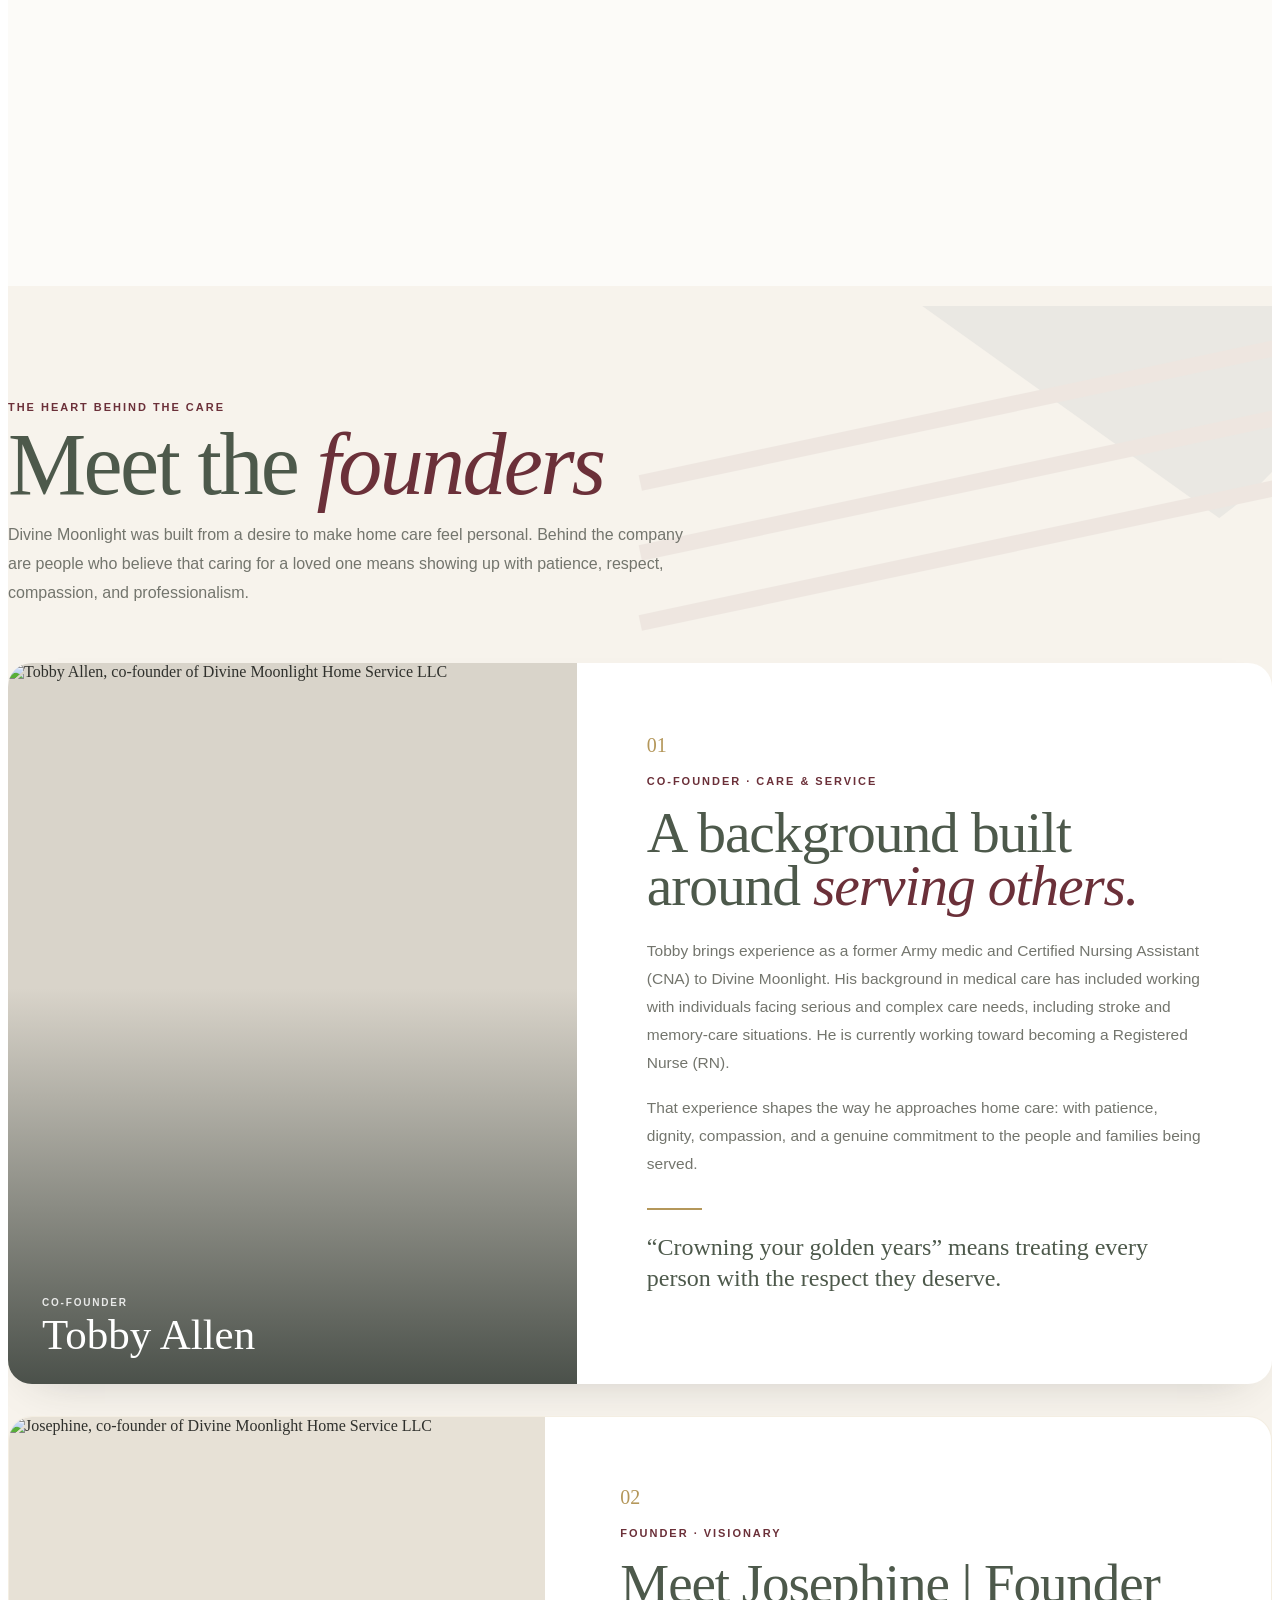
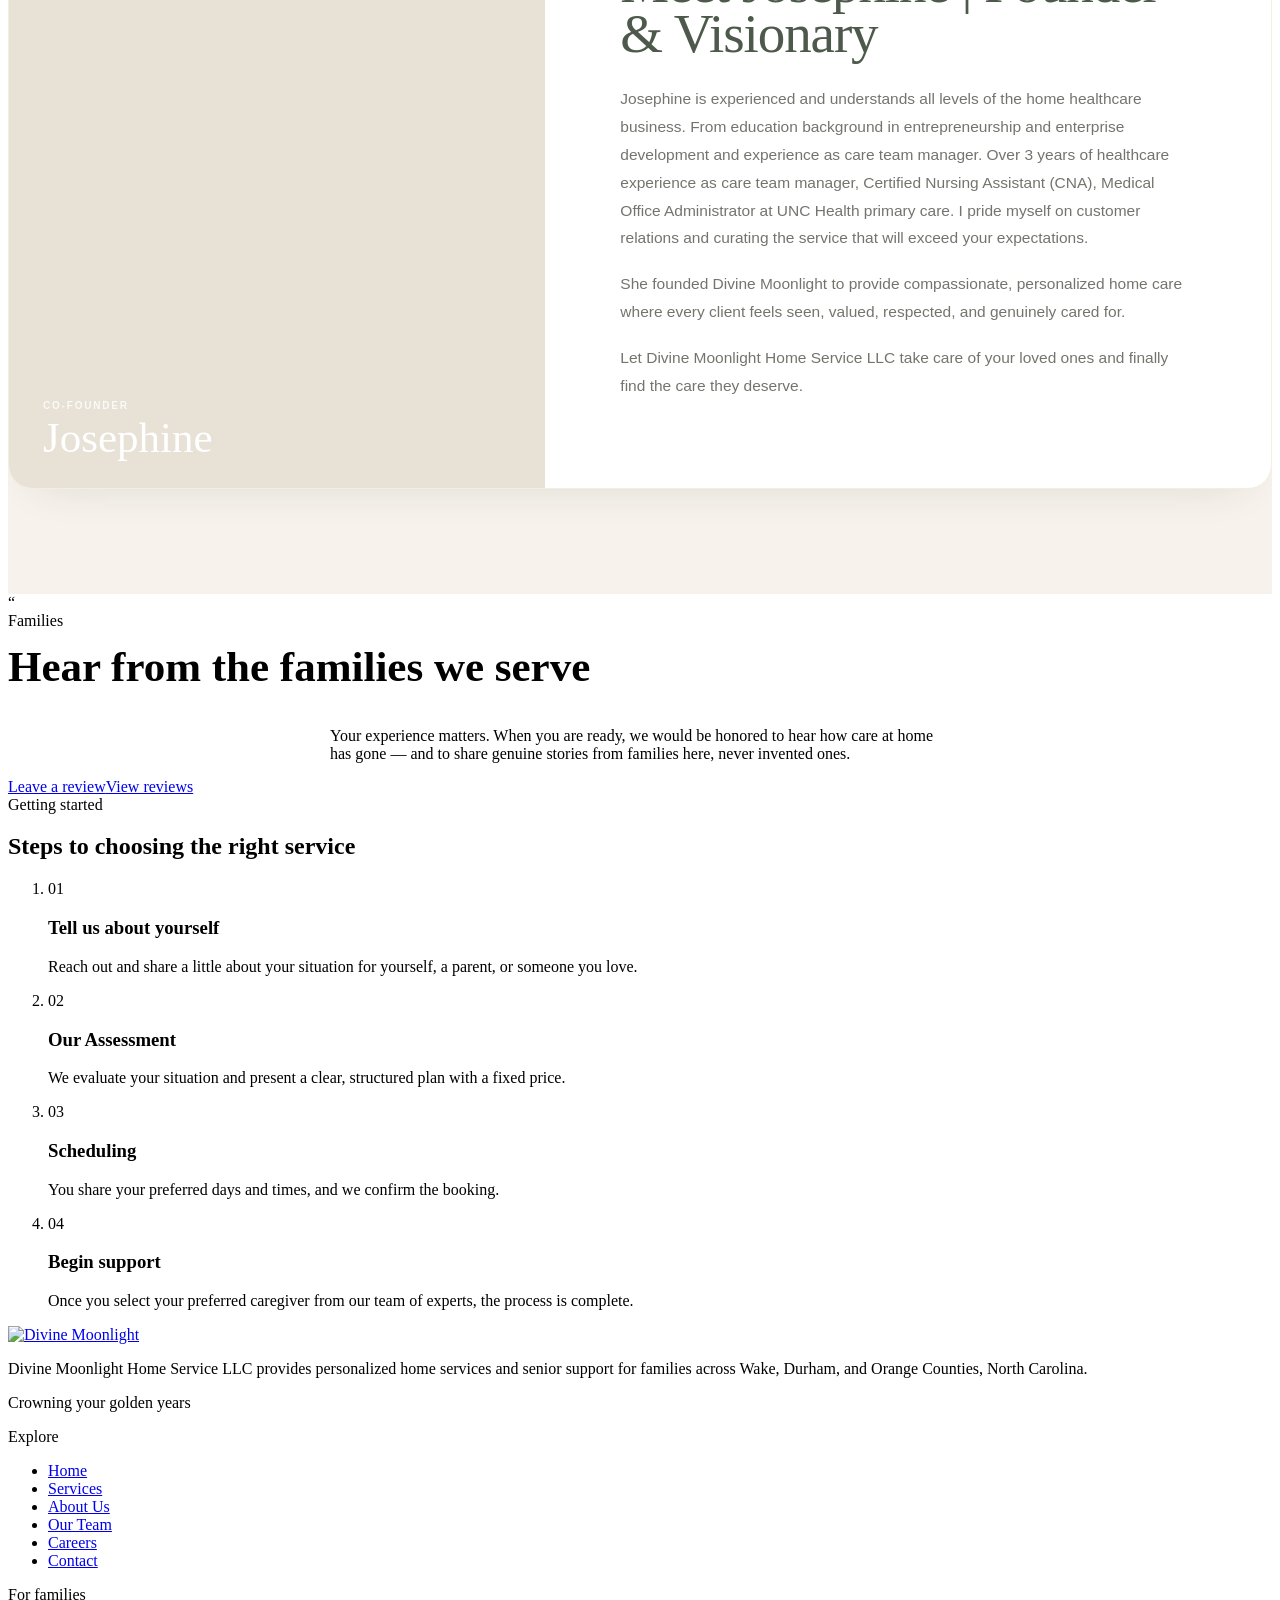
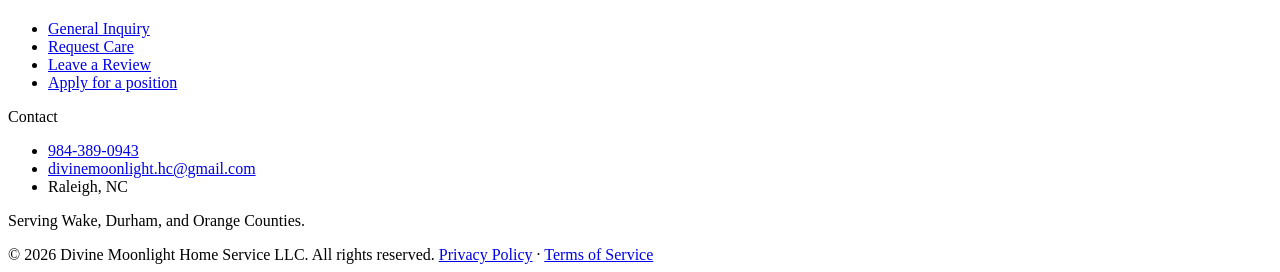
==== commit 625b5937: "Use shared footer and current logo" ====
--- a/index.html
+++ b/index.html
@@ -19,7 +19,7 @@
   <a class="skip" href="#main-content">Skip to main content</a>
   <header class="header">
    <div class="container navrow">
-    <a aria-label="Divine Moonlight home" class="brand" href="index.html"><img alt="" src="media/Divine-Moonlight-LLC-Simple-LOGO.png"/></a>
+    <a aria-label="Divine Moonlight home" class="brand" href="index.html"><img alt="" src="media/logo%231.png"/></a>
     <nav aria-label="Primary" class="desktop-nav">
      <a class="active" href="index.html">Home</a><a href="#services">Services</a><a href="#about">About</a><a href="#testimonials">Testimonials</a><a href="#contact">Contact</a>
     </nav>
@@ -46,7 +46,8 @@
 <section class="founders-section" id="about"><div class="founders-background" aria-hidden="true"><div class="flag-star"></div><div class="flag-stripe stripe-one"></div><div class="flag-stripe stripe-two"></div><div class="flag-stripe stripe-three"></div></div><div class="container founders-inner"><div class="founders-intro"><span class="founders-kicker">THE HEART BEHIND THE CARE</span><h2>Meet the <em>founders</em></h2><p>Divine Moonlight was built from a desire to make home care feel personal. Behind the company are people who believe that caring for a loved one means showing up with patience, respect, compassion, and professionalism.</p></div><div class="founders-feature"><div class="founder-image-wrap"><img src="media/toby-bio.jpeg" alt="Tobby Allen, co-founder of Divine Moonlight Home Service LLC"><div class="founder-image-label"><span>Co-Founder</span><strong>Tobby Allen</strong></div></div><div class="founder-story"><span class="founder-number">01</span><span class="founder-role">CO-FOUNDER · CARE &amp; SERVICE</span><h3>A background built around <em>serving others.</em></h3><p>Tobby brings experience as a former Army medic and Certified Nursing Assistant (CNA) to Divine Moonlight. His background in medical care has included working with individuals facing serious and complex care needs, including stroke and memory-care situations. He is currently working toward becoming a Registered Nurse (RN).</p><p>That experience shapes the way he approaches home care: with patience, dignity, compassion, and a genuine commitment to the people and families being served.</p><div class="founder-rule"></div><p class="founder-quote">“Crowning your golden years” means treating every person with the respect they deserve.</p></div></div><div class="founders-josephine"><div class="josephine-photo"><img src="media/josie-bio.jpeg" alt="Josephine, co-founder of Divine Moonlight Home Service LLC"><div class="josephine-placeholder" aria-hidden="true">Josephine</div><div class="founder-image-label"><span>Co-Founder</span><strong>Josephine</strong></div></div><div class="josephine-copy"><span class="founder-number">02</span><span class="founder-role">FOUNDER · VISIONARY</span><h3>Meet Josephine | Founder &amp; Visionary</h3><p>Josephine is experienced and understands all levels of the home healthcare business. From education background in entrepreneurship and enterprise development and experience as care team manager. Over 3 years of healthcare experience as care team manager, Certified Nursing Assistant (CNA), Medical Office Administrator at UNC Health primary care. I pride myself on customer relations and curating the service that will exceed your expectations.</p><p>She founded Divine Moonlight to provide compassionate, personalized home care where every client feels seen, valued, respected, and genuinely cared for.</p><p>Let Divine Moonlight Home Service LLC take care of your loved ones and finally find the care they deserve.</p></div></div></div></section>
 <section class="block cream" id="testimonials"><div class="container"><div class="quote-box"><div class="quote-mark">&ldquo;</div><div class="eyebrow">Families</div><h2 style="font-size:43px;margin-top:12px">Hear from the families we serve</h2><p style="max-width:620px;margin:15px auto;color:var(--muted)">Your experience matters. When you are ready, we would be honored to hear how care at home has gone &mdash; and to share genuine stories from families here, never invented ones.</p><div class="actions" style="justify-content:center"><a class="btn btn-primary" href="reviews.html">Leave a review</a><a class="btn btn-secondary" href="reviews.html">View reviews</a></div></div></div></section>
 <section class="block mist" id="contact"><div class="container"><div class="section-head"><div class="eyebrow">Getting started</div><h2>Steps to choosing the right service</h2></div><ol class="steps"><li class="step"><div class="step-num">01</div><h3>Tell us about yourself</h3><p>Reach out and share a little about your situation for yourself, a parent, or someone you love.</p></li><li class="step"><div class="step-num">02</div><h3>Our Assessment</h3><p>We evaluate your situation and present a clear, structured plan with a fixed price.</p></li><li class="step"><div class="step-num">03</div><h3>Scheduling</h3><p>You share your preferred days and times, and we confirm the booking.</p></li><li class="step"><div class="step-num">04</div><h3>Begin support</h3><p>Once you select your preferred caregiver from our team of experts, the process is complete.</p></li></ol></div></section></main>
-<footer class="footer"><div class="container footer-grid"><div><a class="brand" href="index.html"><img alt="" src="assets/images/logo-mark.jpg" style="background:var(--paper);padding:4px;border-radius:4px"/><span class="brand-title" style="color:var(--paper)">Divine Moonlight</span></a><p style="margin-top:16px;max-width:300px">Divine Moonlight Home Service LLC provides personalized home services and senior support for families across Wake, Durham, and Orange Counties, North Carolina.</p><p style="color:var(--gold-soft);margin-top:16px;font-size:12px;text-transform:uppercase;letter-spacing:.18em">Crowning your golden years</p></div><div><div class="footer-title">Explore</div><ul><li><a href="index.html">Home</a></li><li><a href="services.html">Services</a></li><li><a href="about.html">About</a></li><li><a href="team.html">Our Team</a></li><li><a href="careers.html">Careers</a></li><li><a href="contact.html">Contact</a></li></ul></div><div><div class="footer-title">For families</div><ul><li><a href="https://forms.cloud.microsoft/Pages/ResponsePage.aspx?id=DQSIkWdsW0yxEjajBLZtrQAAAAAAAAAAAAN__7UrW5lURFkyTFRUS0xTOEg3N1VOQk1XREpQUDBSNS4u">General Inquiry</a></li><li><a href="https://forms.cloud.microsoft/Pages/ResponsePage.aspx?id=DQSIkWdsW0yxEjajBLZtrQAAAAAAAAAAAAN__7UrW5lUNjZPMURaNVk0UjdXNktGN1ZVVE9MTUhaUS4u">Request Care</a></li><li><a href="reviews.html">Leave a Review</a></li><li><a href="careers.html">Apply for a position</a></li></ul></div><div><div class="footer-title">Service area</div><ul><li>Wake County, NC</li><li>Durham County, NC</li><li>Orange County, NC</li></ul><p style="margin-top:20px">Phone: to be posted<br/>Email: to be posted<br/>Office address: to be posted</p></div></div><div class="container copyright"><span>&copy; 2026 Divine Moonlight Home Service LLC. All rights reserved.</span><span><a href="privacy.html">Privacy Policy</a> &middot; <a href="terms.html">Terms of Service</a></span></div></footer>
+<div id="shared-site-footer"></div>
 <script src="script.js"></script>
+<script src="footer.js"></script>
  </body>
 </html>
--- a/styles.css
+++ b/styles.css
@@ -3616,3 +3616,116 @@
     transform: translateY(-28px) !important;
   }
 }
+
+
+/* MOBILE NURSING POOL — real element for reliable placement */
+.mobile-nursing-pool { display: none !important; }
+@media (max-width: 700px) {
+  main > section.hero:first-of-type .mobile-nursing-pool {
+    display: block !important;
+    width: 100% !important;
+    margin: 0 0 2px !important;
+    text-align: center !important;
+    color: var(--burgundy) !important;
+    font-family: var(--sans) !important;
+    font-size: 9px !important;
+    font-weight: 700 !important;
+    line-height: 1.2 !important;
+    letter-spacing: .11em !important;
+    text-transform: uppercase !important;
+  }
+  main > section.hero:first-of-type .hero-copy::after { display: none !important; }
+}
+
+
+/* =========================================================
+   MOBILE HERO — REFINED CTA + IMAGE SPACING
+   ========================================================= */
+@media (max-width: 700px) {
+  main > section.hero:first-of-type {
+    min-height: 960px !important;
+    height: 960px !important;
+    overflow: hidden !important;
+  }
+
+  main > section.hero:first-of-type .actions {
+    top: 330px !important;
+    left: 20px !important;
+    right: 20px !important;
+    gap: 15px !important;
+    align-items: center !important;
+    z-index: 8 !important;
+  }
+
+  main > section.hero:first-of-type .mobile-nursing-pool {
+    position: relative !important;
+    display: block !important;
+    width: auto !important;
+    margin: 0 0 2px !important;
+    padding: 0 0 11px !important;
+    color: var(--burgundy) !important;
+    font-size: 9px !important;
+    font-weight: 700 !important;
+    letter-spacing: .16em !important;
+    line-height: 1.3 !important;
+  }
+
+  main > section.hero:first-of-type .mobile-nursing-pool::after {
+    content: '' !important;
+    display: block !important;
+    width: 34px !important;
+    height: 1px !important;
+    margin: 10px auto 0 !important;
+    background: var(--gold) !important;
+  }
+
+  main > section.hero:first-of-type .actions .btn-primary {
+    width: min(100%, 360px) !important;
+    min-height: 54px !important;
+    border-radius: 999px !important;
+    box-shadow: 0 14px 30px -18px rgba(90,24,48,.65) !important;
+  }
+
+  main > section.hero:first-of-type .actions .text-link {
+    margin-top: 1px !important;
+    padding: 0 0 5px !important;
+    color: var(--sage-dark) !important;
+    border-bottom: 1px solid rgba(42,79,68,.28) !important;
+    font-size: 13px !important;
+    font-weight: 600 !important;
+  }
+
+  /* Keep the photo completely below the CTA area. */
+  main > section.hero:first-of-type .hero-image {
+    top: 505px !important;
+    bottom: auto !important;
+    height: 455px !important;
+    z-index: 0 !important;
+  }
+
+  main > section.hero:first-of-type .hero-image img {
+    object-position: center 42% !important;
+    transform: scale(1.04) !important;
+  }
+}
+
+@media (max-width: 420px) {
+  main > section.hero:first-of-type {
+    min-height: 920px !important;
+    height: 920px !important;
+  }
+
+  main > section.hero:first-of-type .actions {
+    top: 305px !important;
+  }
+
+  main > section.hero:first-of-type .mobile-nursing-pool {
+    font-size: 8.5px !important;
+    letter-spacing: .14em !important;
+  }
+
+  main > section.hero:first-of-type .hero-image {
+    top: 475px !important;
+    height: 445px !important;
+  }
+}
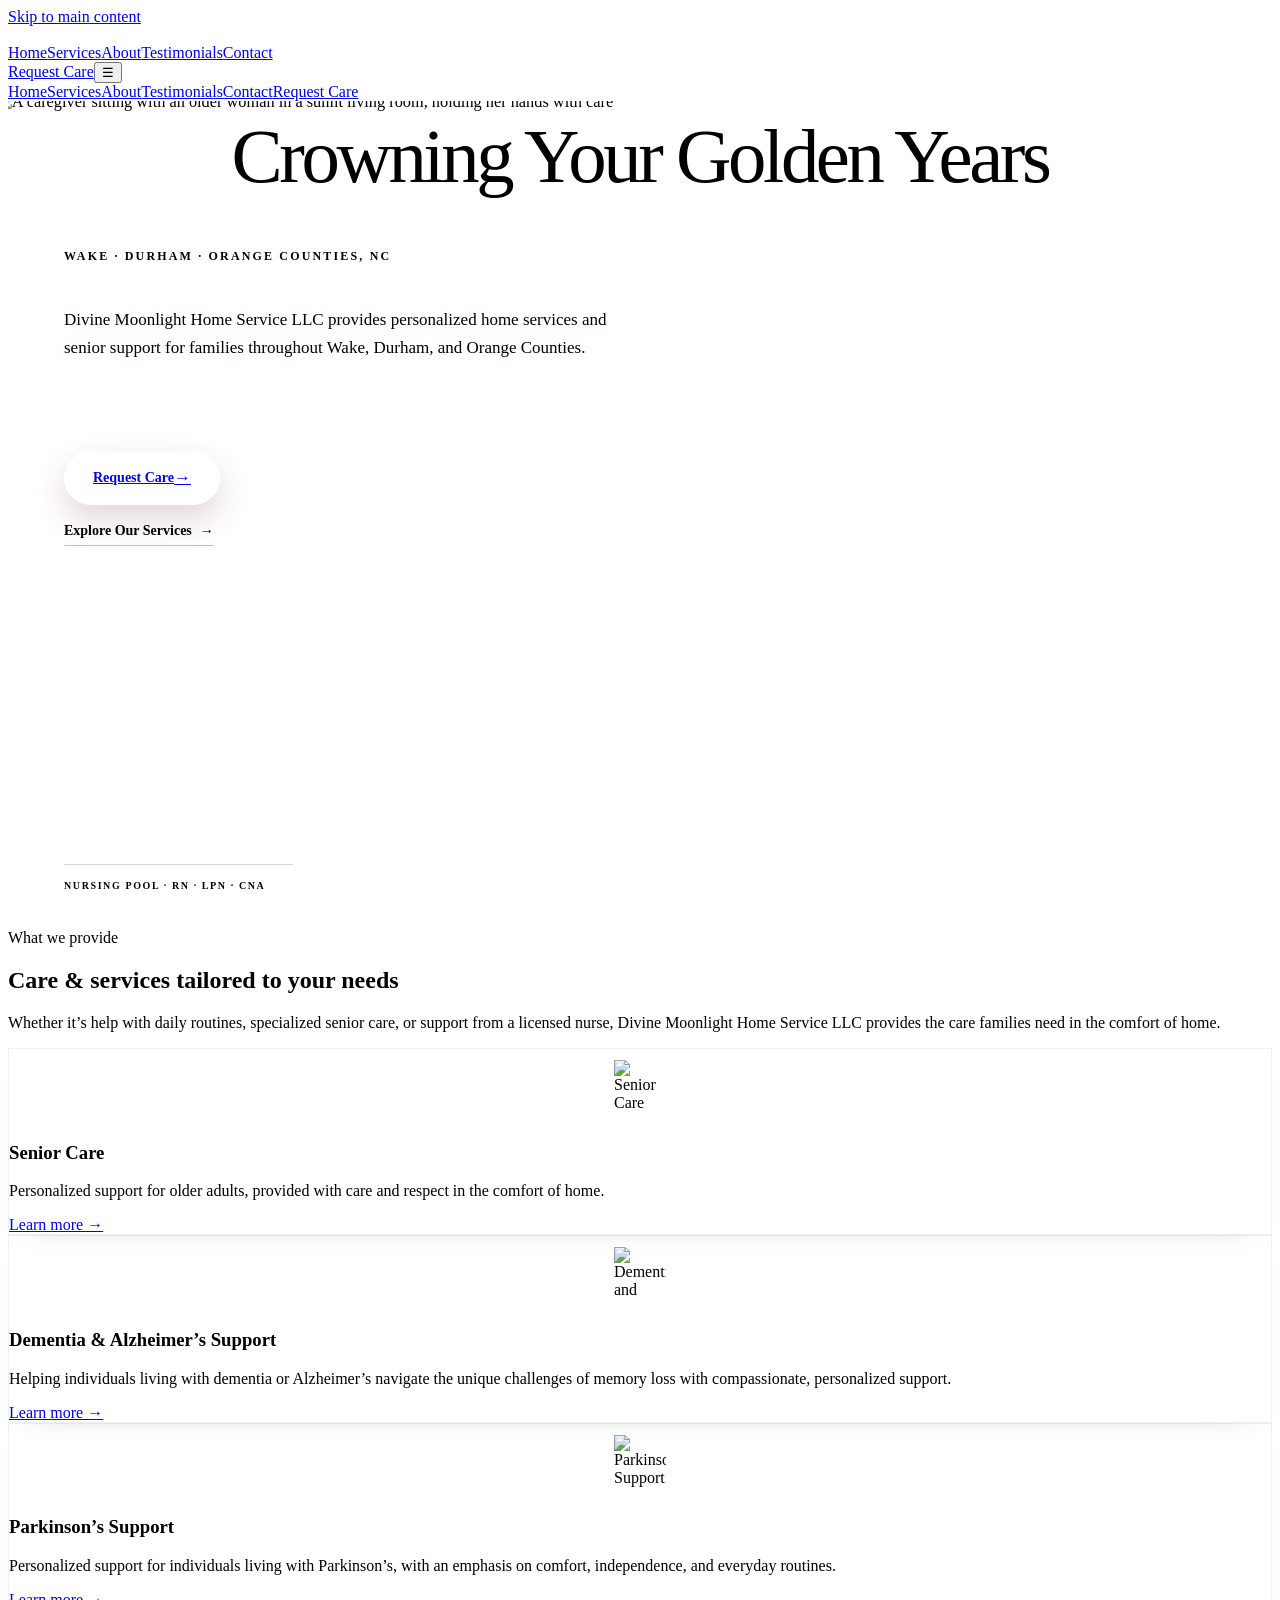
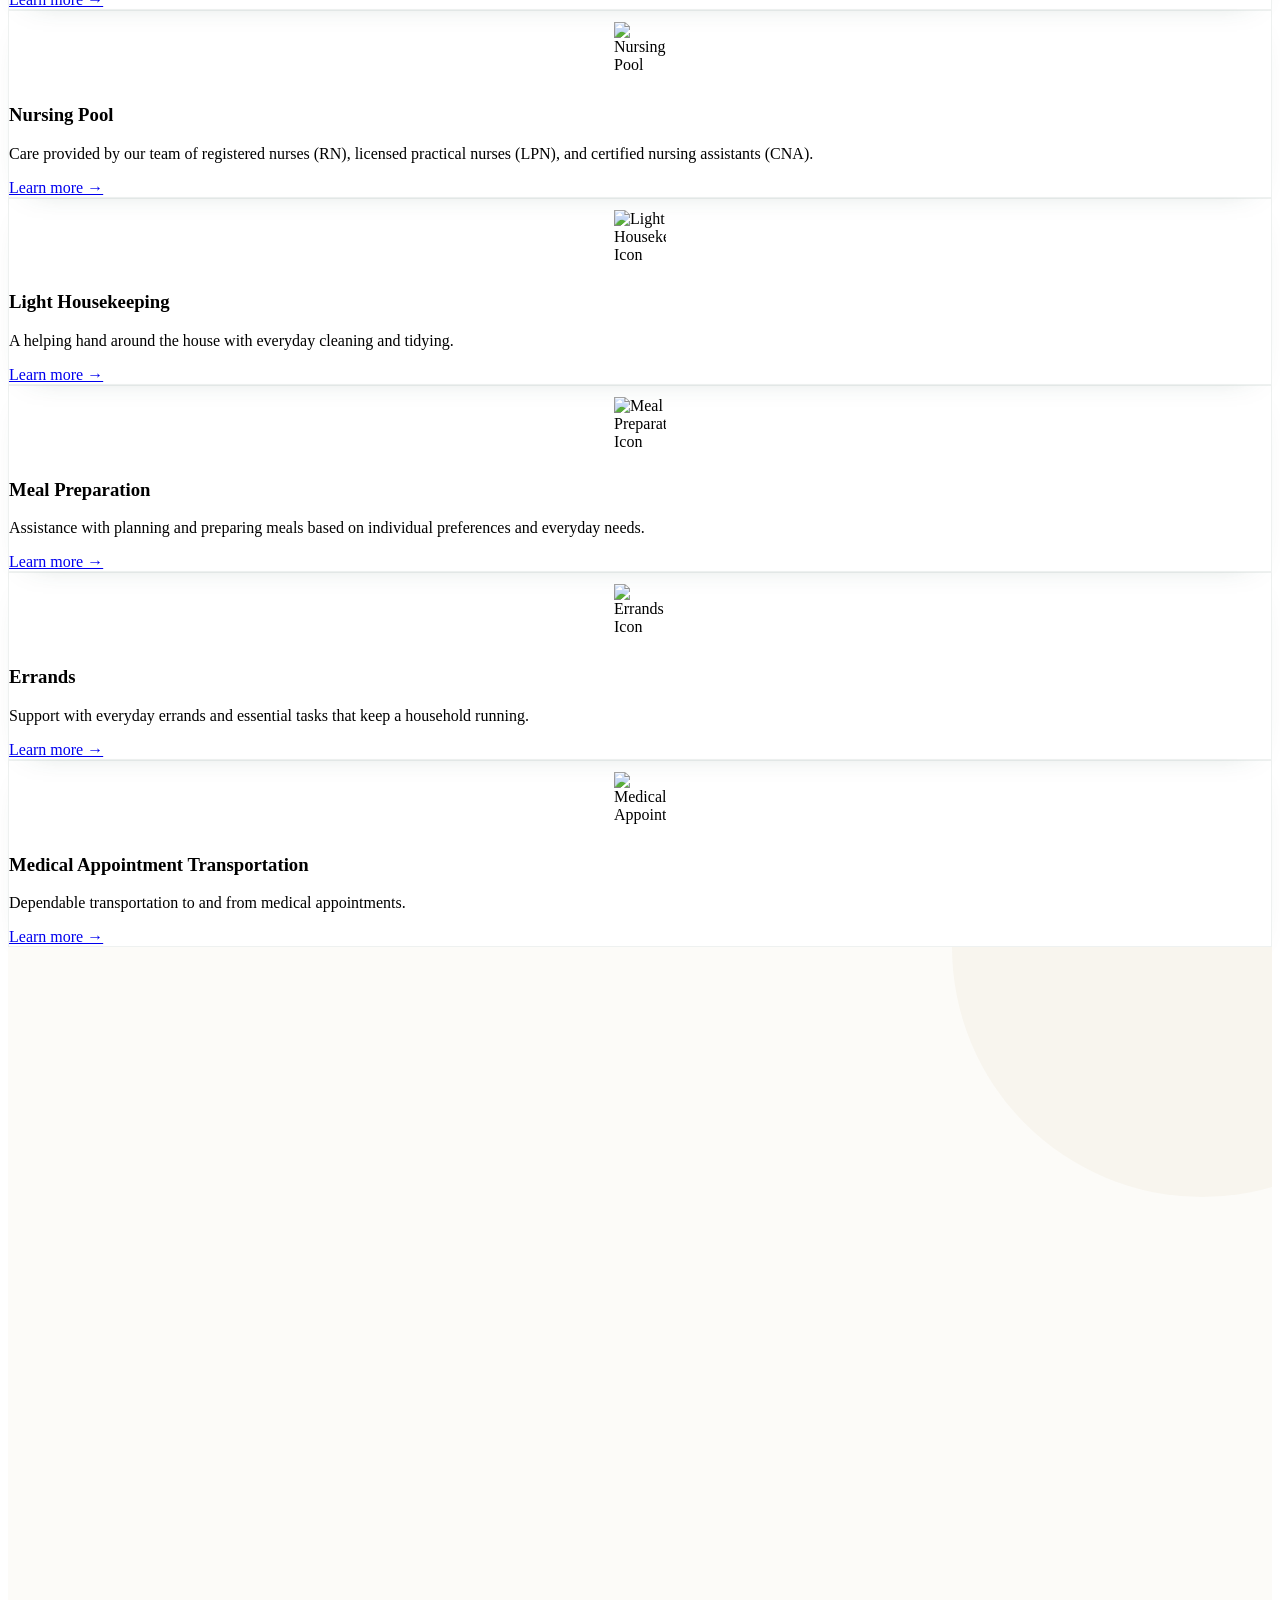
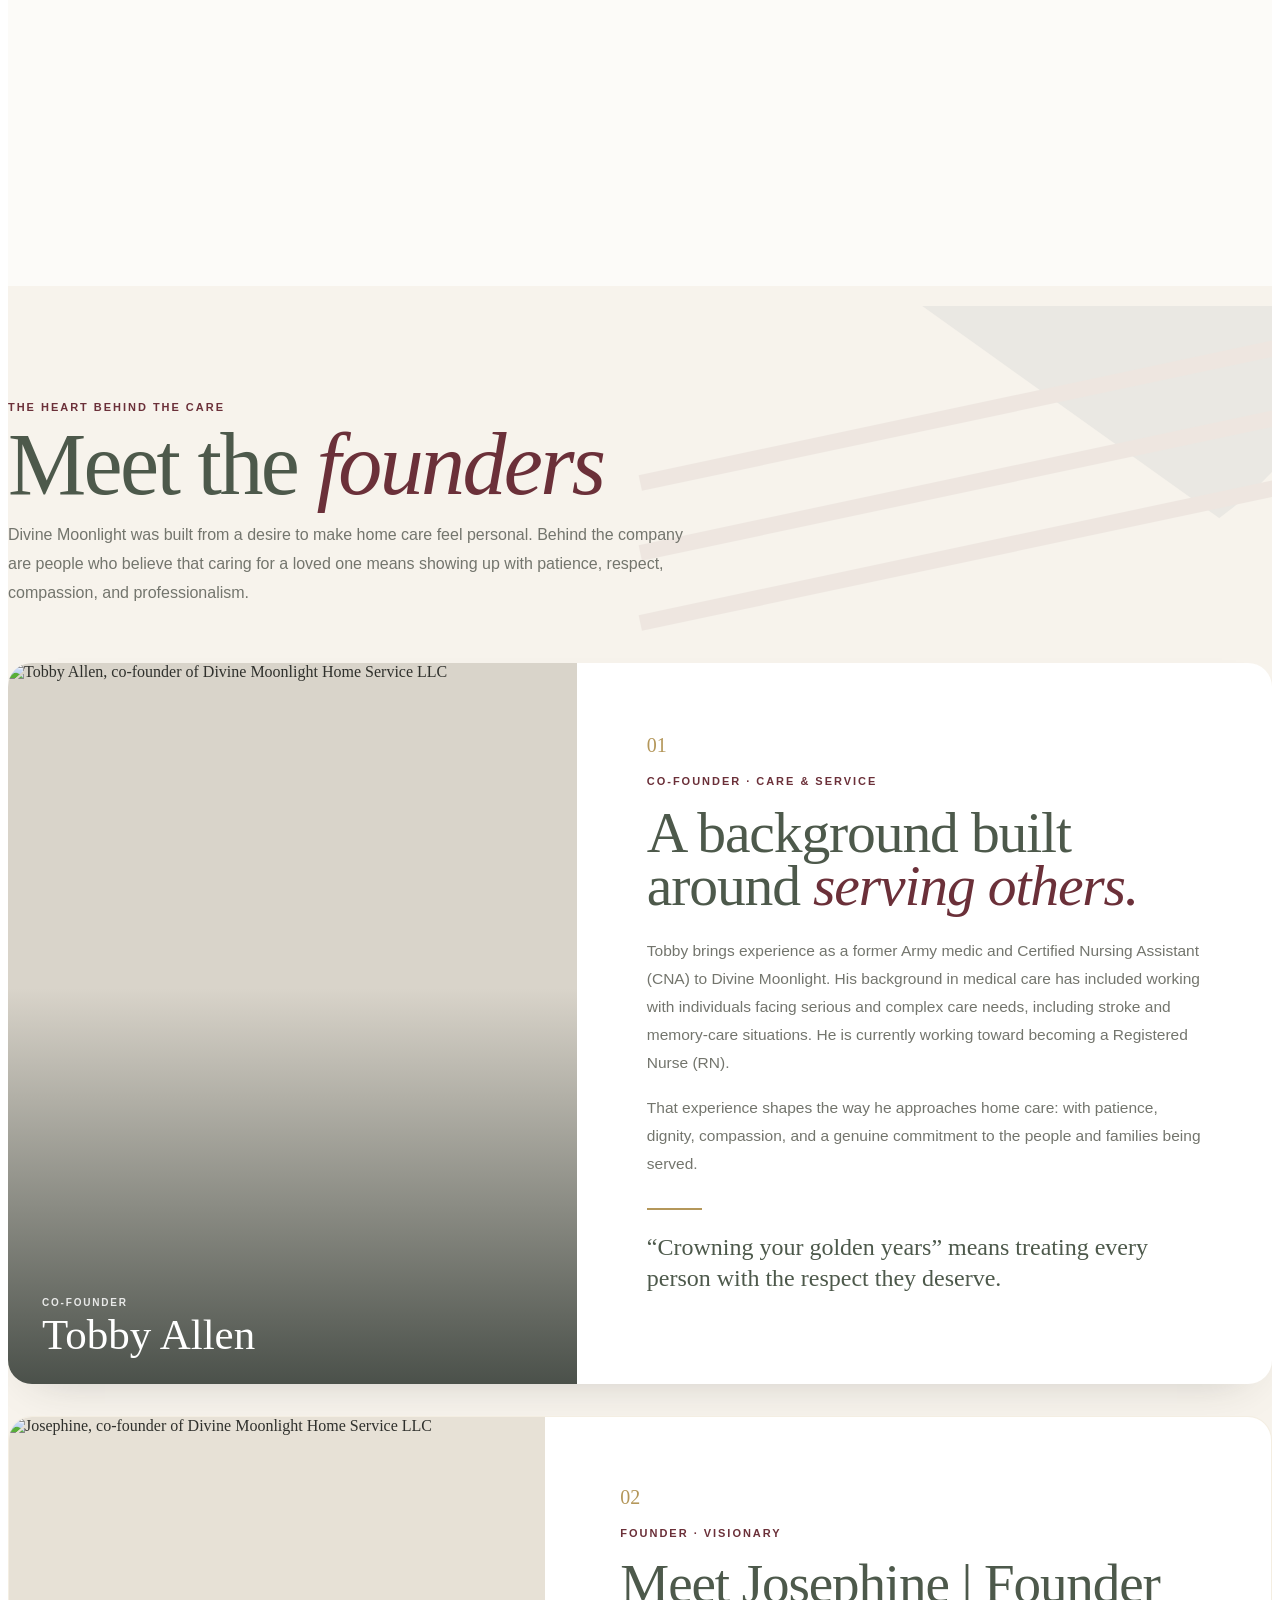
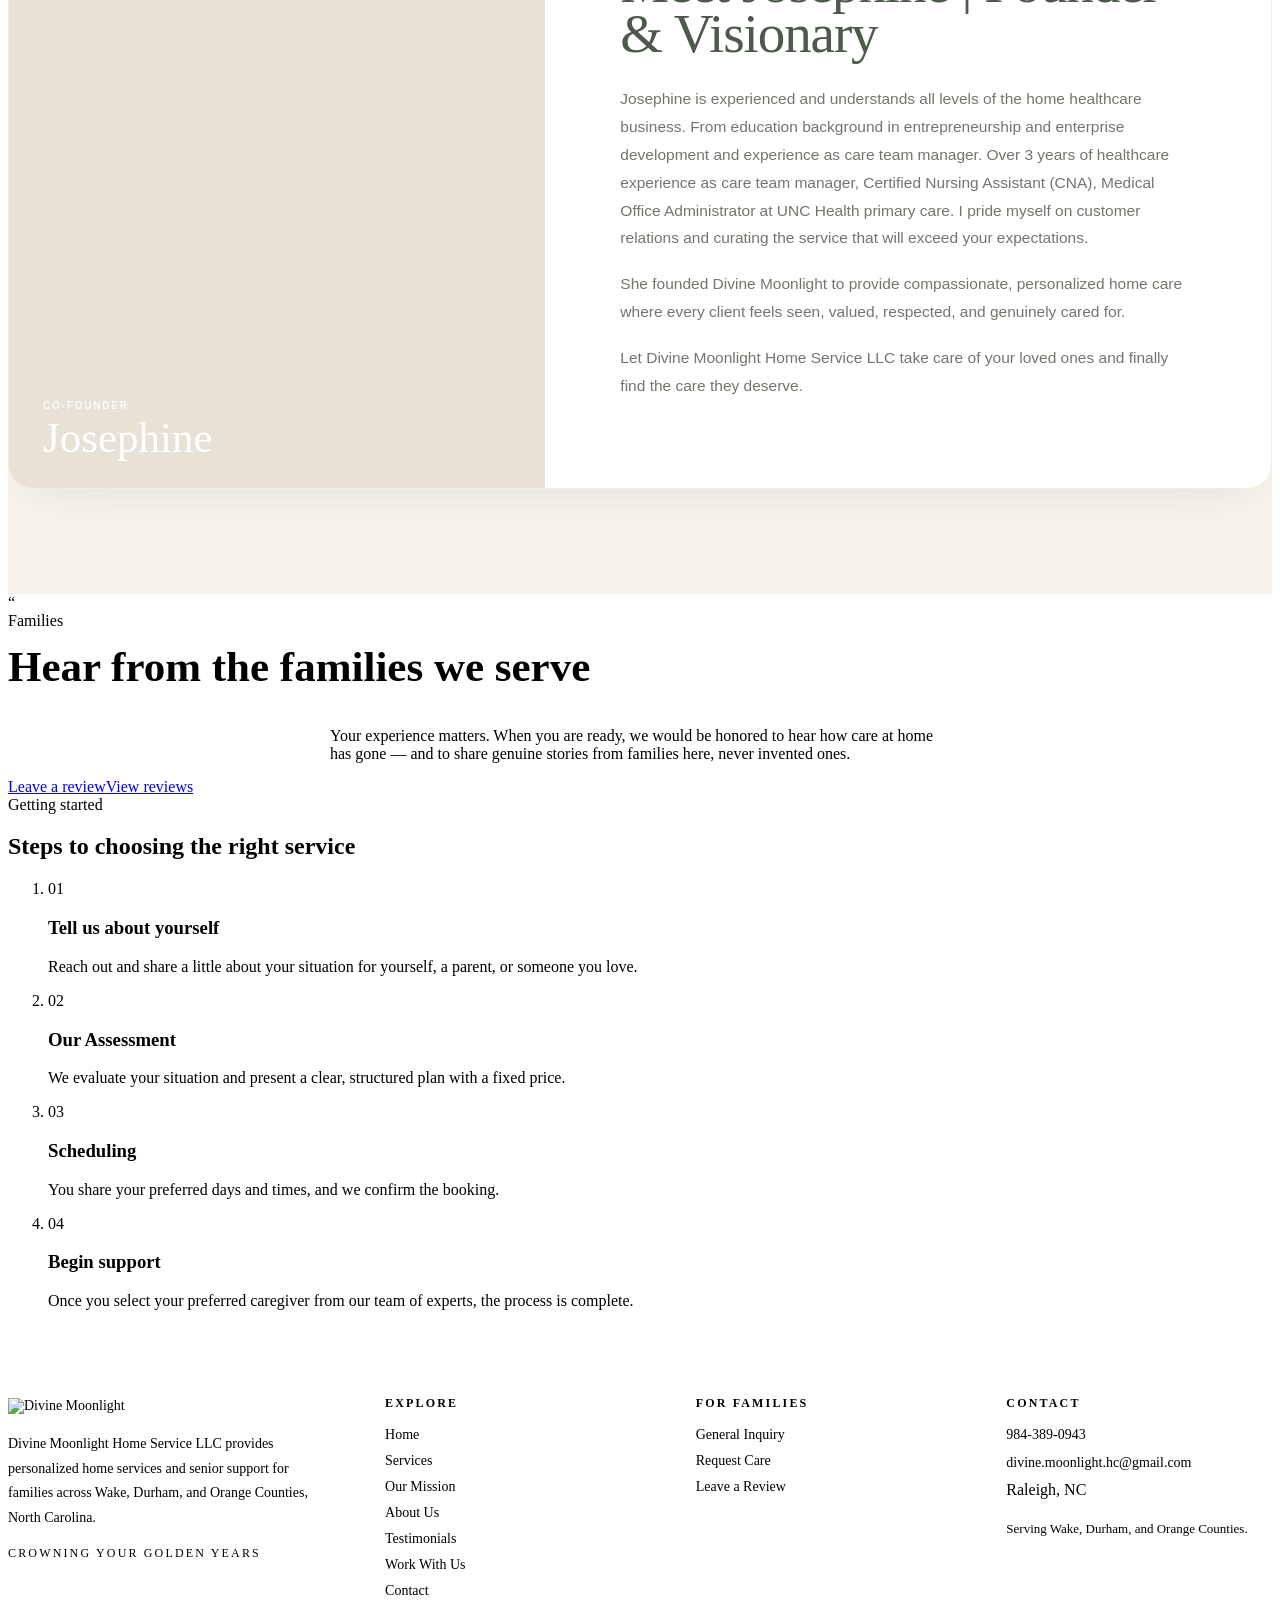
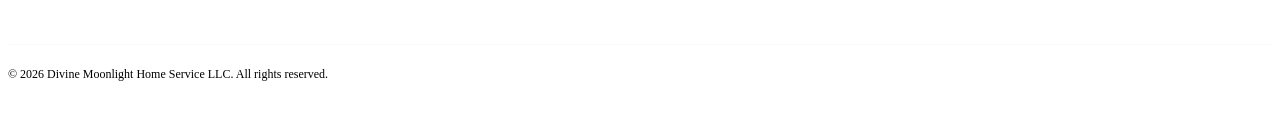
==== commit 4ffc75d8: "Link homepage services to matching service sections" ====
--- a/index.html
+++ b/index.html
@@ -33,14 +33,14 @@
             <img alt="A caregiver sitting with an older woman in a sunlit living room, holding her hands with care" src="media/new hero.png"/>
           </picture></div></div></section>
 <section class="block paper" id="services"><div class="container"><div class="section-head"><div class="eyebrow">What we provide</div><h2>Care &amp; services tailored to your needs</h2><p>Whether it’s help with daily routines, specialized senior care, or support from a licensed nurse, Divine Moonlight Home Service LLC provides the care families need in the comfort of home.</p></div><div class="service-grid">
-<article class="card"><div class="icon"><img src="media/icons/heart-care-icon.svg" alt="Senior Care Icon"></div><h3>Senior Care</h3><p>Personalized support for older adults, provided with care and respect in the comfort of home.</p><a class="learn" href="services.html">Learn more &rarr;</a></article>
-<article class="card"><div class="icon"><img src="media/icons/brain-line-icon.svg" alt="Dementia and Alzheimer’s Support Icon"></div><h3>Dementia &amp; Alzheimer’s Support</h3><p>Helping individuals living with dementia or Alzheimer’s navigate the unique challenges of memory loss with compassionate, personalized support.</p><a class="learn" href="services.html">Learn more &rarr;</a></article>
-<article class="card"><div class="icon"><img src="media/icons/heartbeat-icon.svg" alt="Parkinson’s Support Icon"></div><h3>Parkinson’s Support</h3><p>Personalized support for individuals living with Parkinson’s, with an emphasis on comfort, independence, and everyday routines.</p><a class="learn" href="services.html">Learn more &rarr;</a></article>
-<article class="card"><div class="icon"><img src="media/icons/nurse-cap.svg" alt="Nursing Pool Icon"></div><h3>Nursing Pool</h3><p>Care provided by our team of registered nurses (RN), licensed practical nurses (LPN), and certified nursing assistants (CNA).</p><a class="learn" href="services.html">Learn more &rarr;</a></article>
-<article class="card"><div class="icon"><img src="media/icons/housekeeping-icon.svg" alt="Light Housekeeping Icon"></div><h3>Light Housekeeping</h3><p>A helping hand around the house with everyday cleaning and tidying.</p><a class="learn" href="services.html">Learn more &rarr;</a></article>
-<article class="card"><div class="icon"><img src="media/icons/pasta-icon.svg" alt="Meal Preparation Icon"></div><h3>Meal Preparation</h3><p>Assistance with planning and preparing meals based on individual preferences and everyday needs.</p><a class="learn" href="services.html">Learn more &rarr;</a></article>
-<article class="card"><div class="icon"><img src="media/icons/diary-icon.svg" alt="Errands Icon"></div><h3>Errands</h3><p>Support with everyday errands and essential tasks that keep a household running.</p><a class="learn" href="services.html">Learn more &rarr;</a></article>
-<article class="card"><div class="icon"><img src="media/icons/car-icon.svg" alt="Medical Appointment Transportation Icon"></div><h3>Medical Appointment Transportation</h3><p>Dependable transportation to and from medical appointments.</p><a class="learn" href="services.html">Learn more &rarr;</a></article>
+<article class="card"><div class="icon"><img src="media/icons/heart-care-icon.svg" alt="Senior Care Icon"></div><h3>Senior Care</h3><p>Personalized support for older adults, provided with care and respect in the comfort of home.</p><a class="learn" href="services.html#senior-care">Learn more &rarr;</a></article>
+<article class="card"><div class="icon"><img src="media/icons/brain-line-icon.svg" alt="Dementia and Alzheimer’s Support Icon"></div><h3>Dementia &amp; Alzheimer’s Support</h3><p>Helping individuals living with dementia or Alzheimer’s navigate the unique challenges of memory loss with compassionate, personalized support.</p><a class="learn" href="services.html#dementia-support">Learn more &rarr;</a></article>
+<article class="card"><div class="icon"><img src="media/icons/heartbeat-icon.svg" alt="Parkinson’s Support Icon"></div><h3>Parkinson’s Support</h3><p>Personalized support for individuals living with Parkinson’s, with an emphasis on comfort, independence, and everyday routines.</p><a class="learn" href="services.html#parkinsons-support">Learn more &rarr;</a></article>
+<article class="card"><div class="icon"><img src="media/icons/nurse-cap.svg" alt="Nursing Pool Icon"></div><h3>Nursing Pool</h3><p>Care provided by our team of registered nurses (RN), licensed practical nurses (LPN), and certified nursing assistants (CNA).</p><a class="learn" href="services.html#nursing-pool">Learn more &rarr;</a></article>
+<article class="card"><div class="icon"><img src="media/icons/housekeeping-icon.svg" alt="Light Housekeeping Icon"></div><h3>Light Housekeeping</h3><p>A helping hand around the house with everyday cleaning and tidying.</p><a class="learn" href="services.html#light-housekeeping">Learn more &rarr;</a></article>
+<article class="card"><div class="icon"><img src="media/icons/pasta-icon.svg" alt="Meal Preparation Icon"></div><h3>Meal Preparation</h3><p>Assistance with planning and preparing meals based on individual preferences and everyday needs.</p><a class="learn" href="services.html#meal-preparation">Learn more &rarr;</a></article>
+<article class="card"><div class="icon"><img src="media/icons/diary-icon.svg" alt="Errands Icon"></div><h3>Errands</h3><p>Support with everyday errands and essential tasks that keep a household running.</p><a class="learn" href="services.html#errands">Learn more &rarr;</a></article>
+<article class="card"><div class="icon"><img src="media/icons/car-icon.svg" alt="Medical Appointment Transportation Icon"></div><h3>Medical Appointment Transportation</h3><p>Dependable transportation to and from medical appointments.</p><a class="learn" href="services.html#medical-transportation">Learn more &rarr;</a></article>
 </div>
 <section class="home-mission" id="mission"><div class="home-mission-inner"><div class="home-mission-heading reveal-mission"><span class="home-mission-eyebrow">OUR MISSION</span><h2>Care is more<br><em>than a service.</em></h2><div class="home-mission-crown"><span></span><div>♕</div><span></span></div></div><div class="home-mission-content reveal-mission"><p class="home-mission-lead">At Divine Moonlight Home Service LLC, our mission is to provide compassionate, personalized, and professional care that promotes dignity, comfort, independence, joy, and the best possible quality of life.</p><p>We take the time to truly know your loved one, understand their unique needs, and become a trusted extension of your family.</p><a href="mission.html" class="mission-link"><span>Learn About Our Mission</span><span class="mission-arrow">→</span></a></div><div class="home-mission-quote reveal-mission"><div class="quote-mark">“</div><p>When you welcome us into your home, your loved one is cared for with the warmth, patience, and compassion of family.</p><div class="quote-line"></div><span>CROWN YOUR GOLDEN YEARS</span></div></div></section>
 <section class="founders-section" id="about"><div class="founders-background" aria-hidden="true"><div class="flag-star"></div><div class="flag-stripe stripe-one"></div><div class="flag-stripe stripe-two"></div><div class="flag-stripe stripe-three"></div></div><div class="container founders-inner"><div class="founders-intro"><span class="founders-kicker">THE HEART BEHIND THE CARE</span><h2>Meet the <em>founders</em></h2><p>Divine Moonlight was built from a desire to make home care feel personal. Behind the company are people who believe that caring for a loved one means showing up with patience, respect, compassion, and professionalism.</p></div><div class="founders-feature"><div class="founder-image-wrap"><img src="media/toby-bio.jpeg" alt="Tobby Allen, co-founder of Divine Moonlight Home Service LLC"><div class="founder-image-label"><span>Co-Founder</span><strong>Tobby Allen</strong></div></div><div class="founder-story"><span class="founder-number">01</span><span class="founder-role">CO-FOUNDER · CARE &amp; SERVICE</span><h3>A background built around <em>serving others.</em></h3><p>Tobby brings experience as a former Army medic and Certified Nursing Assistant (CNA) to Divine Moonlight. His background in medical care has included working with individuals facing serious and complex care needs, including stroke and memory-care situations. He is currently working toward becoming a Registered Nurse (RN).</p><p>That experience shapes the way he approaches home care: with patience, dignity, compassion, and a genuine commitment to the people and families being served.</p><div class="founder-rule"></div><p class="founder-quote">“Crowning your golden years” means treating every person with the respect they deserve.</p></div></div><div class="founders-josephine"><div class="josephine-photo"><img src="media/josie-bio.jpeg" alt="Josephine, co-founder of Divine Moonlight Home Service LLC"><div class="josephine-placeholder" aria-hidden="true">Josephine</div><div class="founder-image-label"><span>Co-Founder</span><strong>Josephine</strong></div></div><div class="josephine-copy"><span class="founder-number">02</span><span class="founder-role">FOUNDER · VISIONARY</span><h3>Meet Josephine | Founder &amp; Visionary</h3><p>Josephine is experienced and understands all levels of the home healthcare business. From education background in entrepreneurship and enterprise development and experience as care team manager. Over 3 years of healthcare experience as care team manager, Certified Nursing Assistant (CNA), Medical Office Administrator at UNC Health primary care. I pride myself on customer relations and curating the service that will exceed your expectations.</p><p>She founded Divine Moonlight to provide compassionate, personalized home care where every client feels seen, valued, respected, and genuinely cared for.</p><p>Let Divine Moonlight Home Service LLC take care of your loved ones and finally find the care they deserve.</p></div></div></div></section>
--- a/styles.css
+++ b/styles.css
@@ -3729,3 +3729,346 @@
     height: 445px !important;
   }
 }
+
+
+/* =========================================================
+   SHARED INJECTED FOOTER
+   ========================================================= */
+
+.footer {
+  background: var(--sage-dark);
+  color: var(--sage-mist);
+  padding: 70px 0 25px;
+}
+
+.footer-grid {
+  display: grid;
+  grid-template-columns: 1.25fr 1fr 1fr 1fr;
+  gap: 45px;
+}
+
+.footer-brand {
+  display: inline-flex;
+  align-items: center;
+  width: fit-content;
+  text-decoration: none;
+}
+
+.footer-brand img {
+  display: block;
+  width: 178px;
+  height: auto;
+  max-height: 92px;
+  object-fit: contain;
+  object-position: left center;
+  background: transparent;
+  padding: 0;
+  border-radius: 0;
+}
+
+.footer-description {
+  margin: 18px 0 0;
+  max-width: 310px;
+  font-size: 14px;
+  line-height: 1.75;
+  color: var(--sage-soft);
+}
+
+.footer-tagline {
+  margin: 16px 0 0;
+  color: var(--gold-soft);
+  font-size: 12px;
+  text-transform: uppercase;
+  letter-spacing: .18em;
+}
+
+.footer-title {
+  font-size: 12px;
+  font-weight: 600;
+  letter-spacing: .18em;
+  text-transform: uppercase;
+  color: var(--gold-soft);
+}
+
+.footer ul {
+  list-style: none;
+  padding: 0;
+  margin: 14px 0 0;
+  display: grid;
+  gap: 8px;
+}
+
+.footer a {
+  color: var(--sage-mist);
+  text-decoration: none;
+  font-size: 14px;
+}
+
+.footer a:hover {
+  color: var(--paper);
+}
+
+.footer-contact {
+  gap: 10px !important;
+}
+
+.footer-service-note {
+  margin-top: 20px;
+  font-size: 13px;
+  line-height: 1.6;
+  color: var(--sage-soft);
+}
+
+.copyright {
+  border-top: 1px solid rgba(215, 230, 223, .18);
+  margin-top: 45px;
+  padding-top: 22px;
+  display: flex;
+  justify-content: space-between;
+  gap: 20px;
+  font-size: 12px;
+  color: var(--sage-soft);
+}
+
+@media (max-width: 1000px) {
+  .footer-grid {
+    grid-template-columns: 1fr 1fr;
+  }
+}
+
+@media (max-width: 700px) {
+  .footer {
+    padding: 55px 0 22px;
+  }
+
+  .footer-grid {
+    grid-template-columns: 1fr;
+    gap: 34px;
+  }
+
+  .footer-brand img {
+    width: 165px;
+  }
+
+  .copyright {
+    flex-direction: column;
+    gap: 10px;
+    margin-top: 35px;
+  }
+}
+
+
+/* Contact page */
+.contact-page {
+  padding: 110px 0 90px;
+  min-height: 62vh;
+}
+.contact-page .section-head {
+  max-width: 700px;
+  margin-bottom: 42px;
+}
+.contact-page .section-head h1 {
+  margin-bottom: 16px;
+}
+.contact-page .section-head p {
+  max-width: 620px;
+}
+.contact-grid {
+  display: grid;
+  grid-template-columns: repeat(2, minmax(0, 1fr));
+  gap: 22px;
+  max-width: 900px;
+  margin-left: auto;
+  margin-right: auto;
+}
+.contact-card {
+  padding: 28px;
+  border: 1px solid rgba(42, 79, 68, 0.14);
+  border-radius: 14px;
+  background: rgba(255,255,255,0.58);
+}
+.contact-card .eyebrow {
+  margin-bottom: 10px;
+}
+.contact-card h2 {
+  margin: 0 0 8px;
+  font-size: 1.35rem;
+}
+.contact-card p {
+  margin: 0;
+  line-height: 1.7;
+}
+.contact-card a {
+  color: inherit;
+  text-decoration: none;
+}
+.contact-card a:hover {
+  text-decoration: underline;
+}
+@media (max-width: 700px) {
+  .contact-page {
+    padding: 80px 0 65px;
+  }
+  .contact-grid {
+    grid-template-columns: 1fr;
+  }
+}
+
+
+/* Service Areas page */
+.service-area-page {
+  padding: 105px 0 90px;
+  min-height: 65vh;
+}
+
+.service-area-intro {
+  max-width: 720px;
+  margin: 0 auto 42px;
+  text-align: center;
+}
+
+.service-area-intro .eyebrow {
+  margin-bottom: 10px;
+}
+
+.service-area-intro h1 {
+  margin: 0 0 16px;
+}
+
+.service-area-intro p {
+  max-width: 650px;
+  margin: 0 auto;
+  line-height: 1.75;
+}
+
+.service-area-layout {
+  display: grid;
+  grid-template-columns: minmax(0, 1.55fr) minmax(280px, .65fr);
+  gap: 30px;
+  align-items: stretch;
+  max-width: 1120px;
+  margin: 0 auto;
+}
+
+.service-area-map-wrap {
+  position: relative;
+  min-width: 0;
+  overflow: hidden;
+  border: 1px solid rgba(42,79,68,.14);
+  border-radius: 18px;
+  background: #e9eee9;
+}
+
+.service-area-map {
+  width: 100%;
+  height: 520px;
+}
+
+.service-area-map .leaflet-control-zoom a {
+  color: var(--sage-dark);
+}
+
+.service-area-map .leaflet-popup-content-wrapper,
+.service-area-map .leaflet-popup-tip {
+  background: var(--cream);
+  color: var(--ink);
+}
+
+.service-area-tooltip {
+  border: 0;
+  border-radius: 5px;
+  padding: 7px 10px;
+  background: var(--cream);
+  color: var(--sage-dark);
+  box-shadow: 0 5px 18px rgba(42,79,68,.16);
+  font-family: var(--sans);
+  font-size: 12px;
+  font-weight: 600;
+}
+
+.service-area-tooltip:before {
+  display: none;
+}
+
+.map-note {
+  position: absolute;
+  left: 14px;
+  bottom: 14px;
+  z-index: 500;
+  padding: 8px 11px;
+  border-radius: 5px;
+  background: rgba(247,243,236,.92);
+  color: var(--sage-dark);
+  font-family: var(--sans);
+  font-size: 11px;
+  box-shadow: 0 4px 16px rgba(42,79,68,.12);
+}
+
+.service-area-info {
+  align-self: center;
+  padding: 16px 8px;
+}
+
+.service-area-info h2 {
+  margin: 10px 0 22px;
+  font-family: var(--display);
+  font-size: clamp(34px, 3vw, 48px);
+  font-weight: 500;
+  line-height: 1;
+  color: var(--sage-dark);
+}
+
+.service-area-list {
+  list-style: none;
+  margin: 0 0 24px;
+  padding: 0;
+  display: grid;
+  gap: 0;
+  border-top: 1px solid rgba(42,79,68,.16);
+}
+
+.service-area-list li {
+  padding: 14px 0;
+  border-bottom: 1px solid rgba(42,79,68,.16);
+  color: var(--sage-dark);
+  font-size: 15px;
+  font-weight: 600;
+}
+
+.service-area-info p {
+  margin: 0 0 25px;
+  color: var(--muted);
+  line-height: 1.7;
+}
+
+@media (max-width: 850px) {
+  .service-area-page {
+    padding: 80px 0 65px;
+  }
+
+  .service-area-layout {
+    grid-template-columns: 1fr;
+  }
+
+  .service-area-map {
+    height: 460px;
+  }
+
+  .service-area-info {
+    padding: 8px 4px 0;
+  }
+}
+
+@media (max-width: 500px) {
+  .service-area-map {
+    height: 390px;
+  }
+
+  .service-area-map-wrap {
+    border-radius: 14px;
+  }
+
+  .map-note {
+    font-size: 10px;
+  }
+}
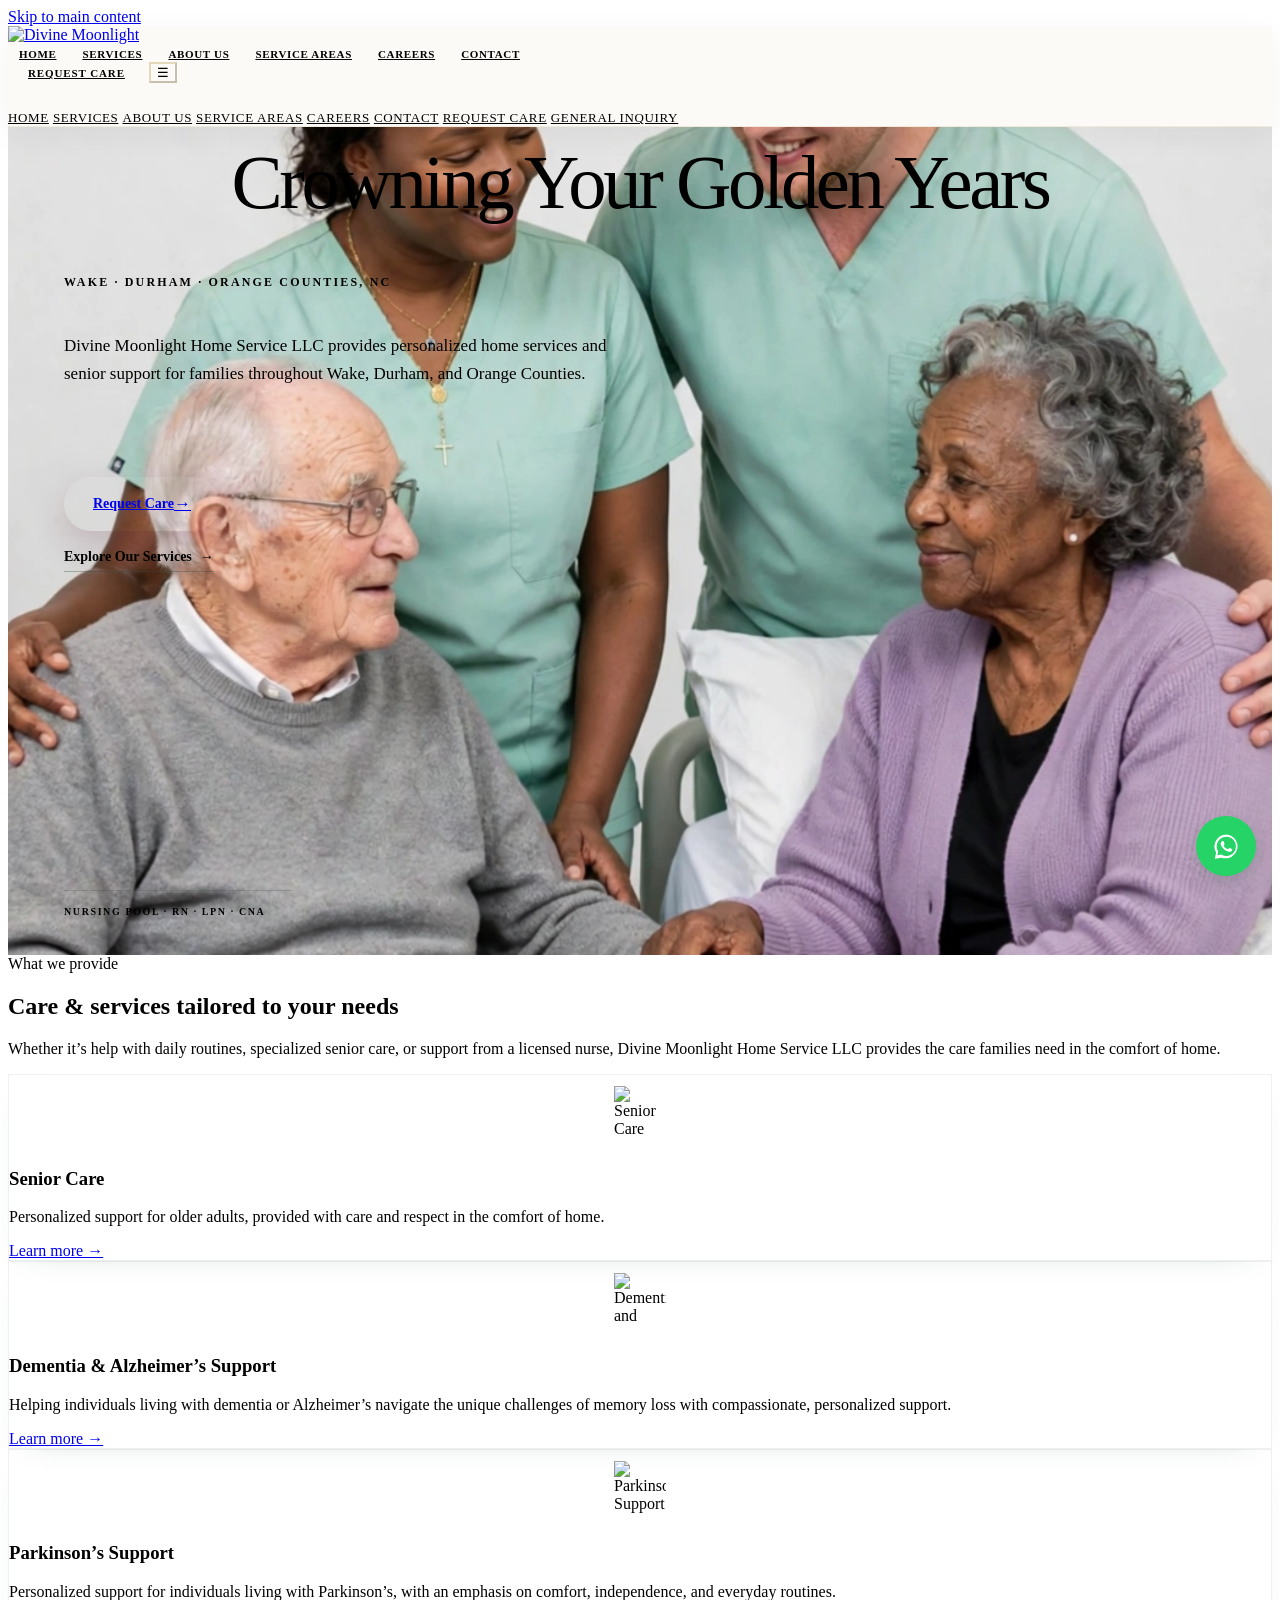
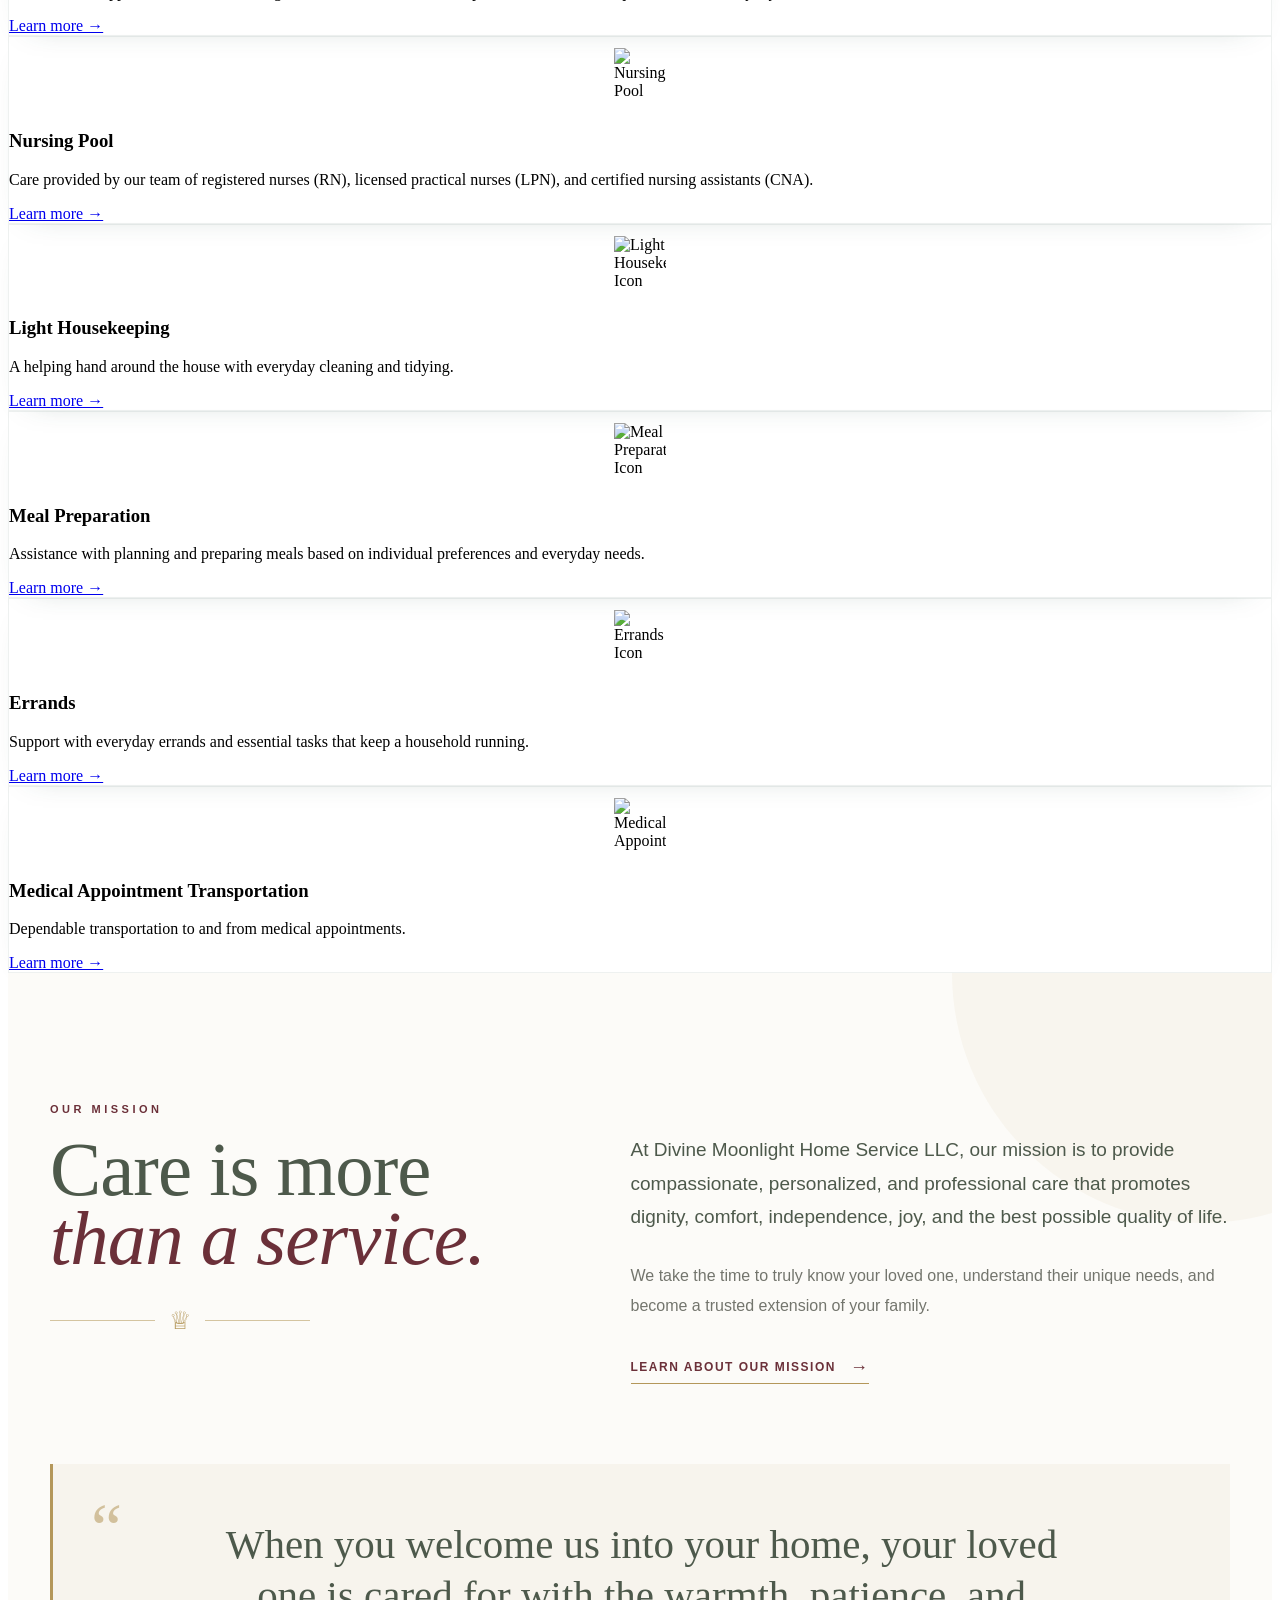
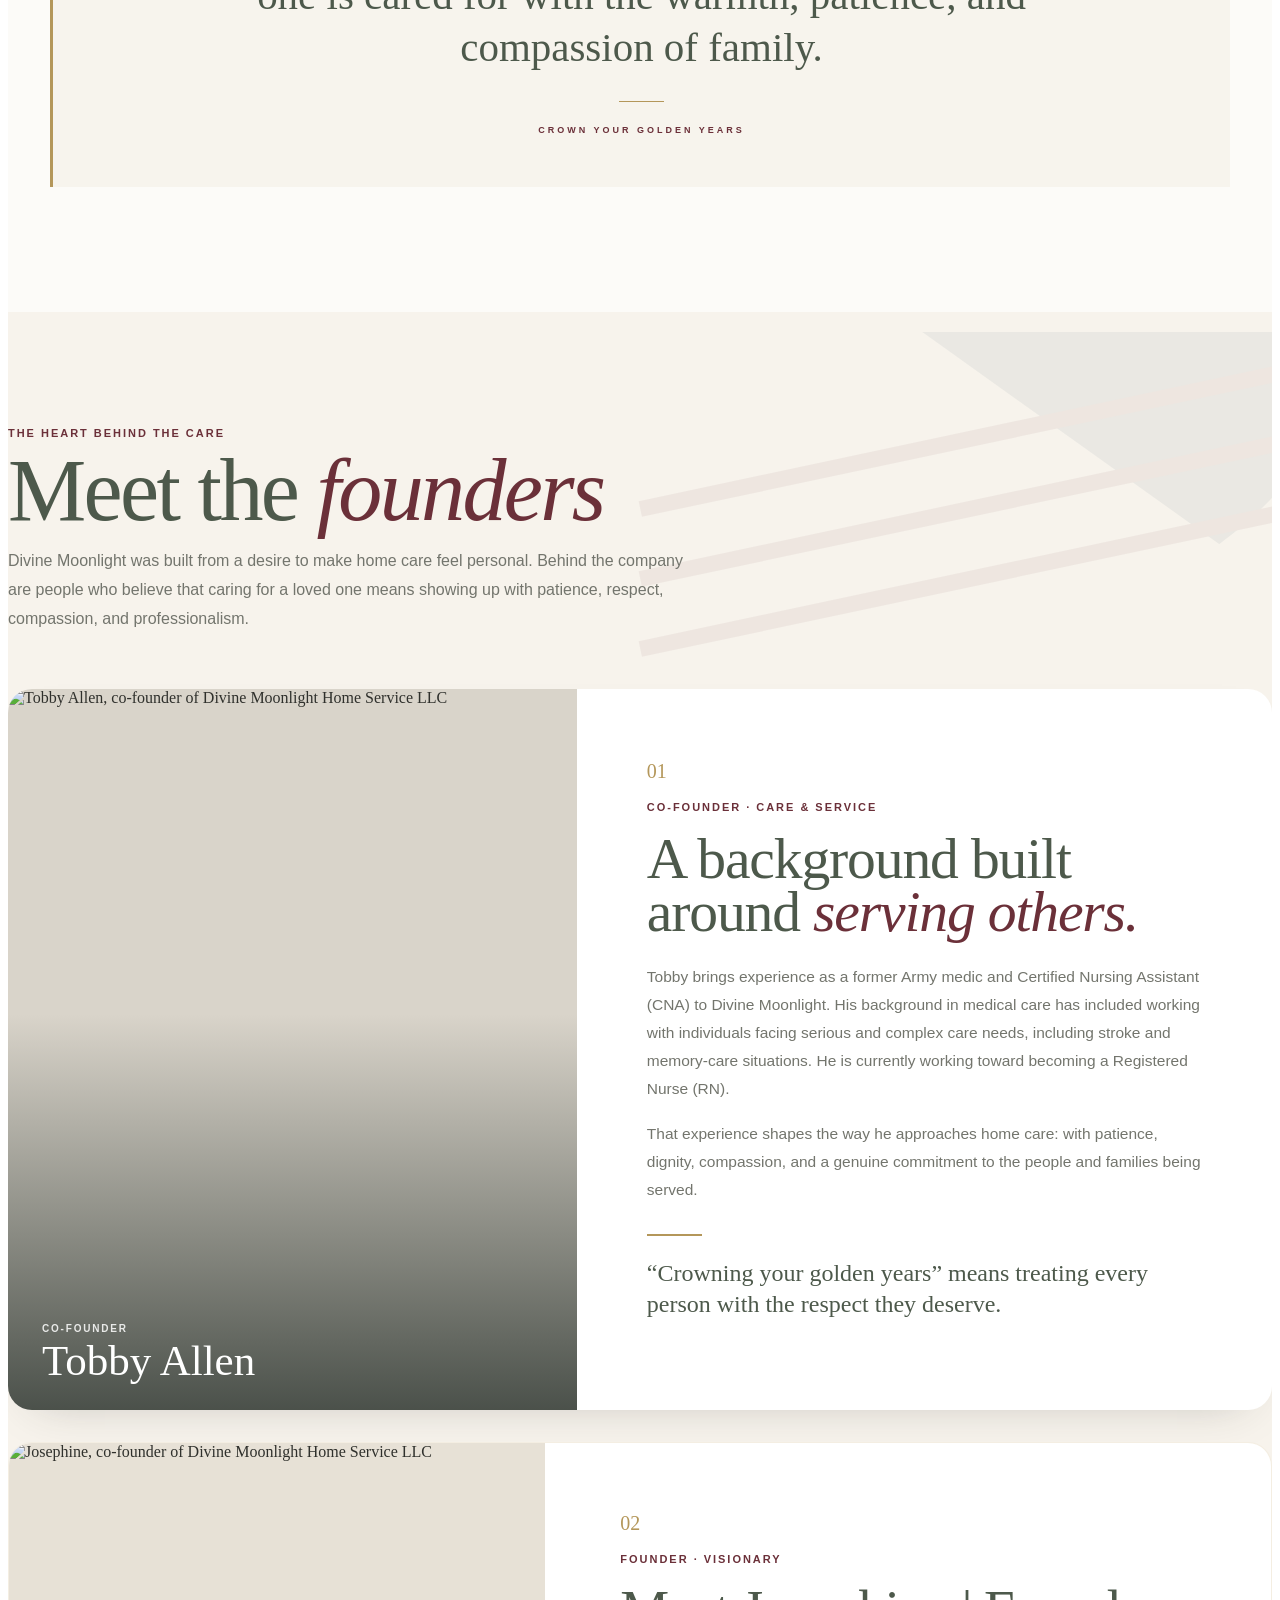
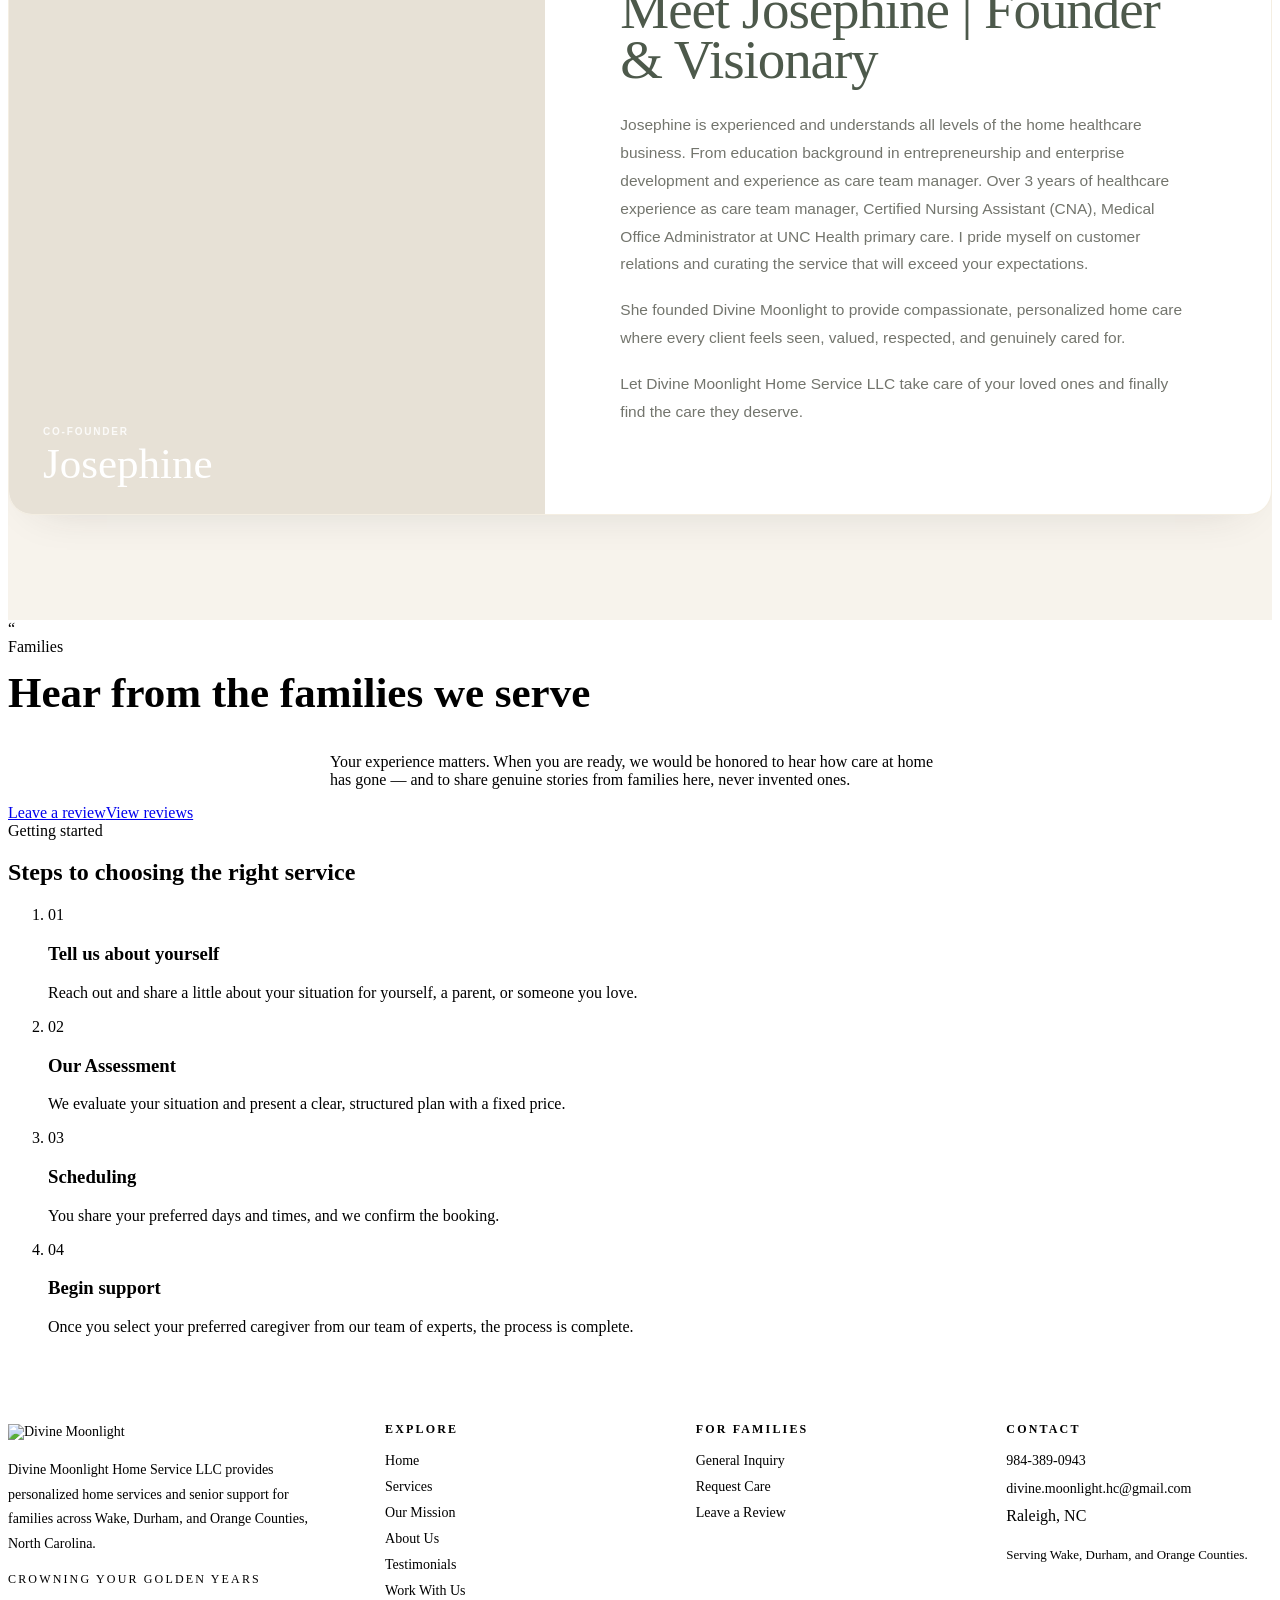
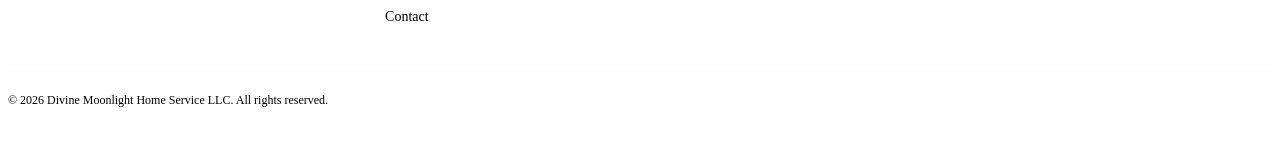
==== commit 229c1731: "Link Nursing Pool hero label to service section" ====
--- a/index.html
+++ b/index.html
@@ -28,7 +28,7 @@
    <div class="mobile-nav"><nav aria-label="Mobile"><a href="index.html">Home</a><a href="#services">Services</a><a href="#about">About</a><a href="#testimonials">Testimonials</a><a href="#contact">Contact</a><a class="btn btn-primary" href="https://forms.cloud.microsoft/Pages/ResponsePage.aspx?id=DQSIkWdsW0yxEjajBLZtrQAAAAAAAAAAAAN__7UrW5lUNjZPMURaNVk0UjdXNktGN1ZVVE9MTUhaUS4u">Request Care</a></nav></div>
   </header>
   <main id="main-content">
-<section class="hero"><div class="hero-grid"><div class="hero-copy"><div class="container" style="width:100%"><div class="eyebrow">Wake &middot; Durham &middot; Orange Counties, NC</div><h1>Crowning Your Golden Years</h1><p>Divine Moonlight Home Service LLC provides personalized home services and senior support for families throughout Wake, Durham, and Orange Counties.</p><div class="actions"><div class="mobile-nursing-pool">NURSING POOL · RN · LPN · CNA</div><a class="btn btn-primary" href="https://forms.cloud.microsoft/Pages/ResponsePage.aspx?id=DQSIkWdsW0yxEjajBLZtrQAAAAAAAAAAAAN__7UrW5lUNjZPMURaNVk0UjdXNktGN1ZVVE9MTUhaUS4u">Request Care</a><a class="text-link" href="#services">Explore Our Services <span aria-hidden="true">→</span></a></div></div></div><div class="hero-image"><picture>
+<section class="hero"><div class="hero-grid"><div class="hero-copy"><div class="container" style="width:100%"><div class="eyebrow">Wake &middot; Durham &middot; Orange Counties, NC</div><h1>Crowning Your Golden Years</h1><p>Divine Moonlight Home Service LLC provides personalized home services and senior support for families throughout Wake, Durham, and Orange Counties.</p><div class="actions"><a class="mobile-nursing-pool" href="services.html#nursing-pool">NURSING POOL · RN · LPN · CNA</a><a class="btn btn-primary" href="https://forms.cloud.microsoft/Pages/ResponsePage.aspx?id=DQSIkWdsW0yxEjajBLZtrQAAAAAAAAAAAAN__7UrW5lUNjZPMURaNVk0UjdXNktGN1ZVVE9MTUhaUS4u">Request Care</a><a class="text-link" href="#services">Explore Our Services <span aria-hidden="true">→</span></a></div></div></div><div class="hero-image"><picture>
             <source media="(max-width: 700px)" srcset="media/newest-hero-cropped.png"/>
             <img alt="A caregiver sitting with an older woman in a sunlit living room, holding her hands with care" src="media/new hero.png"/>
           </picture></div></div></section>
--- a/styles.css
+++ b/styles.css
@@ -4072,3 +4072,309 @@
     font-size: 10px;
   }
 }
+
+
+
+/* =========================================================
+   SHARED MOBILE NAV + SCROLL REVEALS
+   ========================================================= */
+
+@media (max-width: 700px) {
+  .mobile-nav nav > a.nav-action-link {
+    display: block;
+    width: auto;
+    min-height: 0;
+    margin: 0;
+    padding: 13px 0;
+    border: 0;
+    border-bottom: 1px solid rgba(221, 214, 203, 0.7);
+    border-radius: 0;
+    background: transparent;
+    box-shadow: none;
+    color: var(--sage-dark);
+    font-family: var(--sans);
+    font-size: 15px;
+    font-weight: 500;
+    line-height: 1.2;
+    text-align: left;
+    text-decoration: none;
+  }
+
+  .mobile-nav nav > a.nav-action-link:hover {
+    background: transparent;
+    color: var(--burgundy);
+  }
+}
+
+/* Give anchored service sections room below the fixed/sticky header. */
+.service-detail[id] {
+  scroll-margin-top: 100px;
+}
+
+/* Elements marked for reveal remain visible by default. JavaScript
+   adds .reveal-ready before hiding them, so content never depends
+   on an animation script to be readable. */
+.reveal-ready .site-reveal {
+  opacity: 0;
+  transform: translateY(24px);
+  transition:
+    opacity .65s ease,
+    transform .65s ease;
+}
+
+.reveal-ready .site-reveal.is-visible {
+  opacity: 1;
+  transform: translateY(0);
+}
+
+.reveal-ready .site-reveal:nth-child(2) {
+  transition-delay: .06s;
+}
+
+.reveal-ready .site-reveal:nth-child(3) {
+  transition-delay: .12s;
+}
+
+.reveal-ready .site-reveal:nth-child(4) {
+  transition-delay: .18s;
+}
+
+.reveal-ready .site-reveal:nth-child(5) {
+  transition-delay: .24s;
+}
+
+@media (prefers-reduced-motion: reduce) {
+  .reveal-ready .site-reveal,
+  .reveal-ready .site-reveal.is-visible {
+    opacity: 1;
+    transform: none;
+    transition: none;
+  }
+}
+
+
+/* Contact phone — keep the number aligned with the site's clean sans-serif typography. */
+.contact-card .contact-phone {
+  font-family: var(--sans);
+  font-size: 1.35rem;
+  font-weight: 500;
+  letter-spacing: 0;
+  line-height: 1.25;
+}
+
+/* Service-area list links */
+.service-area-list li {
+  display: flex;
+  align-items: center;
+  justify-content: space-between;
+  gap: 14px;
+}
+.service-area-list li a {
+  color: var(--burgundy);
+  font-family: var(--sans);
+  font-size: 11px;
+  font-weight: 600;
+  letter-spacing: .08em;
+  text-decoration: none;
+  text-transform: uppercase;
+}
+.service-area-list li a:hover {
+  color: var(--sage-dark);
+}
+
+
+/* =========================================================
+   SERVICE AREAS — MAP IMAGE PRESENTATION
+   ========================================================= */
+
+.service-area-page {
+  padding: 118px 0 105px;
+  background:
+    radial-gradient(circle at 8% 20%, rgba(168,200,189,.16), transparent 28%),
+    var(--cream);
+}
+
+.service-area-intro {
+  max-width: 760px;
+  margin: 0 auto 52px;
+  text-align: center;
+}
+
+.service-area-intro .eyebrow {
+  color: var(--burgundy);
+  font-weight: 600;
+  letter-spacing: .18em;
+}
+
+.service-area-intro h1 {
+  margin: 9px 0 16px;
+  color: var(--sage-dark);
+  font-family: var(--display);
+  font-size: clamp(52px, 6vw, 78px);
+  font-weight: 500;
+  line-height: .95;
+  letter-spacing: -.035em;
+}
+
+.service-area-intro p {
+  max-width: 650px;
+  margin: 0 auto;
+  color: var(--muted);
+  line-height: 1.8;
+}
+
+.service-area-layout {
+  display: grid;
+  grid-template-columns: minmax(0, 1.5fr) minmax(300px, .72fr);
+  gap: clamp(34px, 5vw, 72px);
+  align-items: center;
+  max-width: 1180px;
+  margin: 0 auto;
+}
+
+.service-area-map-wrap {
+  position: relative;
+  min-width: 0;
+  overflow: hidden;
+  border: 1px solid rgba(42,79,68,.12);
+  border-radius: 24px;
+  background: var(--paper);
+  box-shadow: 0 24px 60px rgba(42,79,68,.10);
+}
+
+.service-area-map-image {
+  position: relative;
+  display: block;
+  width: 100%;
+  line-height: 0;
+  background: var(--paper);
+}
+
+.service-area-map-image::after {
+  content: '';
+  position: absolute;
+  inset: 0;
+  pointer-events: none;
+  background: linear-gradient(180deg, rgba(247,243,236,0) 72%, rgba(247,243,236,.18) 100%);
+}
+
+.service-area-map-image img {
+  display: block;
+  width: 100%;
+  height: auto;
+  max-height: 570px;
+  object-fit: contain;
+  object-position: center;
+}
+
+.map-image-label {
+  position: absolute;
+  left: 20px;
+  bottom: 20px;
+  z-index: 2;
+  padding: 9px 13px;
+  border: 1px solid rgba(42,79,68,.12);
+  border-radius: 999px;
+  background: rgba(247,243,236,.92);
+  color: var(--sage-dark);
+  font-family: var(--sans);
+  font-size: 10px;
+  font-weight: 700;
+  letter-spacing: .15em;
+  line-height: 1;
+  text-transform: uppercase;
+  box-shadow: 0 8px 24px rgba(42,79,68,.10);
+}
+
+.service-area-info {
+  align-self: center;
+  padding: 8px 0;
+}
+
+.service-area-info > .eyebrow {
+  color: var(--burgundy);
+  font-weight: 600;
+  letter-spacing: .16em;
+}
+
+.service-area-info h2 {
+  margin: 10px 0 17px;
+  color: var(--sage-dark);
+  font-family: var(--display);
+  font-size: clamp(40px, 4vw, 58px);
+  font-weight: 500;
+  line-height: .95;
+  letter-spacing: -.025em;
+}
+
+.service-area-summary {
+  margin: 0 0 22px !important;
+  color: var(--ink) !important;
+  font-size: 15px;
+  line-height: 1.7 !important;
+}
+
+.service-area-list {
+  margin: 0 0 25px;
+  border-top: 1px solid rgba(42,79,68,.15);
+}
+
+.service-area-list li {
+  padding: 15px 0;
+  border-bottom: 1px solid rgba(42,79,68,.15);
+  color: var(--sage-dark);
+  font-size: 15px;
+  font-weight: 600;
+}
+
+.service-area-list li span::before {
+  content: '';
+  display: inline-block;
+  width: 7px;
+  height: 7px;
+  margin: 0 11px 1px 1px;
+  border-radius: 50%;
+  background: var(--gold);
+  box-shadow: 0 0 0 4px rgba(193,157,75,.10);
+}
+
+.service-area-list li a {
+  transition: color .2s ease, transform .2s ease;
+}
+
+.service-area-list li a:hover {
+  transform: translateX(2px);
+}
+
+.service-area-info > p:not(.service-area-summary) {
+  max-width: 390px;
+  margin: 0 0 25px;
+  color: var(--muted);
+  line-height: 1.75;
+}
+
+.service-area-info .btn {
+  min-height: 50px;
+  padding: 0 25px;
+  border-radius: 999px;
+  box-shadow: 0 12px 28px rgba(90,24,48,.14);
+}
+
+@media (max-width: 850px) {
+  .service-area-page { padding: 88px 0 72px; }
+  .service-area-intro { margin-bottom: 38px; }
+  .service-area-layout { grid-template-columns: 1fr; gap: 38px; }
+  .service-area-map-wrap { border-radius: 20px; }
+  .service-area-map-image img { max-height: none; }
+  .service-area-info { padding: 0 4px; }
+}
+
+@media (max-width: 500px) {
+  .service-area-page { padding: 72px 0 60px; }
+  .service-area-intro { margin-bottom: 30px; }
+  .service-area-intro h1 { font-size: clamp(48px, 15vw, 64px); }
+  .service-area-intro p { font-size: 15px; line-height: 1.7; }
+  .service-area-map-wrap { border-radius: 16px; box-shadow: 0 16px 36px rgba(42,79,68,.09); }
+  .map-image-label { left: 13px; bottom: 13px; padding: 8px 10px; font-size: 9px; }
+  .service-area-info h2 { font-size: 43px; }
+}
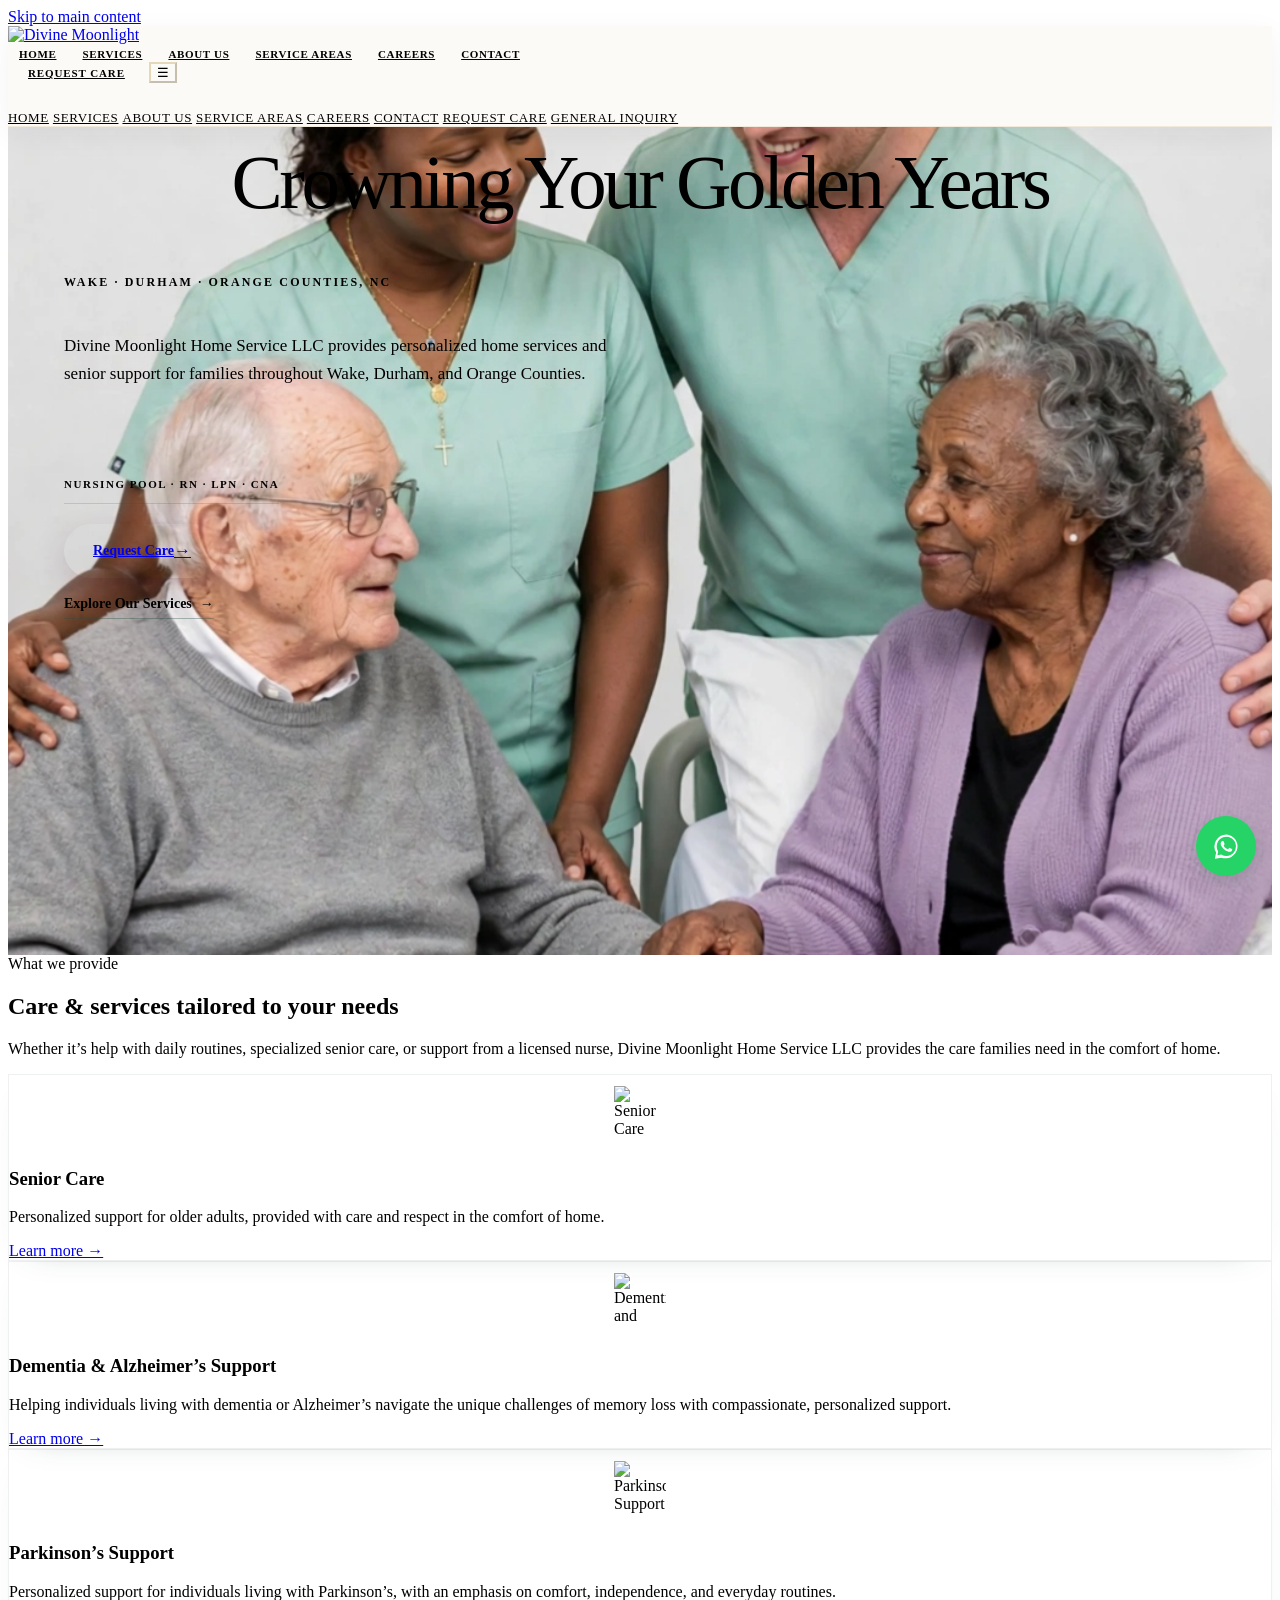
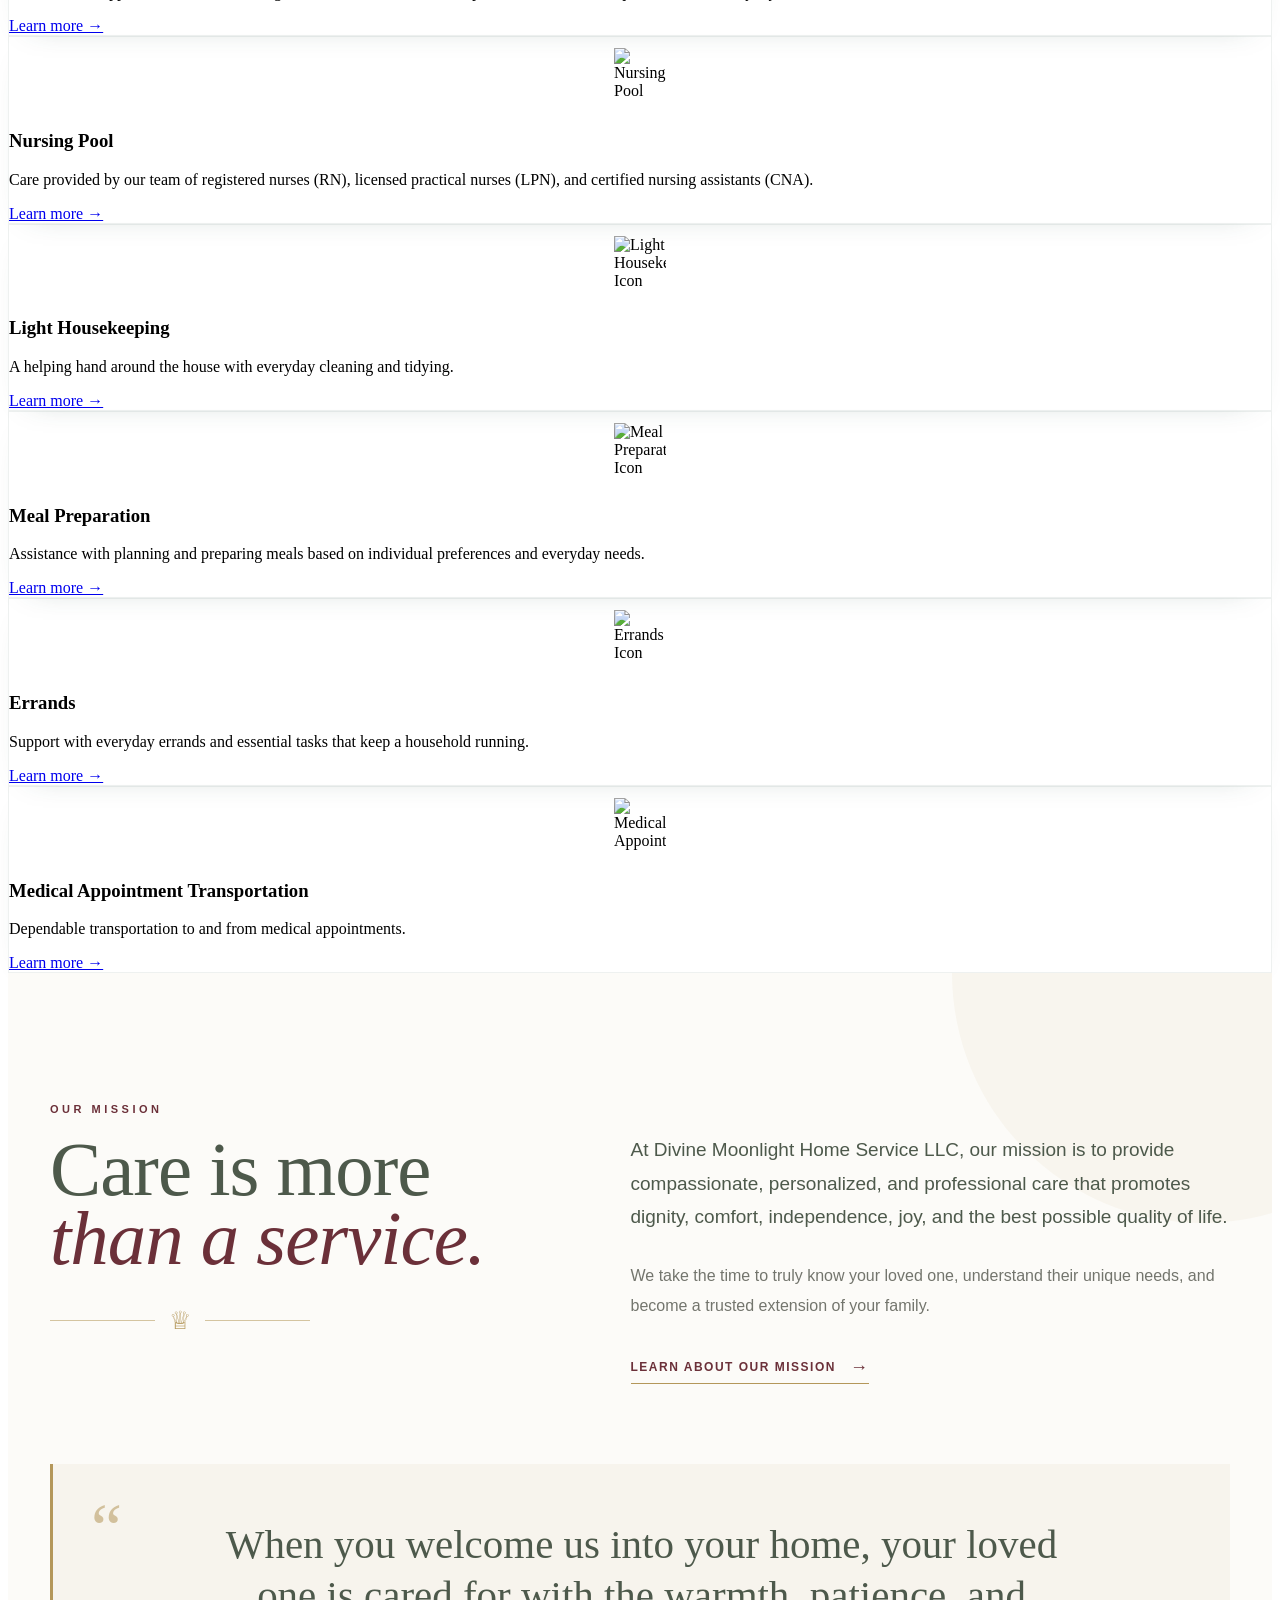
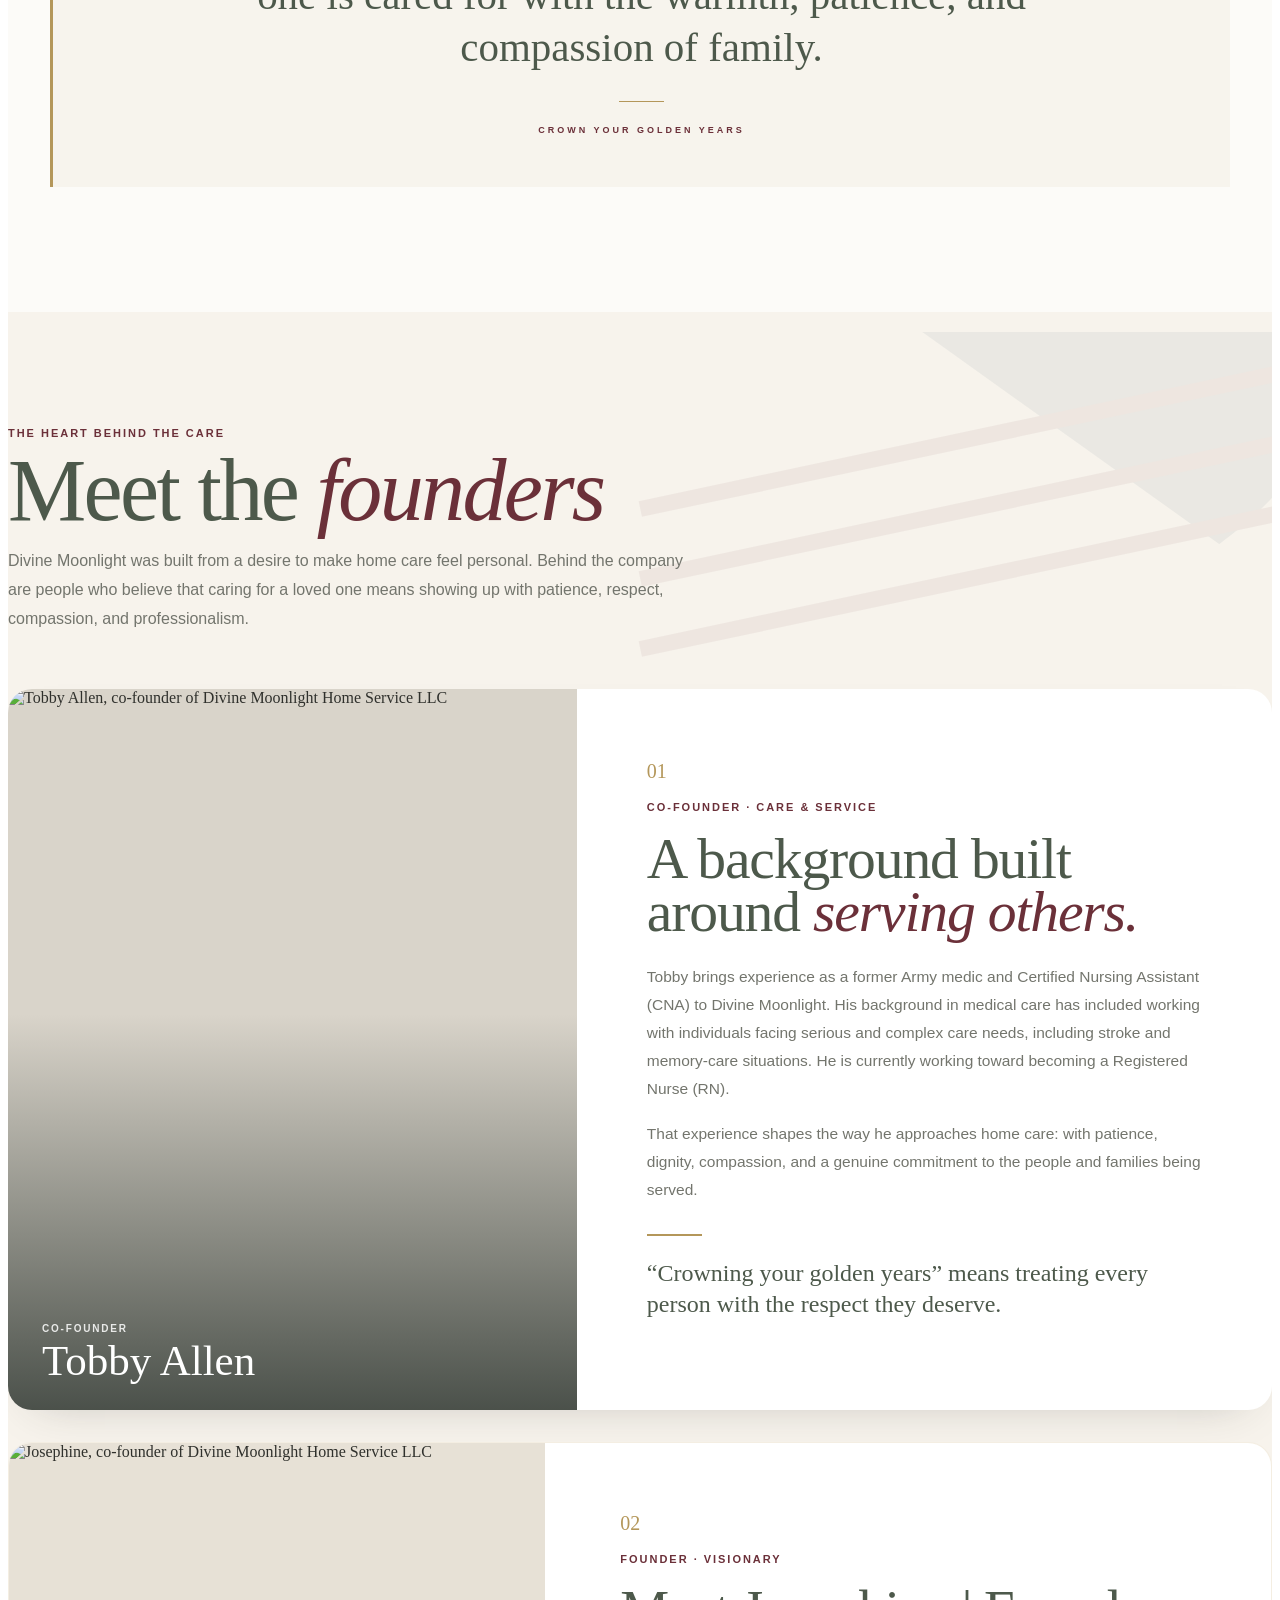
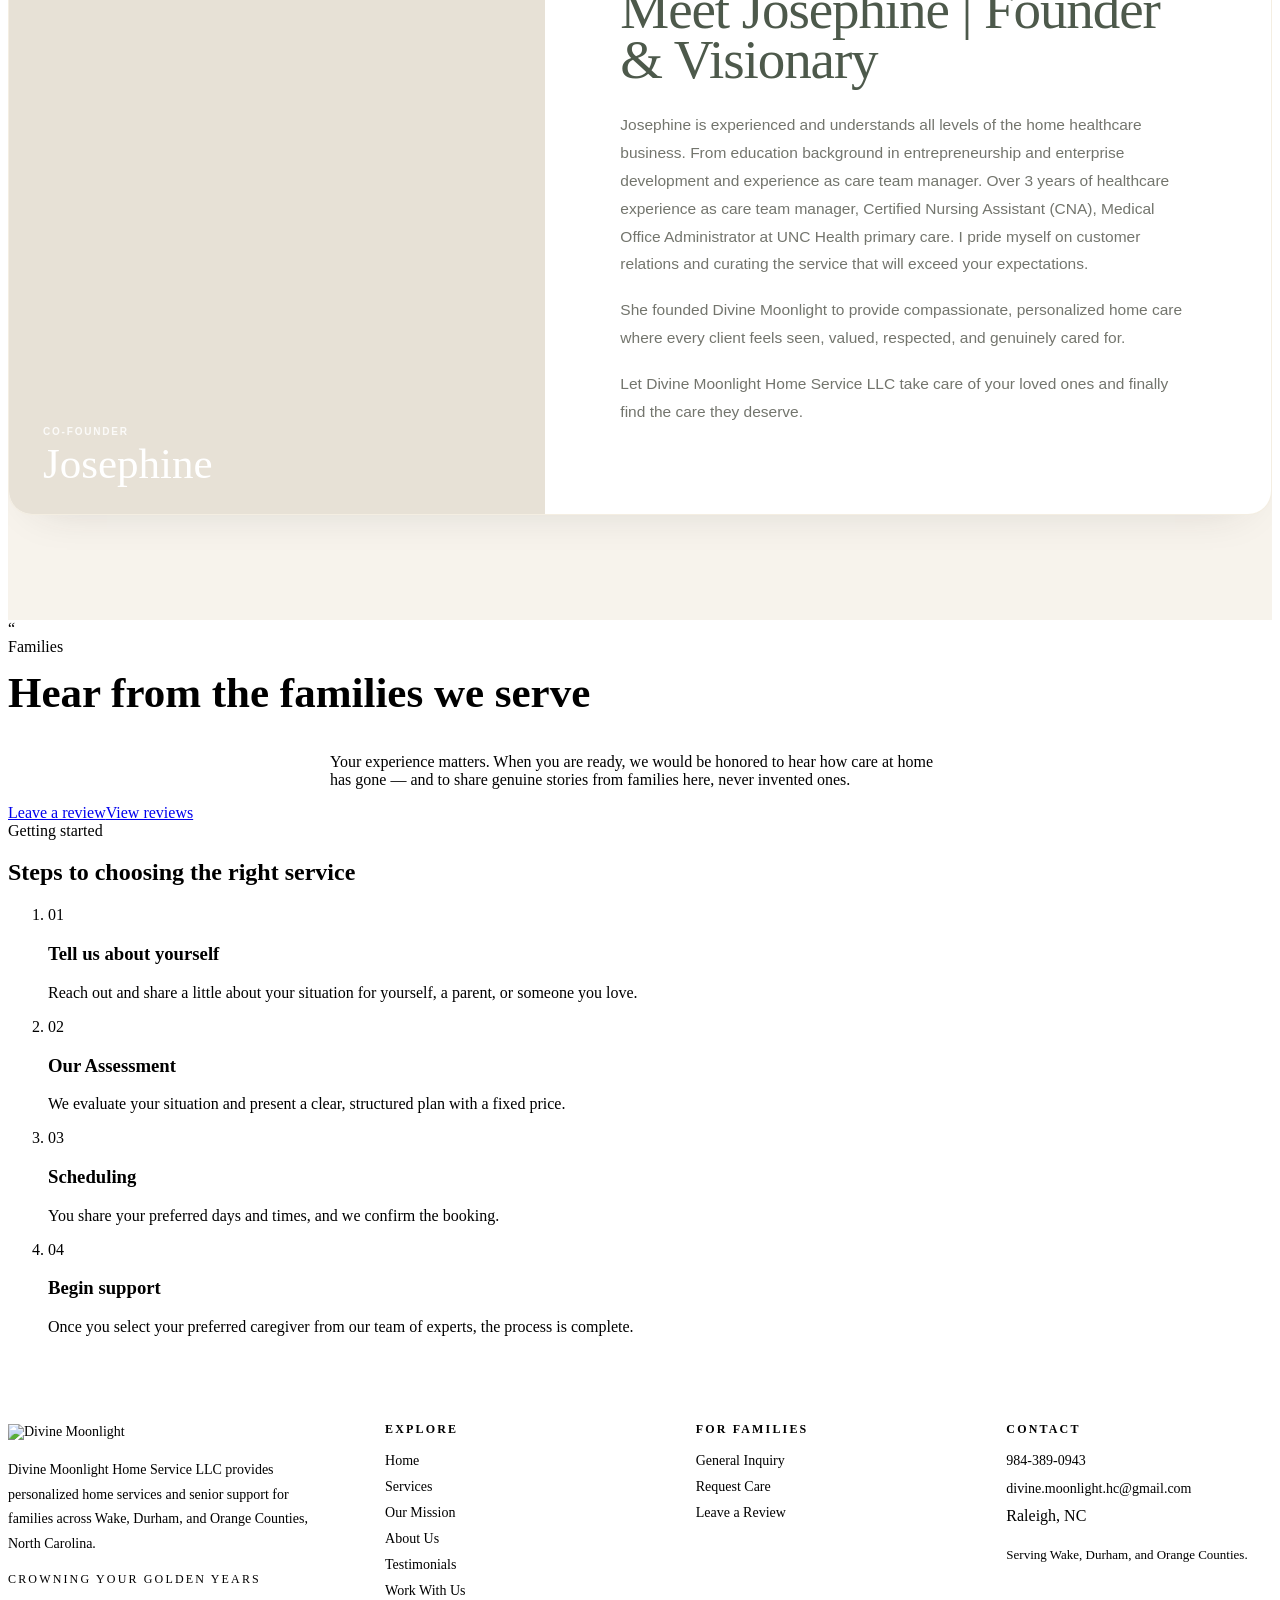
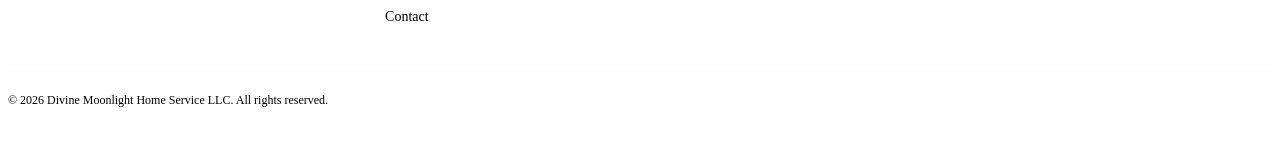
==== commit de967c91: "Reorder hero actions for visual hierarchy" ====
--- a/index.html
+++ b/index.html
@@ -3,9 +3,7 @@
  <head>
   <meta charset="utf-8"/>
   <meta content="width=device-width,initial-scale=1" name="viewport"/>
-  <title>
-   Divine Moonlight Home Service LLC | Senior Care in Wake, Durham &amp; Orange Counties, NC | Divine Moonlight Home Service LLC
-  </title>
+  <title>Divine Moonlight Home Service LLC | Senior Care in Wake, Durham &amp; Orange Counties, NC | Divine Moonlight Home Service LLC</title>
   <meta content="Compassionate in-home senior care, everyday support, and nursing-pool staffing for families in Wake, Durham, and Orange Counties, North Carolina." name="description"/>
   <meta content="#2A4F44" name="theme-color"/>
   <meta content="index,follow" name="robots"/>
@@ -28,7 +26,7 @@
    <div class="mobile-nav"><nav aria-label="Mobile"><a href="index.html">Home</a><a href="#services">Services</a><a href="#about">About</a><a href="#testimonials">Testimonials</a><a href="#contact">Contact</a><a class="btn btn-primary" href="https://forms.cloud.microsoft/Pages/ResponsePage.aspx?id=DQSIkWdsW0yxEjajBLZtrQAAAAAAAAAAAAN__7UrW5lUNjZPMURaNVk0UjdXNktGN1ZVVE9MTUhaUS4u">Request Care</a></nav></div>
   </header>
   <main id="main-content">
-<section class="hero"><div class="hero-grid"><div class="hero-copy"><div class="container" style="width:100%"><div class="eyebrow">Wake &middot; Durham &middot; Orange Counties, NC</div><h1>Crowning Your Golden Years</h1><p>Divine Moonlight Home Service LLC provides personalized home services and senior support for families throughout Wake, Durham, and Orange Counties.</p><div class="actions"><a class="mobile-nursing-pool" href="services.html#nursing-pool">NURSING POOL · RN · LPN · CNA</a><a class="btn btn-primary" href="https://forms.cloud.microsoft/Pages/ResponsePage.aspx?id=DQSIkWdsW0yxEjajBLZtrQAAAAAAAAAAAAN__7UrW5lUNjZPMURaNVk0UjdXNktGN1ZVVE9MTUhaUS4u">Request Care</a><a class="text-link" href="#services">Explore Our Services <span aria-hidden="true">→</span></a></div></div></div><div class="hero-image"><picture>
+<section class="hero"><div class="hero-grid"><div class="hero-copy"><div class="container" style="width:100%"><div class="eyebrow">Wake &middot; Durham &middot; Orange Counties, NC</div><h1>Crowning Your Golden Years</h1><p>Divine Moonlight Home Service LLC provides personalized home services and senior support for families throughout Wake, Durham, and Orange Counties.</p><div class="actions"><a class="mobile-nursing-pool" href="services.html#nursing-pool">NURSING POOL · RN · LPN · CNA</a><a class="text-link" href="#services">Explore Our Services <span aria-hidden="true">→</span></a><a class="btn btn-primary" href="https://forms.cloud.microsoft/Pages/ResponsePage.aspx?id=DQSIkWdsW0yxEjajBLZtrQAAAAAAAAAAAAN__7UrW5lUNjZPMURaNVk0UjdXNktGN1ZVVE9MTUhaUS4u">Request Care</a></div></div></div><div class="hero-image"><picture>
             <source media="(max-width: 700px)" srcset="media/newest-hero-cropped.png"/>
             <img alt="A caregiver sitting with an older woman in a sunlit living room, holding her hands with care" src="media/new hero.png"/>
           </picture></div></div></section>
--- a/styles.css
+++ b/styles.css
@@ -3619,7 +3619,36 @@
 
 
 /* MOBILE NURSING POOL — real element for reliable placement */
-.mobile-nursing-pool { display: none !important; }
+.mobile-nursing-pool {
+  display: inline-block !important;
+  position: relative !important;
+  z-index: 10 !important;
+  color: var(--burgundy) !important;
+  font-family: var(--sans) !important;
+  font-size: 11px !important;
+  font-weight: 700 !important;
+  letter-spacing: .14em !important;
+  line-height: 1.3 !important;
+  text-decoration: none !important;
+  text-transform: uppercase !important;
+  transition: color .2s ease, border-color .2s ease !important;
+}
+@media (min-width: 701px) {
+  main > section.hero:first-of-type .actions .mobile-nursing-pool {
+    order: -1 !important;
+    flex-basis: 100% !important;
+    margin: 0 0 2px !important;
+    padding-bottom: 12px !important;
+    border-bottom: 1px solid rgba(42,79,68,.18) !important;
+  }
+}
+.mobile-nursing-pool:hover {
+  color: var(--sage-dark) !important;
+  border-color: rgba(42,79,68,.45) !important;
+}
+main > section.hero:first-of-type .hero-copy::after {
+  display: none !important;
+}
 @media (max-width: 700px) {
   main > section.hero:first-of-type .mobile-nursing-pool {
     display: block !important;
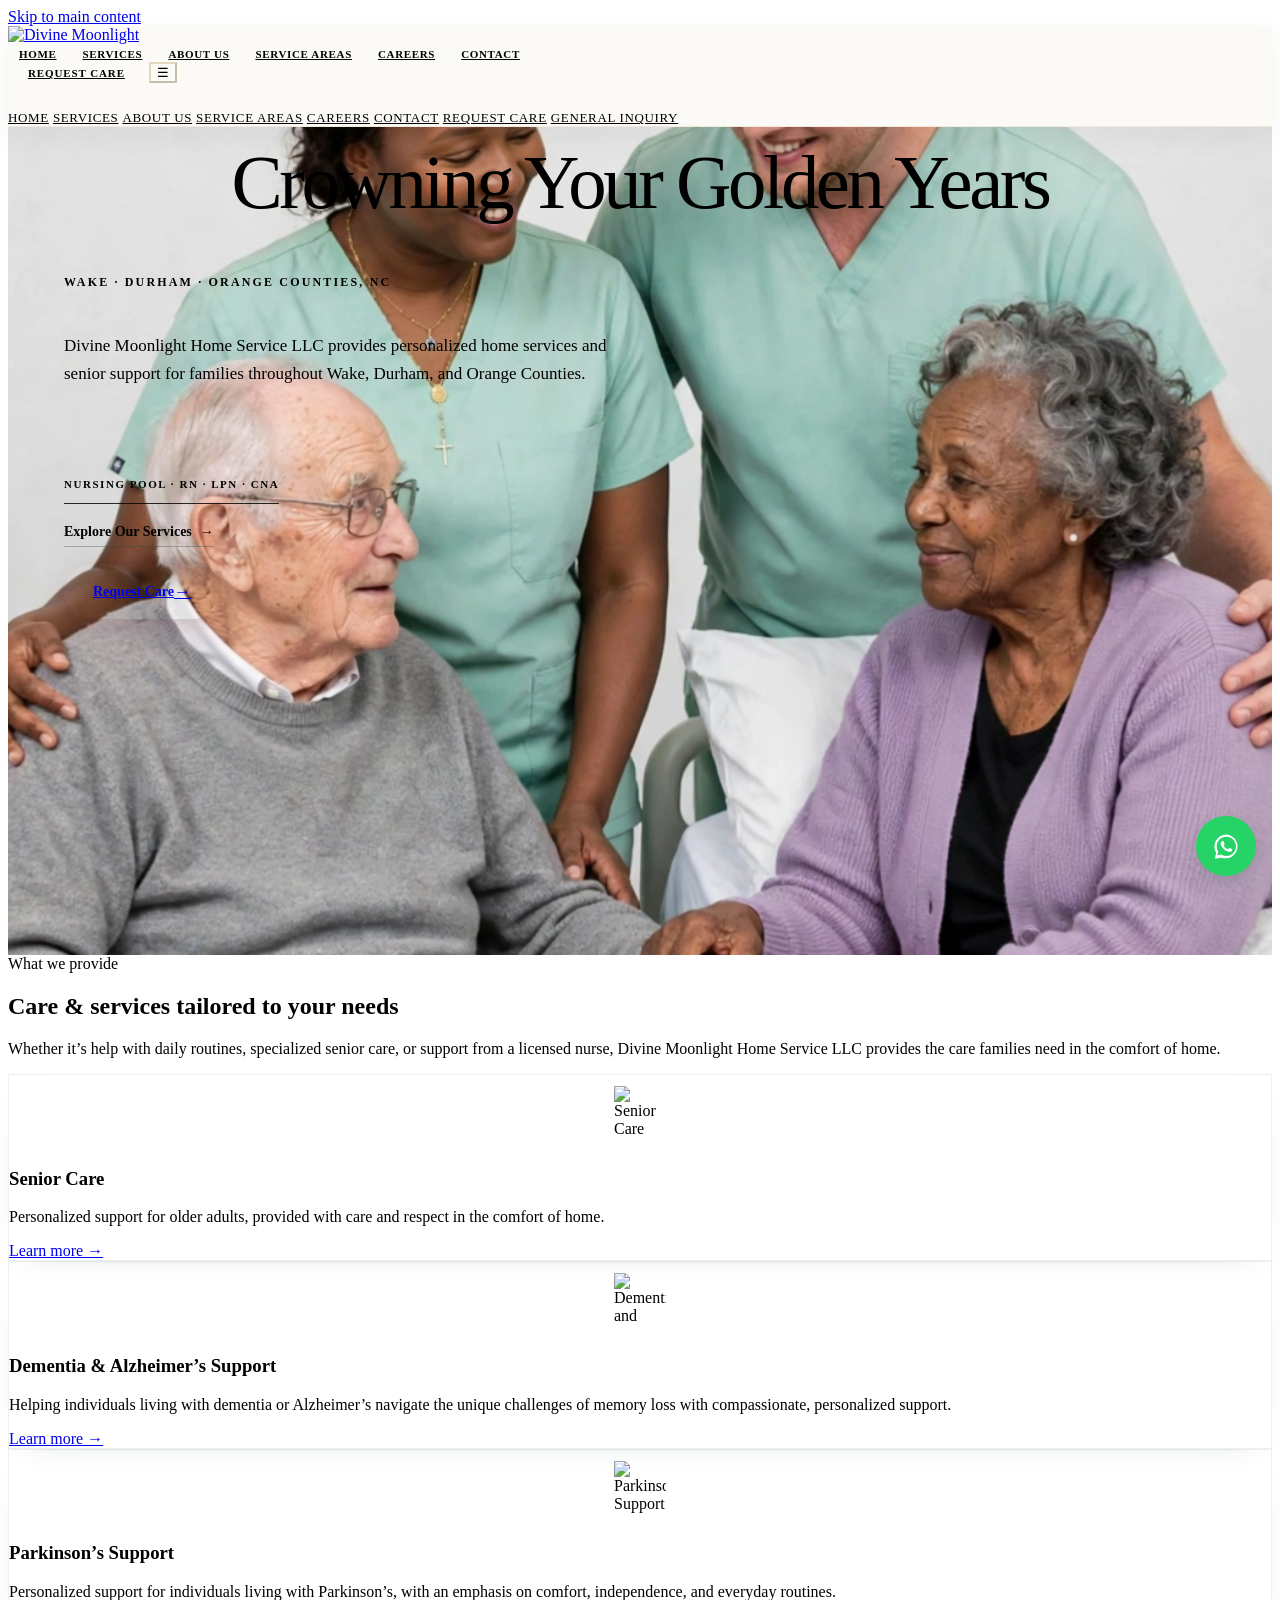
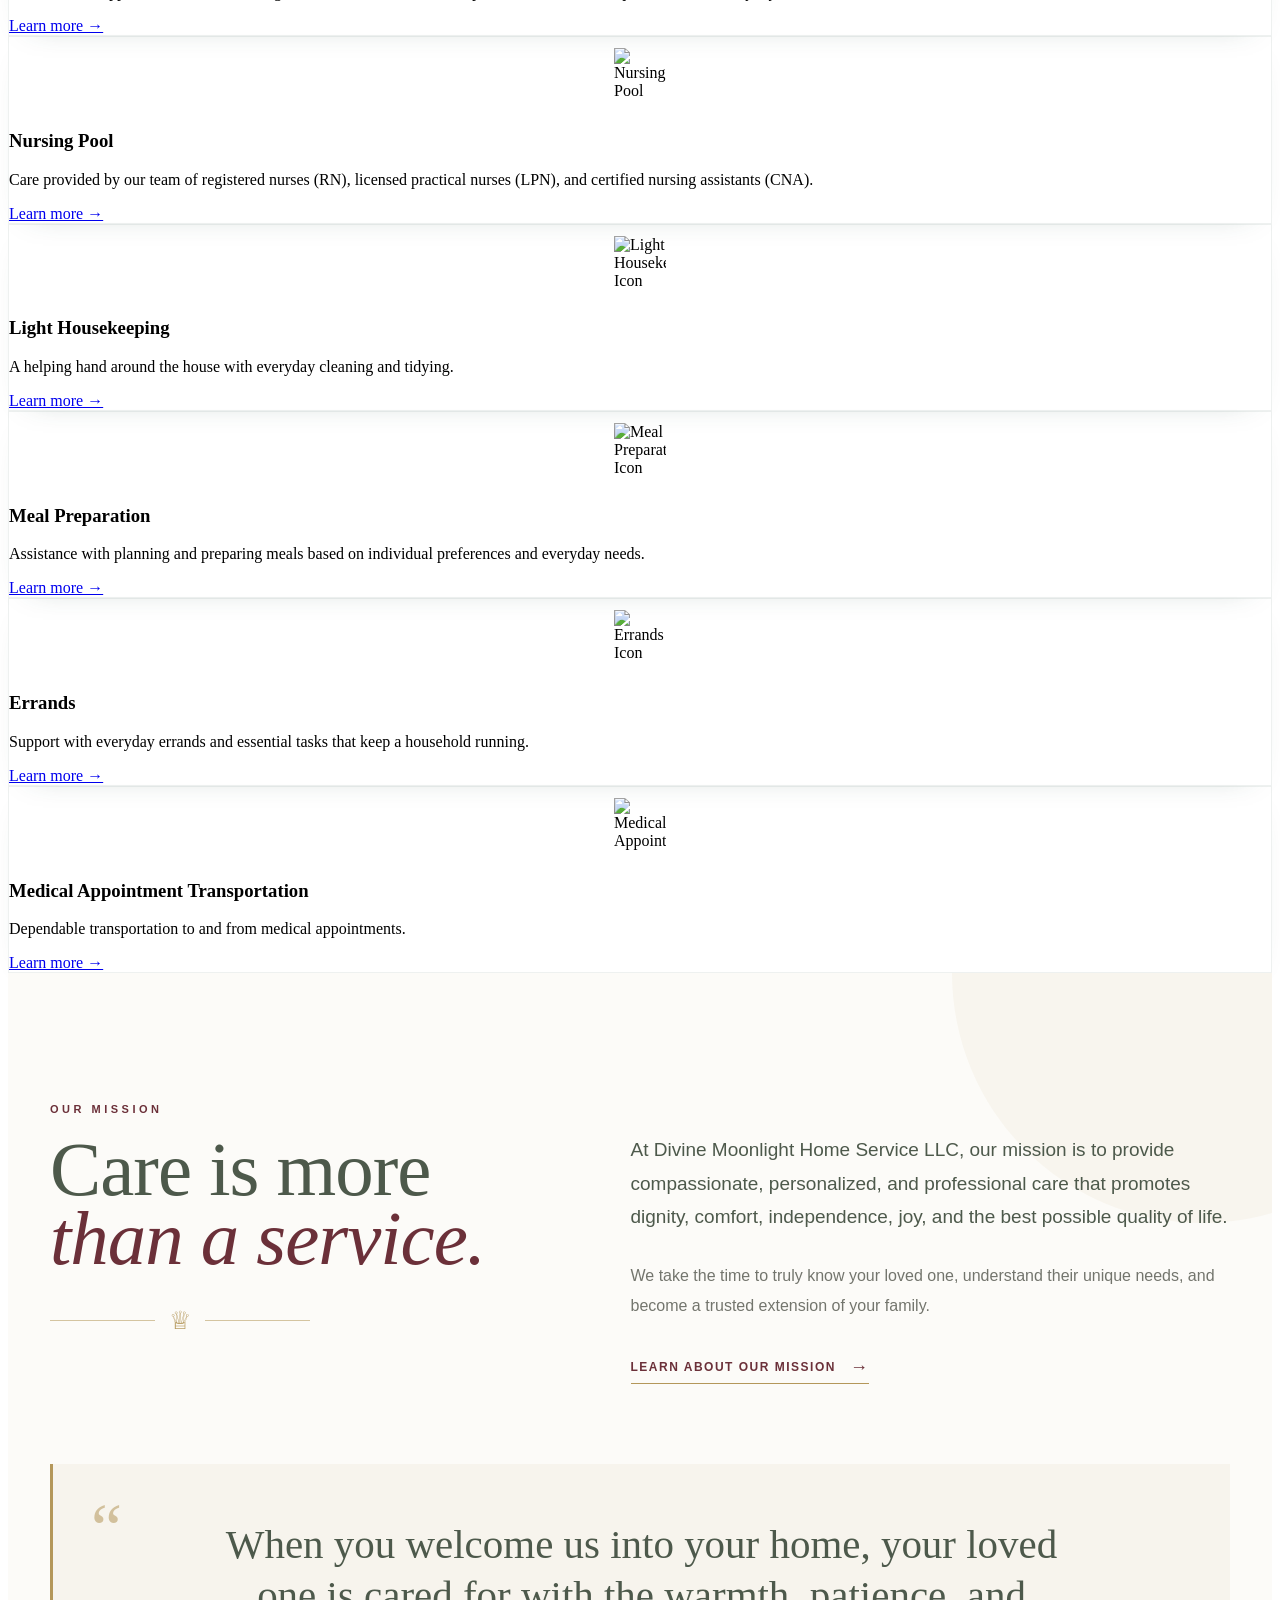
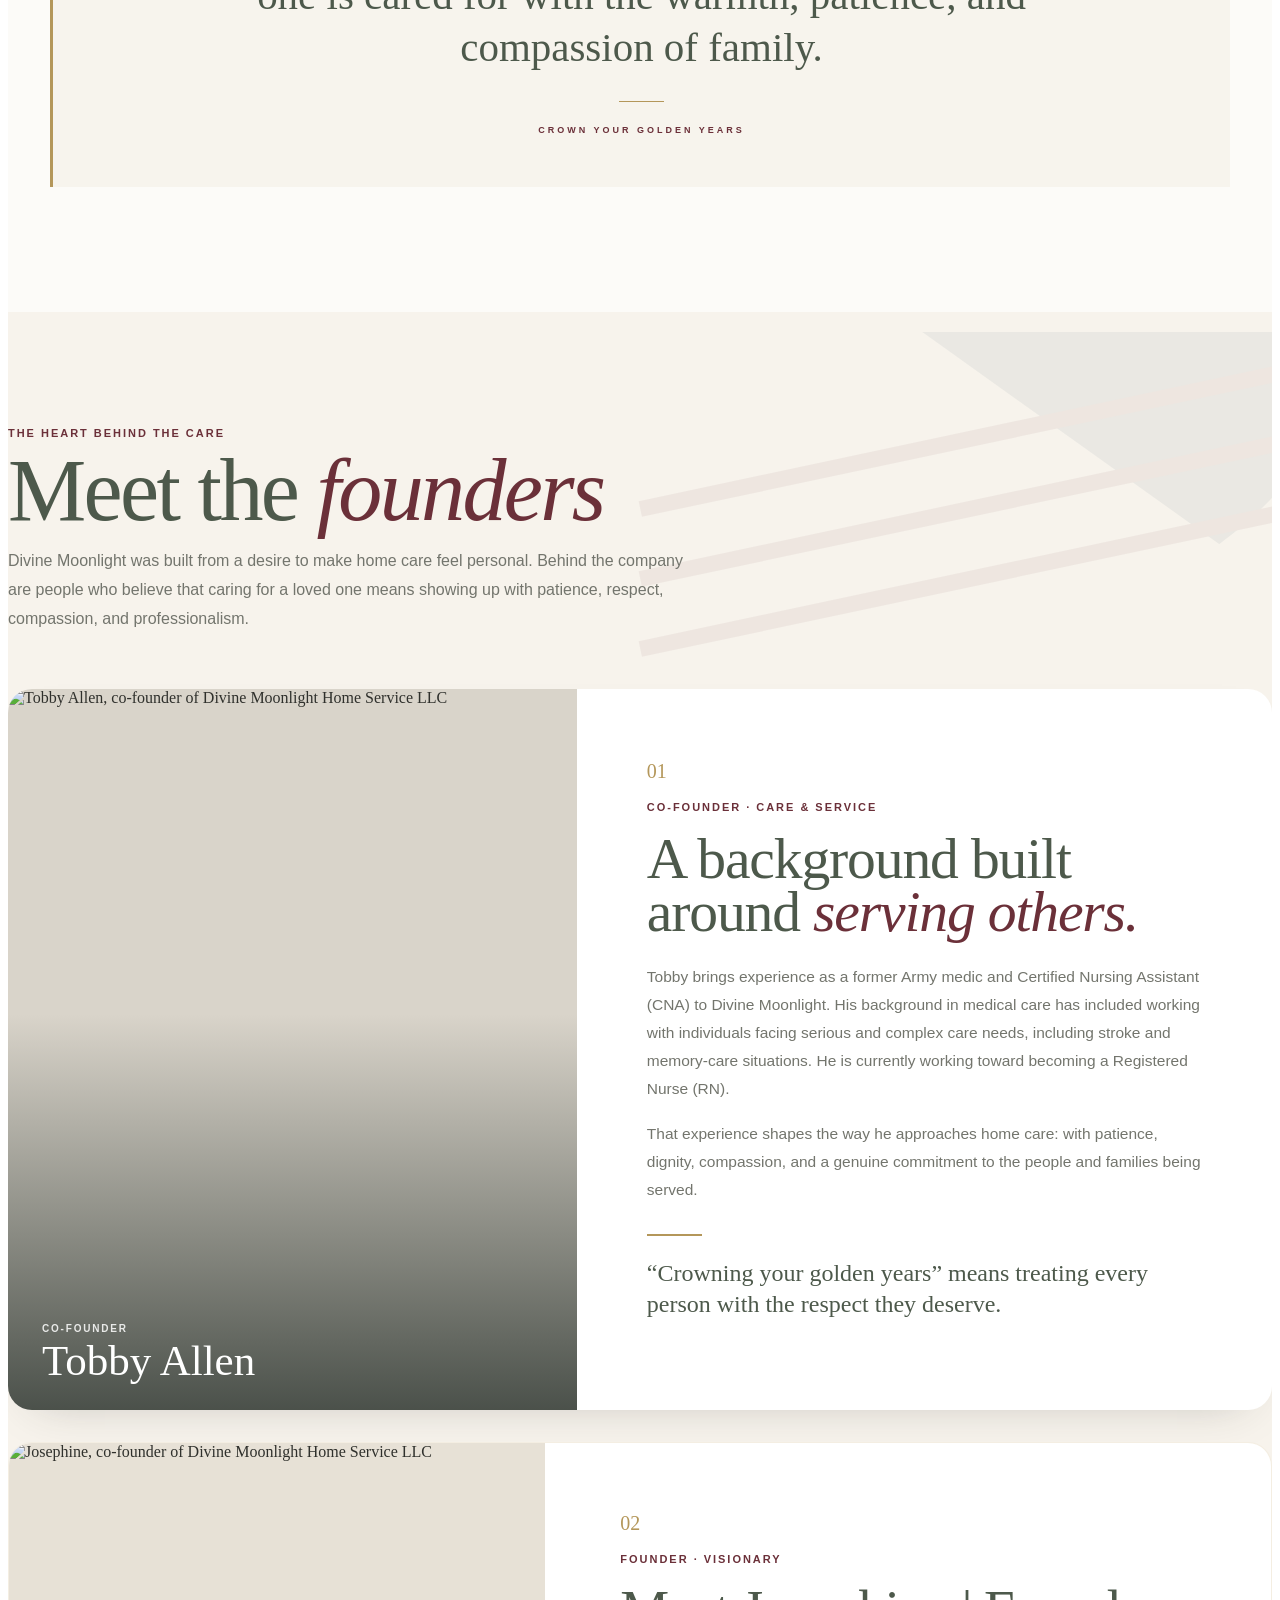
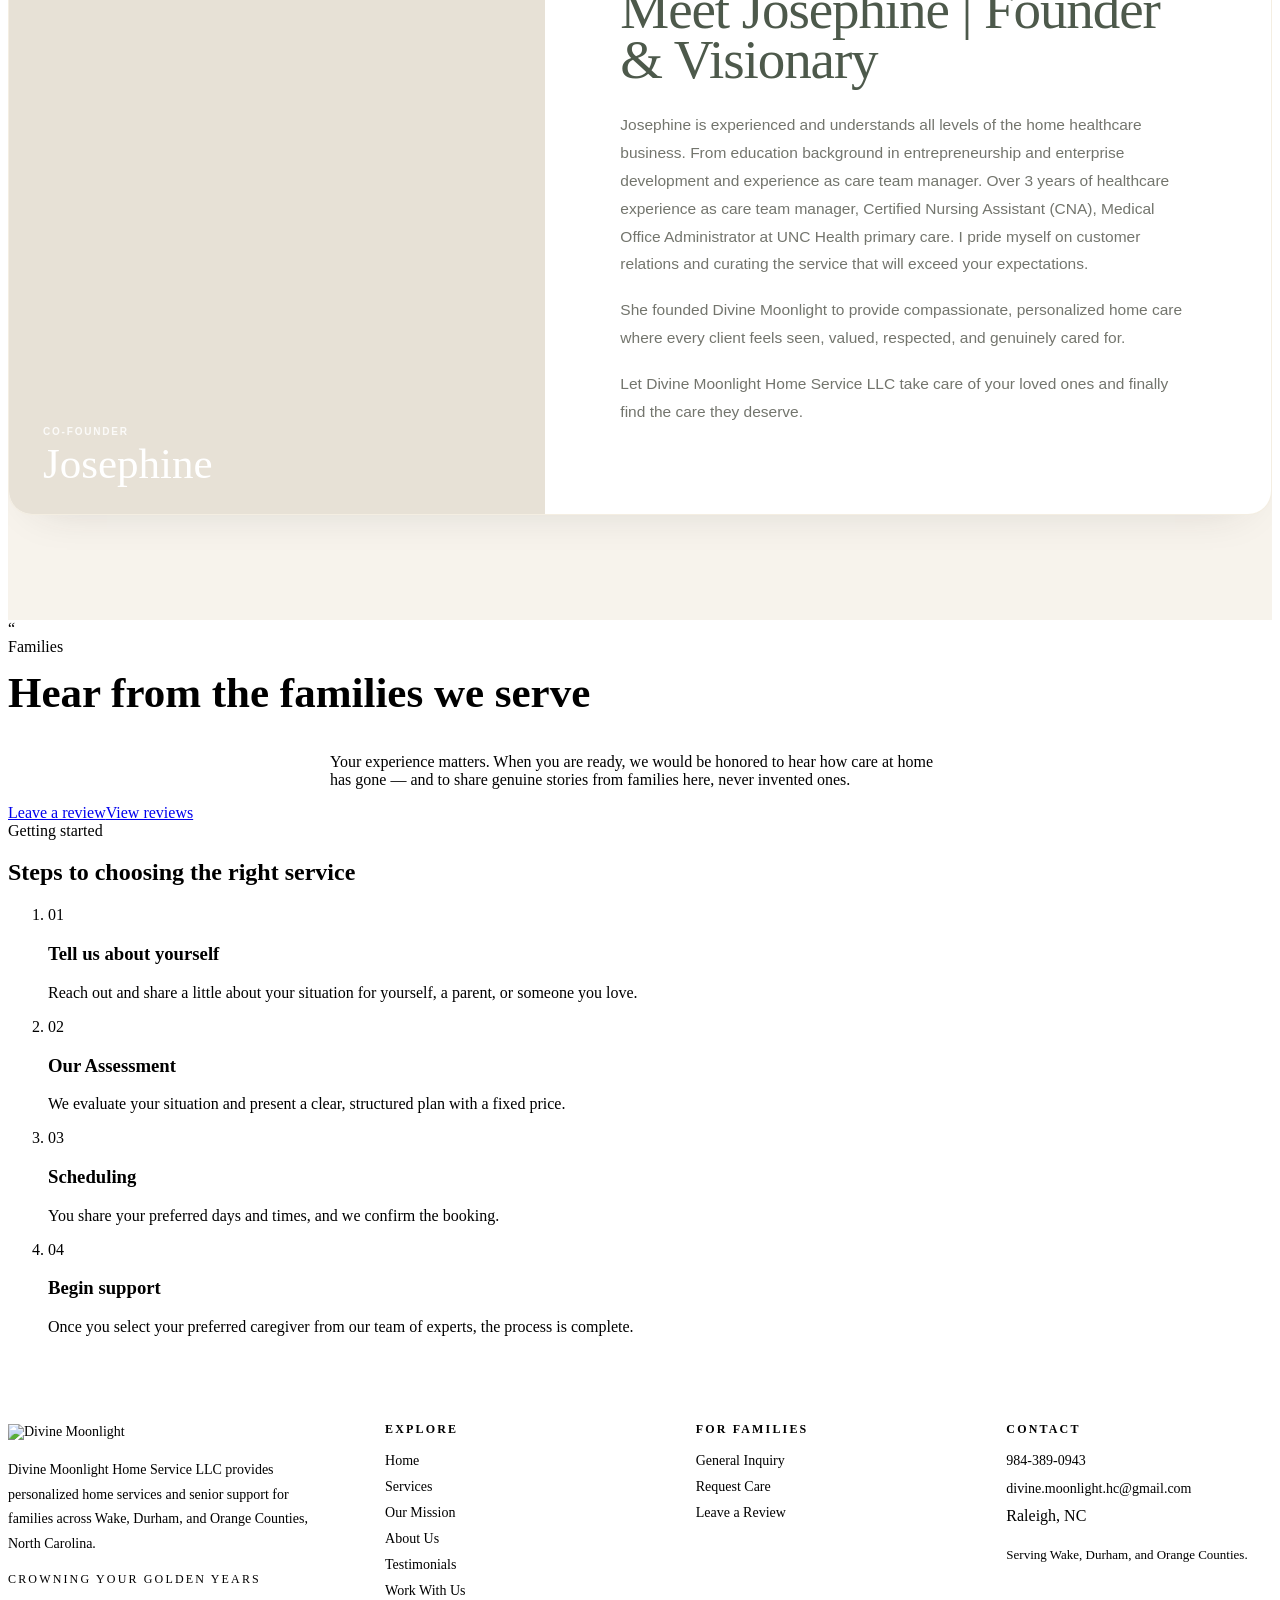
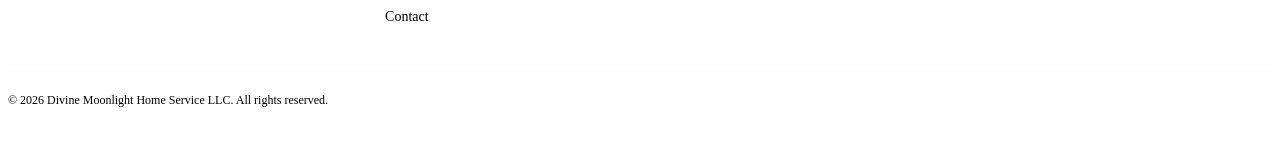
==== commit 234d7700: "Bust cached site assets for mobile rendering" ====
--- a/index.html
+++ b/index.html
@@ -8,7 +8,7 @@
   <meta content="#2A4F44" name="theme-color"/>
   <meta content="index,follow" name="robots"/>
   <link href="favicon.svg" rel="icon"/>
-  <link href="styles.css" rel="stylesheet"/>
+  <link href="styles.css?v=20261006-2" rel="stylesheet"/>
   <script type="application/ld+json">
    {"@context": "https://schema.org", "@type": "LocalBusiness", "name": "Divine Moonlight Home Service LLC", "description": "Home services and senior support serving Wake County, Durham County, and Orange County, North Carolina.", "areaServed": ["Wake County, North Carolina", "Durham County, North Carolina", "Orange County, North Carolina"]}
   </script>
@@ -45,7 +45,7 @@
 <section class="block cream" id="testimonials"><div class="container"><div class="quote-box"><div class="quote-mark">&ldquo;</div><div class="eyebrow">Families</div><h2 style="font-size:43px;margin-top:12px">Hear from the families we serve</h2><p style="max-width:620px;margin:15px auto;color:var(--muted)">Your experience matters. When you are ready, we would be honored to hear how care at home has gone &mdash; and to share genuine stories from families here, never invented ones.</p><div class="actions" style="justify-content:center"><a class="btn btn-primary" href="reviews.html">Leave a review</a><a class="btn btn-secondary" href="reviews.html">View reviews</a></div></div></div></section>
 <section class="block mist" id="contact"><div class="container"><div class="section-head"><div class="eyebrow">Getting started</div><h2>Steps to choosing the right service</h2></div><ol class="steps"><li class="step"><div class="step-num">01</div><h3>Tell us about yourself</h3><p>Reach out and share a little about your situation for yourself, a parent, or someone you love.</p></li><li class="step"><div class="step-num">02</div><h3>Our Assessment</h3><p>We evaluate your situation and present a clear, structured plan with a fixed price.</p></li><li class="step"><div class="step-num">03</div><h3>Scheduling</h3><p>You share your preferred days and times, and we confirm the booking.</p></li><li class="step"><div class="step-num">04</div><h3>Begin support</h3><p>Once you select your preferred caregiver from our team of experts, the process is complete.</p></li></ol></div></section></main>
 <div id="shared-site-footer"></div>
-<script src="script.js"></script>
-<script src="footer.js"></script>
+<script src="script.js?v=20261006-2"></script>
+<script src="footer.js?v=20261006-2"></script>
  </body>
 </html>
--- a/styles.css
+++ b/styles.css
@@ -4407,3 +4407,178 @@
   .map-image-label { left: 13px; bottom: 13px; padding: 8px 10px; font-size: 9px; }
   .service-area-info h2 { font-size: 43px; }
 }
+
+
+/* HERO CTA ORDER — FINAL: Nursing Pool → Explore Our Services → Request Care */
+main > section.hero:first-of-type .actions { flex-direction: column !important; }
+main > section.hero:first-of-type .actions .mobile-nursing-pool { order: 1 !important; }
+main > section.hero:first-of-type .actions .text-link { order: 2 !important; }
+main > section.hero:first-of-type .actions .btn-primary { order: 3 !important; }
+@media (min-width: 701px) {
+  main > section.hero:first-of-type .actions .mobile-nursing-pool { flex-basis: auto !important; }
+}
+
+
+/* =========================================================
+   MOBILE HERO — FINAL VISIBILITY / CTA ORDER
+   ========================================================= */
+@media (max-width: 700px) {
+  main > section.hero:first-of-type {
+    position: relative !important;
+    display: block !important;
+    min-height: 920px !important;
+    height: 920px !important;
+    overflow: hidden !important;
+    visibility: visible !important;
+    opacity: 1 !important;
+  }
+
+  main > section.hero:first-of-type .hero-grid,
+  main > section.hero:first-of-type .hero-copy {
+    display: block !important;
+    visibility: visible !important;
+    opacity: 1 !important;
+  }
+
+  main > section.hero:first-of-type .hero-copy {
+    position: relative !important;
+    width: 100% !important;
+    height: 100% !important;
+    z-index: 4 !important;
+  }
+
+  main > section.hero:first-of-type h1,
+  main > section.hero:first-of-type .eyebrow,
+  main > section.hero:first-of-type .hero-copy > .container > p {
+    visibility: visible !important;
+    opacity: 1 !important;
+  }
+
+  main > section.hero:first-of-type h1 {
+    top: 20px !important;
+    white-space: normal !important;
+  }
+
+  main > section.hero:first-of-type .actions {
+    position: absolute !important;
+    top: 330px !important;
+    left: 20px !important;
+    right: 20px !important;
+    width: auto !important;
+    display: flex !important;
+    flex-direction: column !important;
+    align-items: center !important;
+    justify-content: flex-start !important;
+    gap: 15px !important;
+    z-index: 10 !important;
+    visibility: visible !important;
+    opacity: 1 !important;
+  }
+
+  main > section.hero:first-of-type .actions .mobile-nursing-pool {
+    display: block !important;
+    position: static !important;
+    order: 1 !important;
+    width: auto !important;
+    visibility: visible !important;
+    opacity: 1 !important;
+  }
+
+  main > section.hero:first-of-type .actions .text-link {
+    position: static !important;
+    order: 2 !important;
+    display: inline-flex !important;
+    visibility: visible !important;
+    opacity: 1 !important;
+  }
+
+  main > section.hero:first-of-type .actions .btn-primary {
+    order: 3 !important;
+    display: inline-flex !important;
+    visibility: visible !important;
+    opacity: 1 !important;
+  }
+
+  main > section.hero:first-of-type .hero-image {
+    position: absolute !important;
+    top: 475px !important;
+    left: 0 !important;
+    right: 0 !important;
+    bottom: auto !important;
+    width: 100% !important;
+    height: 445px !important;
+    min-height: 0 !important;
+    display: block !important;
+    visibility: visible !important;
+    opacity: 1 !important;
+    z-index: 1 !important;
+  }
+
+  main > section.hero:first-of-type .hero-image picture,
+  main > section.hero:first-of-type .hero-image img {
+    display: block !important;
+    width: 100% !important;
+    height: 100% !important;
+    visibility: visible !important;
+    opacity: 1 !important;
+  }
+
+  main > section.hero:first-of-type .hero-image img {
+    object-fit: cover !important;
+    object-position: center 42% !important;
+  }
+}
+
+@media (max-width: 420px) {
+  main > section.hero:first-of-type {
+    min-height: 920px !important;
+    height: 920px !important;
+  }
+
+  main > section.hero:first-of-type .actions {
+    top: 305px !important;
+  }
+
+  main > section.hero:first-of-type .hero-image {
+    top: 475px !important;
+    height: 445px !important;
+  }
+}
+
+
+/* =========================================================
+   MOBILE SAFETY — NEVER HIDE CORE SITE UI
+   The header, footer, and page content must remain readable
+   even if a reveal observer is delayed or unavailable.
+   ========================================================= */
+@media (max-width: 700px) {
+  #shared-site-navigation,
+  #shared-site-navigation .header,
+  #shared-site-navigation .navrow,
+  #shared-site-navigation .brand,
+  #shared-site-navigation .mobile-toggle,
+  #shared-site-footer,
+  #shared-site-footer .footer {
+    visibility: visible !important;
+    opacity: 1 !important;
+  }
+
+  #shared-site-navigation {
+    display: block !important;
+    width: 100% !important;
+  }
+
+  #shared-site-navigation .header {
+    display: block !important;
+  }
+
+  #shared-site-footer,
+  #shared-site-footer .footer {
+    display: block !important;
+  }
+
+  .reveal-ready .site-reveal {
+    opacity: 1 !important;
+    transform: none !important;
+  }
+}
